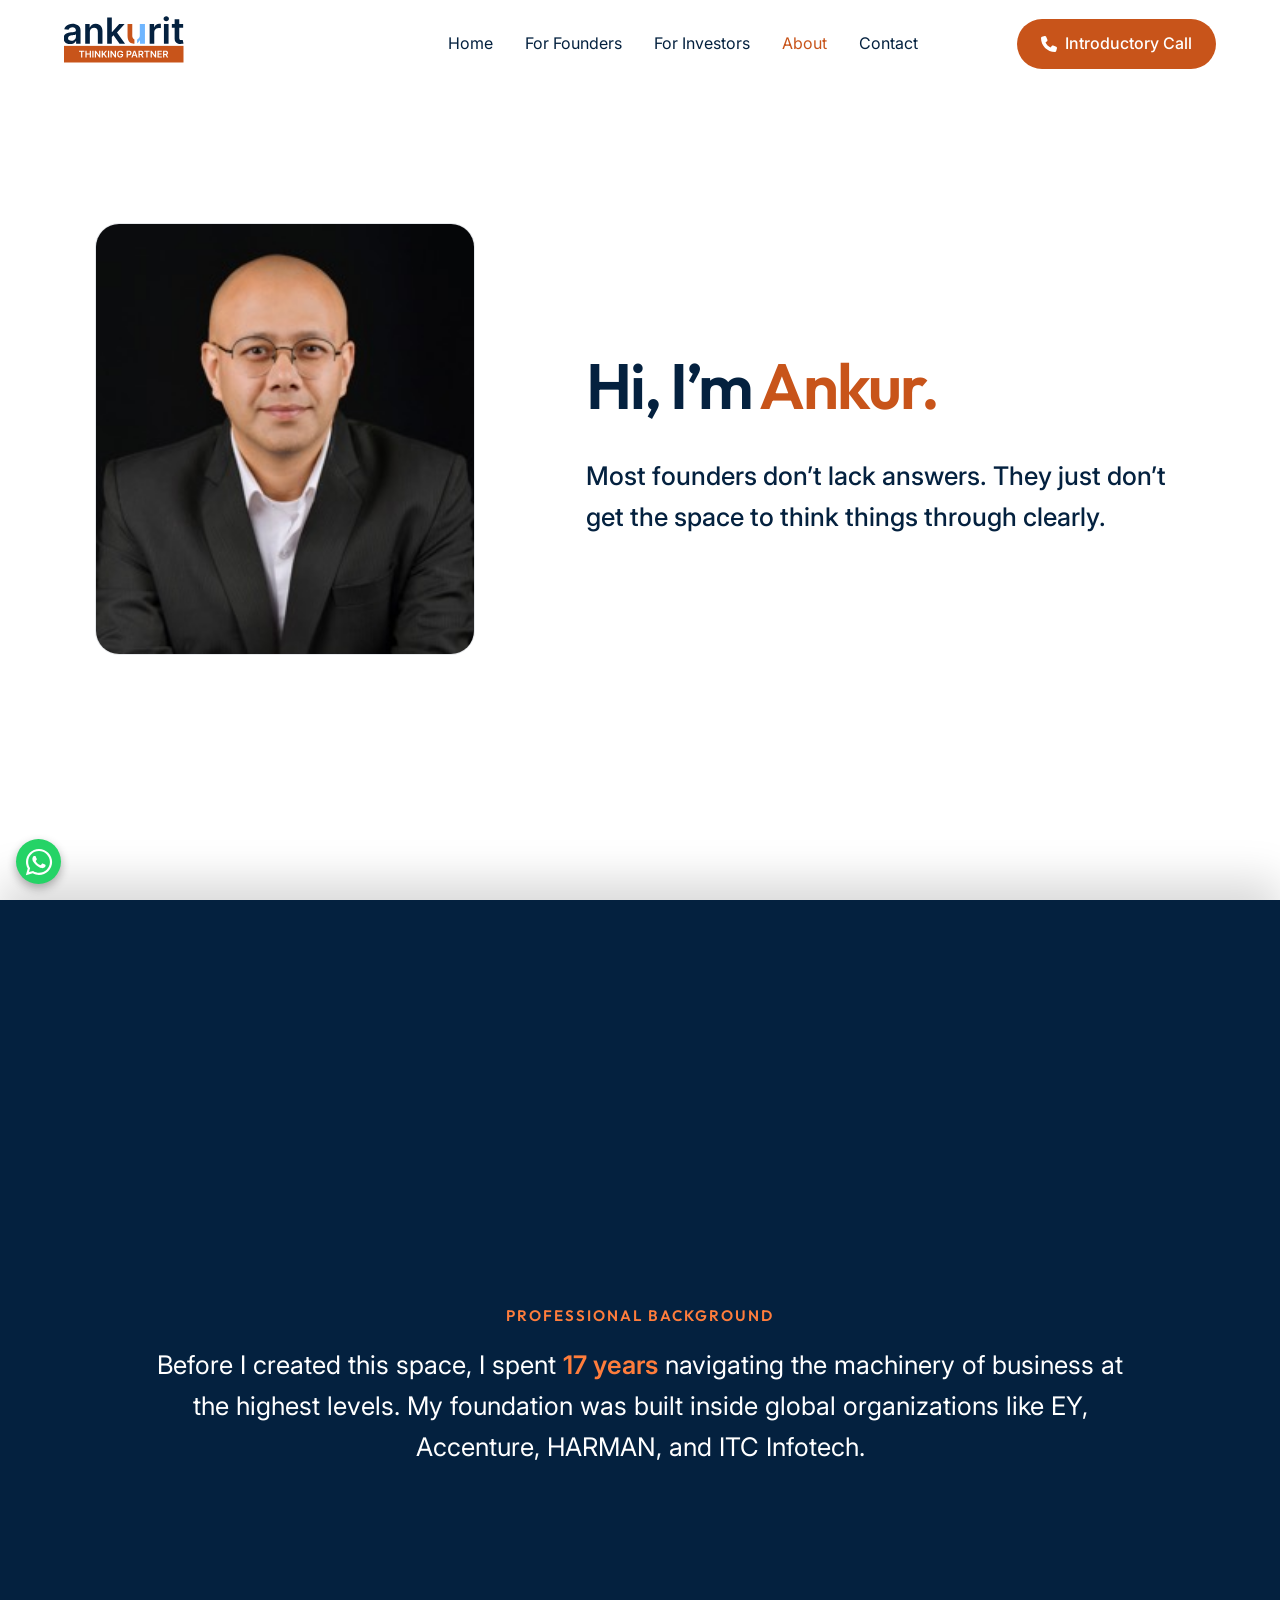
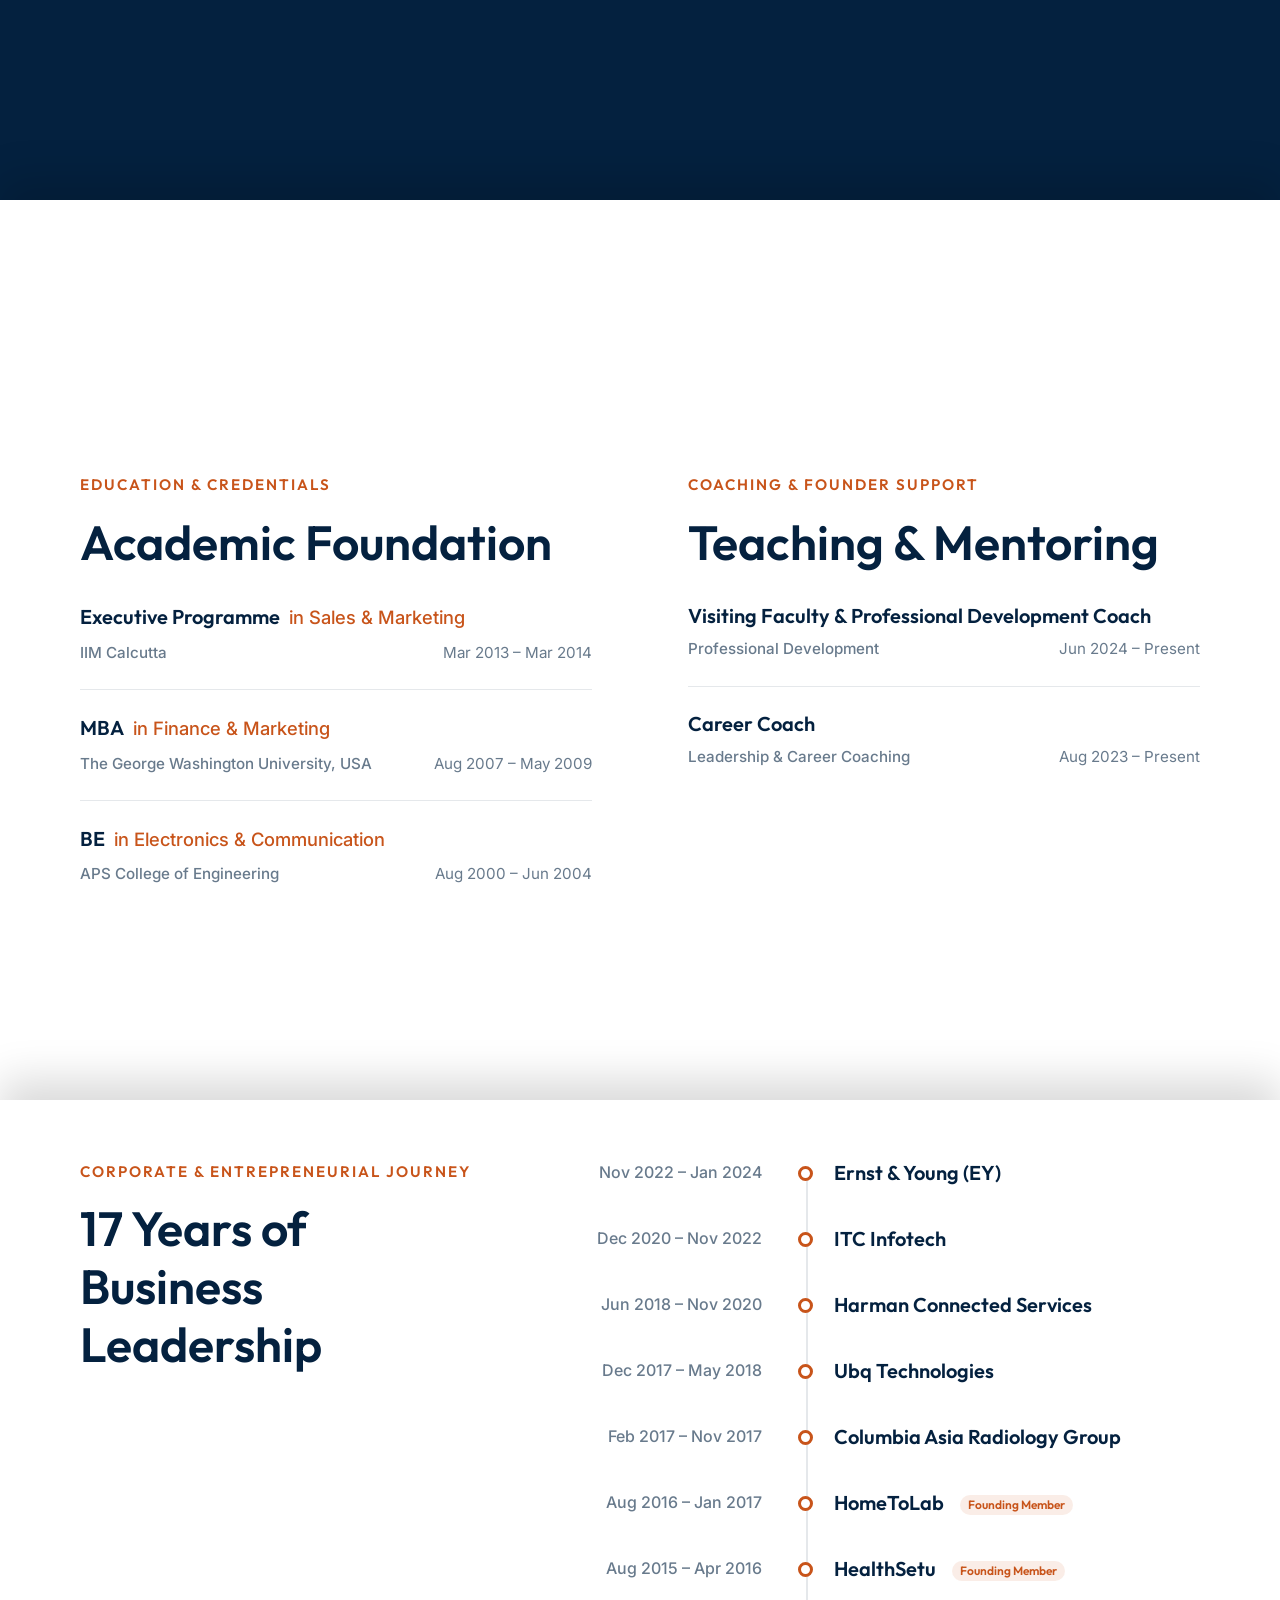
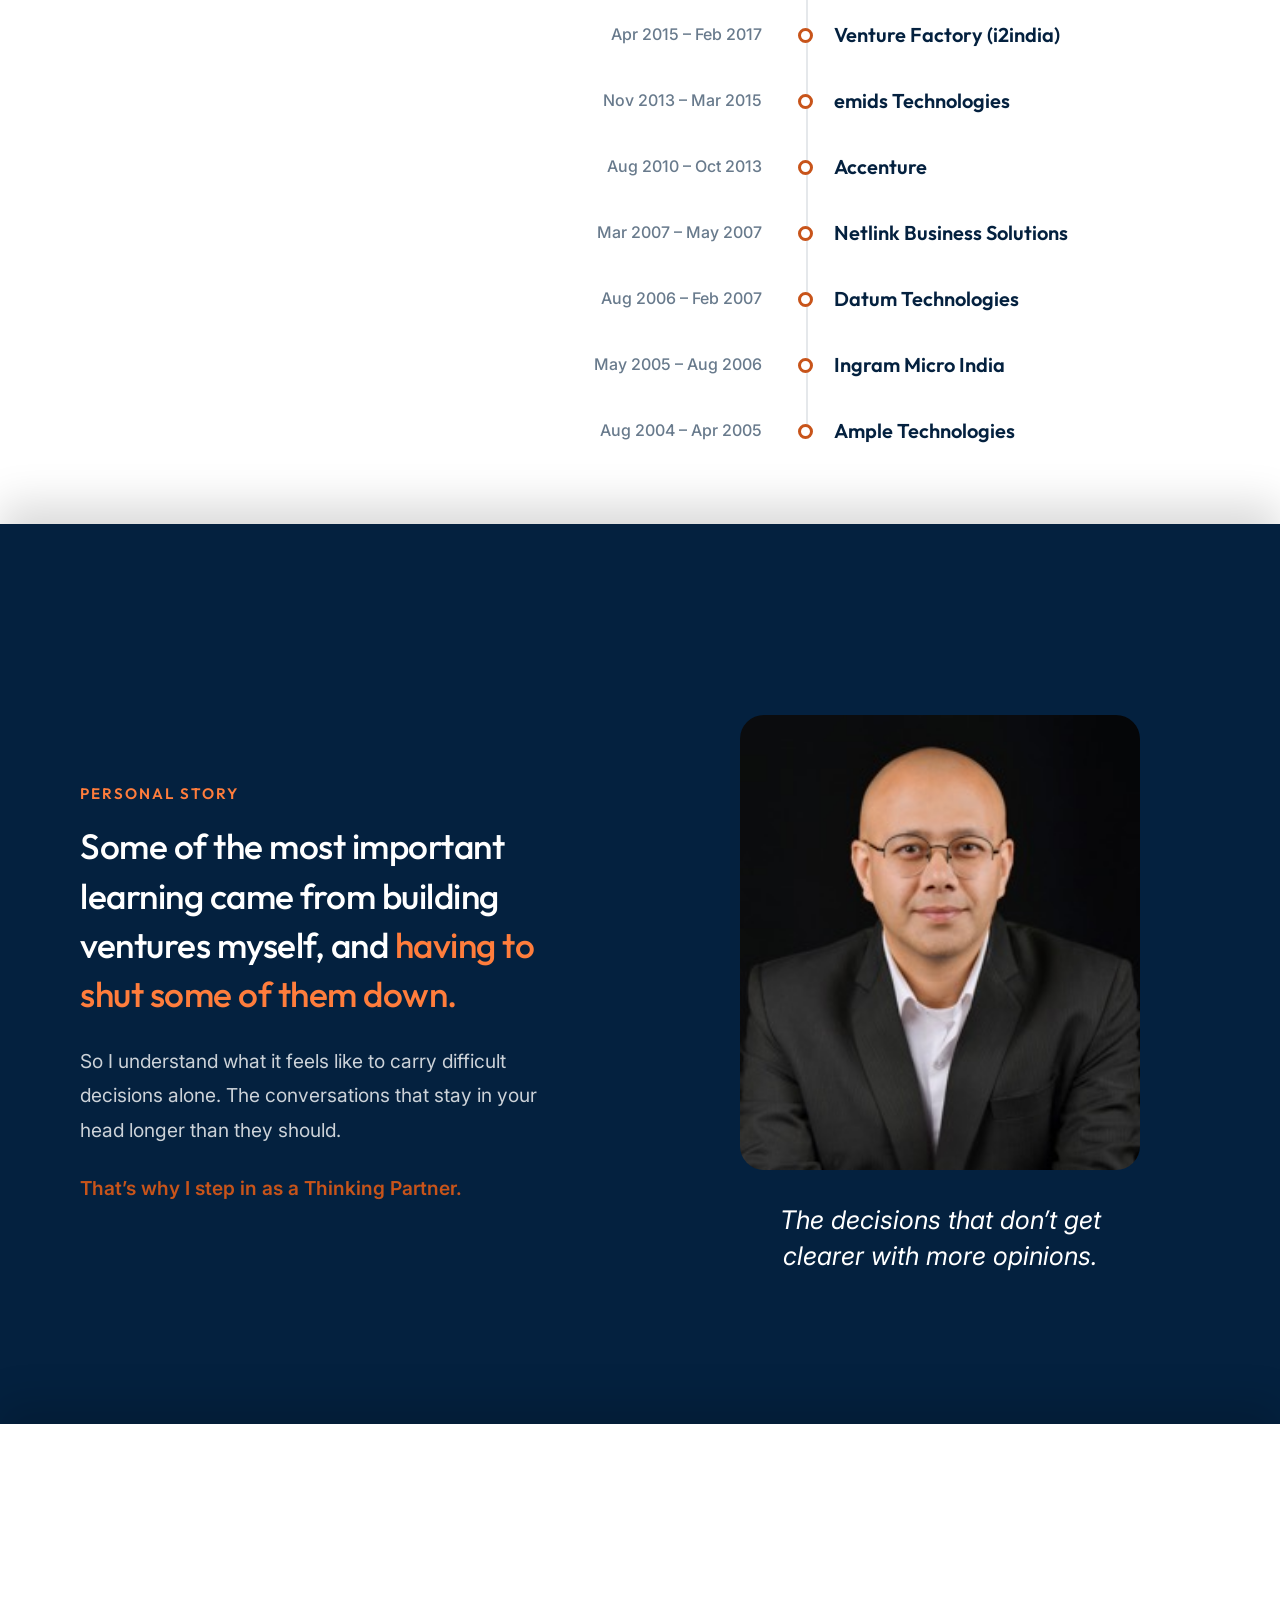
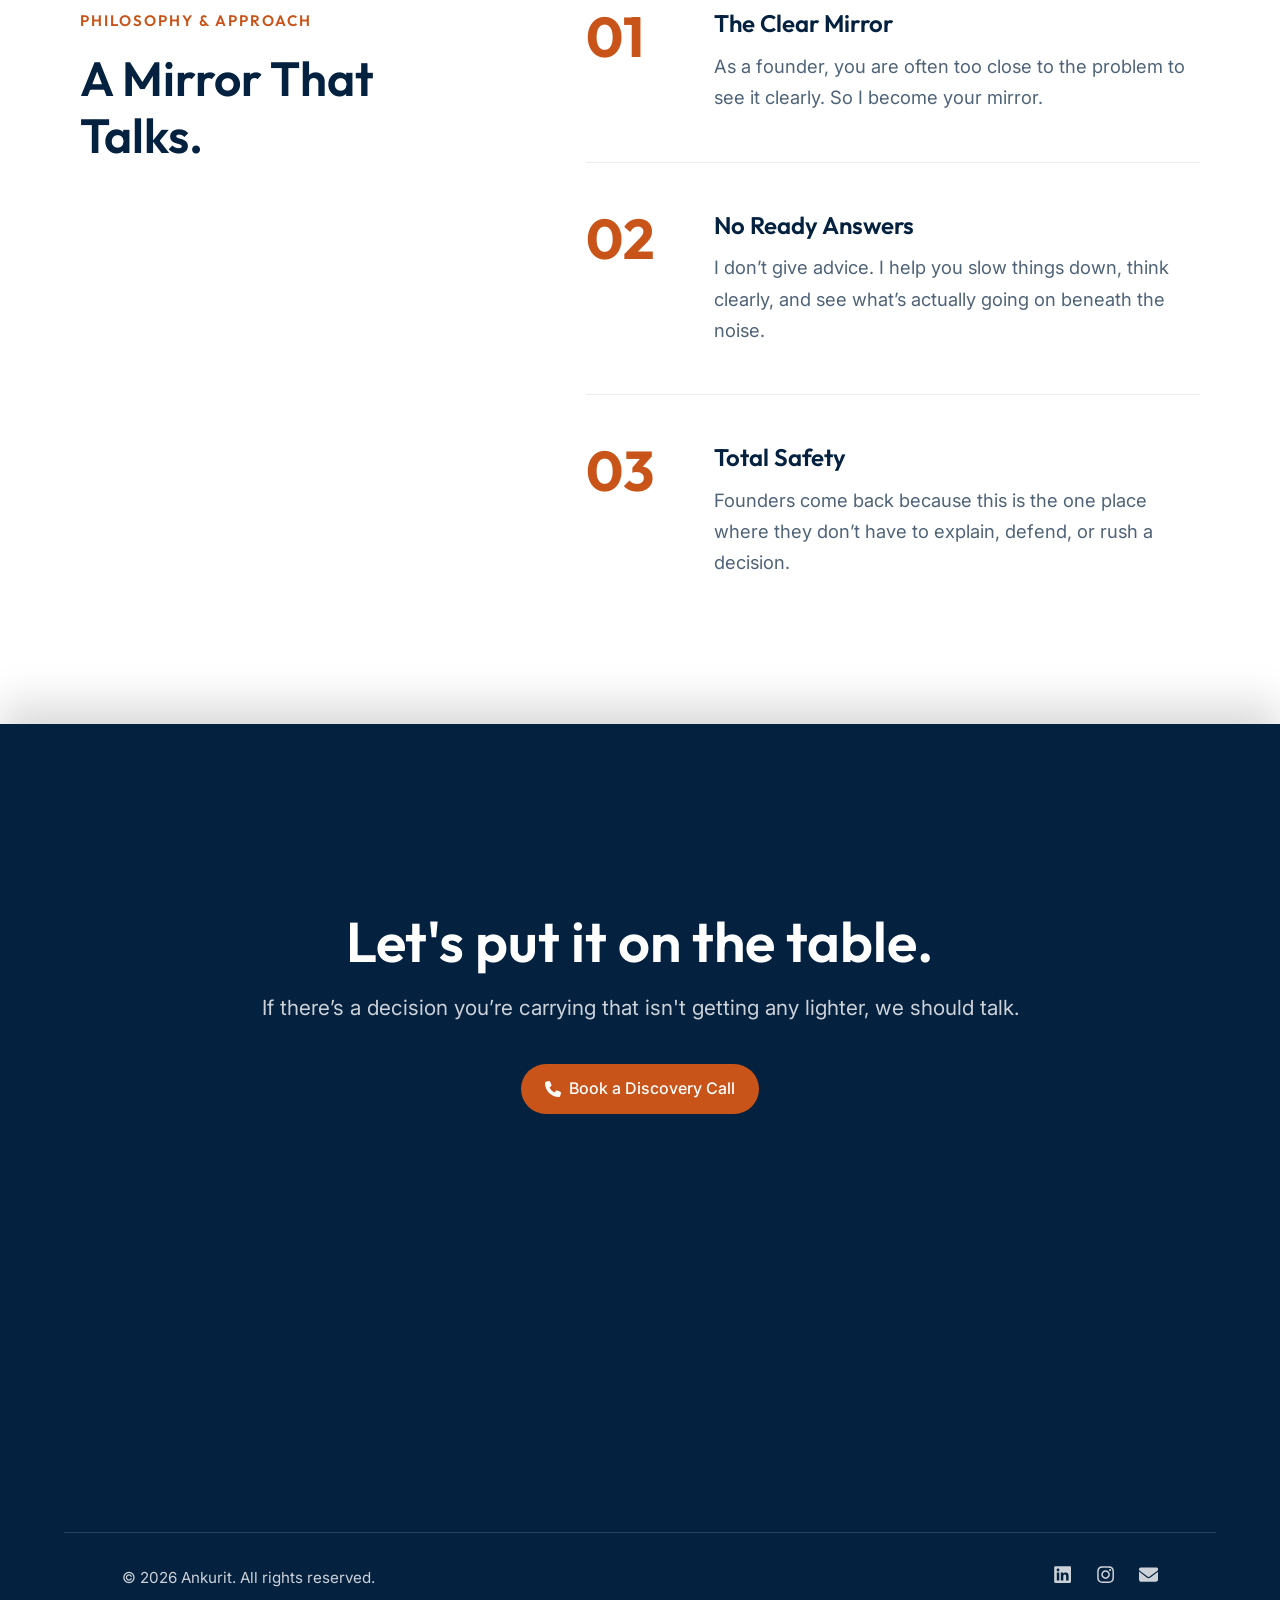
==== about/index.html @ 6495c2e6 "About us page draft completed" ====
<!DOCTYPE html>
<html lang="en">

<head>
    <meta charset="UTF-8">
    <meta name="viewport" content="width=device-width, initial-scale=1.0">
    <meta name="description" content="Ankurit - For Founders">
    <title>About Ankurit</title>

    <!-- Google Fonts -->
    <link rel="preconnect" href="https://fonts.googleapis.com">
    <link rel="preconnect" href="https://fonts.gstatic.com" crossorigin>
    <link
        href="https://fonts.googleapis.com/css2?family=Outfit:wght@300;400;500;600;700&family=Inter:wght@300;400;500;600&family=Caveat:wght@400;600;700&display=swap"
        rel="stylesheet">

    <!-- CSS Styles -->
    <link rel="stylesheet" href="../assets/css/variables.css">
    <link rel="stylesheet" href="../assets/css/style.css">
    <link rel="stylesheet" href="../assets/css/founder.css?v=2">
    <link rel="stylesheet" href="../assets/css/investor.css">
    <link rel="stylesheet" href="../assets/css/about.css?v=3">

</head>

<body class="investor-theme">

    <!-- Header Section -->
    <header id="main-header">
        <nav class="navbar theme-light">
            <div class="logo">
                <a href="../"><img src="../assets/images/logo/logo-main.svg" alt="Ankurit Logo"></a>
            </div>
            <!-- Mobile Menu Button -->
            <div class="mobile-menu-btn">
                <span></span>
                <span></span>
                <span></span>
            </div>

            <div class="nav-menu">
                <ul class="nav-links">
                    <li><a href="../">Home</a></li>
                    <li><a href="../founder/">For Founders</a></li>
                    <li><a href="../investor/">For Investors</a></li>
                    <li><a href="./" class="active">About</a></li>
                    <li><a href="../contact/">Contact</a></li>
                </ul>
                <div class="nav-cta">
                    <a href="../contact/" class="btn-primary"><svg xmlns="http://www.w3.org/2000/svg" viewBox="0 0 512 512"
                            class="icon-left">
                            <path
                                d="M164.9 24.6c-7.7-18.6-28-28.5-47.4-23.2l-88 24C12.1 30.2 0 46 0 64C0 311.4 200.6 512 448 512c18 0 33.8-12.1 38.6-29.5l24-88c5.3-19.4-4.6-39.7-23.2-47.4l-96-40c-16.3-6.8-35.2-2.1-46.3 11.6L304.7 368C234.3 334.7 177.3 277.7 144 207.3L193.3 167c13.7-11.2 18.4-30 11.6-46.3l-40-96z" />
                        </svg> Introductory Call</a>
                </div>
            </div>
        </nav>
    </header>

    <main>
        <!-- 1. Introduction (White Background) -->
        <section class="stack-section founder-section-white-dark-text founder-intro-padding" style="padding-top: 150px;">
            <div class="container founder-container-lg">
                <div class="partner-grid founder-partner-grid about-partner-grid" style="align-items: center; gap: 6rem;">
                    <!-- Left Section: Image -->
                    <div class="founder-text-center">
                        <img src="../assets/images/hero/founder-image.jpeg" alt="Ankur" class="founder-partner-img about-hero-img">
                    </div>

                    <!-- Right Section: Text -->
                    <div style="padding-right: 2rem;">
                        <h1 class="founder-heading-xl founder-text-left" style="margin-bottom: 2rem;">
                            Hi, I’m <span class="founder-highlight-inline">Ankur.</span>
                        </h1>
                        <p style="font-size: 1.6rem; line-height: 1.6; color: var(--text-dark, #04213F); font-weight: 500; margin: 0;">
                            Most founders don’t lack answers. They just don’t get the space to think things through clearly.
                        </p>
                    </div>
                </div>
            </div>
        </section>

        <!-- 2. Professional Background (Dark Blue Background) -->
        <section class="stack-section investor-section-dark-blue founder-standard-padding">
            <div class="container founder-container-md founder-text-center">
                <p class="about-section-label">
                    Professional Background
                </p>
                <p class="founder-subtext-lg about-subtext-no-margin" style="color: white; line-height: 1.6;">
                    Before I created this space, I spent <span class="founder-highlight-inline" style="font-weight: 600;">17 years</span> navigating the machinery of business at the highest levels. My foundation was built inside global organizations like EY, Accenture, HARMAN, and ITC Infotech.
                </p>
            </div>
        </section>

        <!-- 3. Education & Journey Lists (White Background) -->
        <section class="stack-section founder-section-white-dark-text founder-standard-padding" style="padding-bottom: 60px;">
            <div class="container founder-container-lg">
                <div class="about-credentials-grid">
                    <!-- Left Column: Education & Credentials -->
                    <div>
                        <div class="about-credentials-header" style="margin-bottom: 2rem;">
                            <p class="about-section-label">Education & Credentials</p>
                            <h2 class="founder-heading-lg" style="color: var(--text-dark, #04213F); margin: 0; line-height: 1.2;">Academic Foundation</h2>
                        </div>
                        <div class="about-credential-list">
                            <div class="about-credential-row">
                                <div>
                                    <span class="about-credential-degree">Executive Programme</span>
                                    <span class="about-credential-specialization">in Sales & Marketing</span>
                                </div>
                                <div class="about-credential-meta">
                                    <span class="about-credential-school">IIM Calcutta</span>
                                    <span class="about-credential-year">Mar 2013 – Mar 2014</span>
                                </div>
                            </div>
                            <div class="about-credential-row">
                                <div>
                                    <span class="about-credential-degree">MBA</span>
                                    <span class="about-credential-specialization">in Finance & Marketing</span>
                                </div>
                                <div class="about-credential-meta">
                                    <span class="about-credential-school">The George Washington University, USA</span>
                                    <span class="about-credential-year">Aug 2007 – May 2009</span>
                                </div>
                            </div>
                            <div class="about-credential-row">
                                <div>
                                    <span class="about-credential-degree">BE</span>
                                    <span class="about-credential-specialization">in Electronics & Communication</span>
                                </div>
                                <div class="about-credential-meta">
                                    <span class="about-credential-school">APS College of Engineering</span>
                                    <span class="about-credential-year">Aug 2000 – Jun 2004</span>
                                </div>
                            </div>
                        </div>
                    </div>

                    <!-- Right Column: Coaching, Teaching & Founder Support -->
                    <div>
                        <div class="about-credentials-header" style="margin-bottom: 2rem;">
                            <p class="about-section-label">Coaching & Founder Support</p>
                            <h2 class="founder-heading-lg" style="color: var(--text-dark, #04213F); margin: 0; line-height: 1.2;">Teaching & Mentoring</h2>
                        </div>
                        <div class="about-credential-list">
                            <div class="about-credential-row">
                                <span class="about-credential-degree">Visiting Faculty & Professional Development Coach</span>
                                <div class="about-credential-meta">
                                    <span class="about-credential-school">Professional Development</span>
                                    <span class="about-credential-year">Jun 2024 – Present</span>
                                </div>
                            </div>
                            <div class="about-credential-row">
                                <span class="about-credential-degree">Career Coach</span>
                                <div class="about-credential-meta">
                                    <span class="about-credential-school">Leadership & Career Coaching</span>
                                    <span class="about-credential-year">Aug 2023 – Present</span>
                                </div>
                            </div>
                        </div>
                    </div>
                </div>
            </div>
        </section>

        <!-- 3.5. Corporate & Entrepreneurial Journey (White Background, Timeline) -->
        <section class="stack-section founder-section-white-dark-text founder-standard-padding" style="padding-top: 60px; padding-bottom: 80px;">
            <div class="container founder-container-lg">
                <div class="about-timeline-grid">
                    <div class="about-timeline-header">
                        <p class="about-section-label">Corporate & Entrepreneurial Journey</p>
                        <h2 class="founder-heading-lg" style="color: var(--text-dark, #04213F); margin: 0; line-height: 1.2;">17 Years of Business Leadership</h2>
                    </div>
                    
                    <div class="about-timeline">
                        <div class="about-timeline-item">
                            <div class="about-timeline-date">Nov 2022 – Jan 2024</div>
                            <div class="about-timeline-dot-wrapper"><div class="about-timeline-dot"></div></div>
                            <div class="about-timeline-content">
                                <h4 class="about-timeline-title">Ernst & Young (EY)</h4>
                            </div>
                        </div>
                        <div class="about-timeline-item">
                            <div class="about-timeline-date">Dec 2020 – Nov 2022</div>
                            <div class="about-timeline-dot-wrapper"><div class="about-timeline-dot"></div></div>
                            <div class="about-timeline-content">
                                <h4 class="about-timeline-title">ITC Infotech</h4>
                            </div>
                        </div>
                        <div class="about-timeline-item">
                            <div class="about-timeline-date">Jun 2018 – Nov 2020</div>
                            <div class="about-timeline-dot-wrapper"><div class="about-timeline-dot"></div></div>
                            <div class="about-timeline-content">
                                <h4 class="about-timeline-title">Harman Connected Services</h4>
                            </div>
                        </div>
                        <div class="about-timeline-item">
                            <div class="about-timeline-date">Dec 2017 – May 2018</div>
                            <div class="about-timeline-dot-wrapper"><div class="about-timeline-dot"></div></div>
                            <div class="about-timeline-content">
                                <h4 class="about-timeline-title">Ubq Technologies</h4>
                            </div>
                        </div>
                        <div class="about-timeline-item">
                            <div class="about-timeline-date">Feb 2017 – Nov 2017</div>
                            <div class="about-timeline-dot-wrapper"><div class="about-timeline-dot"></div></div>
                            <div class="about-timeline-content">
                                <h4 class="about-timeline-title">Columbia Asia Radiology Group</h4>
                            </div>
                        </div>
                        <div class="about-timeline-item">
                            <div class="about-timeline-date">Aug 2016 – Jan 2017</div>
                            <div class="about-timeline-dot-wrapper"><div class="about-timeline-dot"></div></div>
                            <div class="about-timeline-content">
                                <h4 class="about-timeline-title">HomeToLab <span class="about-timeline-badge">Founding Member</span></h4>
                            </div>
                        </div>
                        <div class="about-timeline-item">
                            <div class="about-timeline-date">Aug 2015 – Apr 2016</div>
                            <div class="about-timeline-dot-wrapper"><div class="about-timeline-dot"></div></div>
                            <div class="about-timeline-content">
                                <h4 class="about-timeline-title">HealthSetu <span class="about-timeline-badge">Founding Member</span></h4>
                            </div>
                        </div>
                        <div class="about-timeline-item">
                            <div class="about-timeline-date">Apr 2015 – Feb 2017</div>
                            <div class="about-timeline-dot-wrapper"><div class="about-timeline-dot"></div></div>
                            <div class="about-timeline-content">
                                <h4 class="about-timeline-title">Venture Factory (i2india)</h4>
                            </div>
                        </div>
                        <div class="about-timeline-item">
                            <div class="about-timeline-date">Nov 2013 – Mar 2015</div>
                            <div class="about-timeline-dot-wrapper"><div class="about-timeline-dot"></div></div>
                            <div class="about-timeline-content">
                                <h4 class="about-timeline-title">emids Technologies</h4>
                            </div>
                        </div>
                        <div class="about-timeline-item">
                            <div class="about-timeline-date">Aug 2010 – Oct 2013</div>
                            <div class="about-timeline-dot-wrapper"><div class="about-timeline-dot"></div></div>
                            <div class="about-timeline-content">
                                <h4 class="about-timeline-title">Accenture</h4>
                            </div>
                        </div>
                        <div class="about-timeline-item">
                            <div class="about-timeline-date">Mar 2007 – May 2007</div>
                            <div class="about-timeline-dot-wrapper"><div class="about-timeline-dot"></div></div>
                            <div class="about-timeline-content">
                                <h4 class="about-timeline-title">Netlink Business Solutions</h4>
                            </div>
                        </div>
                        <div class="about-timeline-item">
                            <div class="about-timeline-date">Aug 2006 – Feb 2007</div>
                            <div class="about-timeline-dot-wrapper"><div class="about-timeline-dot"></div></div>
                            <div class="about-timeline-content">
                                <h4 class="about-timeline-title">Datum Technologies</h4>
                            </div>
                        </div>
                        <div class="about-timeline-item">
                            <div class="about-timeline-date">May 2005 – Aug 2006</div>
                            <div class="about-timeline-dot-wrapper"><div class="about-timeline-dot"></div></div>
                            <div class="about-timeline-content">
                                <h4 class="about-timeline-title">Ingram Micro India</h4>
                            </div>
                        </div>
                        <div class="about-timeline-item">
                            <div class="about-timeline-date">Aug 2004 – Apr 2005</div>
                            <div class="about-timeline-dot-wrapper"><div class="about-timeline-dot"></div></div>
                            <div class="about-timeline-content">
                                <h4 class="about-timeline-title">Ample Technologies</h4>
                            </div>
                        </div>
                    </div>
                </div>
            </div>
        </section>


        <!-- 4. Personal Story (Dark Blue Background) -->
        <section class="stack-section investor-section-dark-blue founder-standard-padding">
            <div class="container founder-container-lg">
                <div class="founder-grid-2" style="align-items: center; gap: 5rem;">
                    <div style="padding-right: 2rem;">
                        <p class="about-section-label">
                            Personal Story
                        </p>
                        
                        <h2 class="founder-heading-md" style="color: white; line-height: 1.4; margin-bottom: 1.5rem;">
                            Some of the most important learning came from building ventures myself, and <span class="founder-highlight-inline">having to shut some of them down.</span>
                        </h2>
                        <p style="font-size: 1.2rem; line-height: 1.8; color: rgba(255,255,255,0.8); margin-bottom: 1.5rem;">
                            So I understand what it feels like to carry difficult decisions alone. The conversations that stay in your head longer than they should.
                        </p>
                        <p style="font-size: 1.2rem; line-height: 1.8; color: var(--accent-primary); font-weight: 600; margin: 0;">
                            That’s why I step in as a Thinking Partner.
                        </p>
                    </div>
                    
                    <!-- Right Column: Ankur's Photo & Pull Quote below it -->
                    <div style="display: flex; flex-direction: column; align-items: center; gap: 2rem;">
                        <img src="../assets/images/hero/founder-image.jpeg" alt="Ankur" class="about-story-img">
                        <div class="about-pull-quote" style="max-width: 400px; padding: 0; border: none; align-self: center; text-align: center;">
                             <p class="about-pull-quote-text" style="font-size: 1.6rem !important; line-height: 1.4 !important; color: white !important; text-align: center;">
                                 The decisions that don’t get clearer with more opinions.
                             </p>
                        </div>
                    </div>
                </div>
            </div>
        </section>

        <!-- 5. Philosophy & Approach (White Background) -->
        <section class="stack-section founder-section-white-dark-text founder-standard-padding">
            <div class="container founder-container-lg">
                <div class="about-philosophy-grid">
                    <div class="about-philosophy-header">
                        <p class="about-section-label">Philosophy & Approach</p>
                        <h2 class="founder-heading-lg" style="color: var(--text-dark, #04213F); margin: 0; line-height: 1.2;">A Mirror That Talks.</h2>
                    </div>
                    
                    <div class="about-philosophy-list">
                        <div class="about-philosophy-item">
                            <div class="about-philosophy-num">01</div>
                            <div class="about-philosophy-content">
                                <h3 class="about-philosophy-title">The Clear Mirror</h3>
                                <p class="about-philosophy-desc">As a founder, you are often too close to the problem to see it clearly. So I become your mirror.</p>
                            </div>
                        </div>
                        <div class="about-philosophy-item">
                            <div class="about-philosophy-num">02</div>
                            <div class="about-philosophy-content">
                                <h3 class="about-philosophy-title">No Ready Answers</h3>
                                <p class="about-philosophy-desc">I don’t give advice. I help you slow things down, think clearly, and see what’s actually going on beneath the noise.</p>
                            </div>
                        </div>
                        <div class="about-philosophy-item">
                            <div class="about-philosophy-num">03</div>
                            <div class="about-philosophy-content">
                                <h3 class="about-philosophy-title">Total Safety</h3>
                                <p class="about-philosophy-desc">Founders come back because this is the one place where they don’t have to explain, defend, or rush a decision.</p>
                            </div>
                        </div>
                    </div>
                </div>
            </div>
        </section>

        <!-- 6. Discovery Call CTA (Dark Blue Background) -->
        <section class="stack-section founder-cta-section investor-cta-section founder-cta-padding">
            <div class="container founder-container-lg founder-text-center">
                <div class="founder-cta-box about-cta-box">
                    <h2 class="founder-heading-cta" style="color: white; margin-bottom: 1rem;">Let's put it on the table.</h2>
                    <p class="founder-subtext-cta" style="color: rgba(255,255,255,0.8); margin-bottom: 2.5rem;">If there’s a decision you’re carrying that isn't getting any lighter, we should talk.</p>
                    
                    <a href="https://calendly.com/" target="_blank" class="btn-primary">
                        <svg xmlns="http://www.w3.org/2000/svg" viewBox="0 0 512 512" class="icon-left"><path d="M164.9 24.6c-7.7-18.6-28-28.5-47.4-23.2l-88 24C12.1 30.2 0 46 0 64C0 311.4 200.6 512 448 512c18 0 33.8-12.1 38.6-29.5l24-88c5.3-19.4-4.6-39.7-23.2-47.4l-96-40c-16.3-6.8-35.2-2.1-46.3 11.6L304.7 368C234.3 334.7 177.3 277.7 144 207.3L193.3 167c13.7-11.2 18.4-30 11.6-46.3l-40-96z" /></svg>
                        Book a Discovery Call
                    </a>
                </div>
            </div>

            <!-- 7. Footer -->
            <footer class="founder-footer about-footer-separator">
                <div class="founder-footer-content">
                    <p class="founder-footer-text">&copy; 2026 Ankurit. All rights reserved.</p>
                    
                    <div class="founder-social-links">
                        <a href="https://linkedin.com/" target="_blank" rel="noopener noreferrer" class="founder-social-link" aria-label="LinkedIn">
                            <svg class="founder-social-icon" xmlns="http://www.w3.org/2000/svg" viewBox="0 0 448 512"><path fill="currentColor" d="M416 32H31.9C14.3 32 0 46.5 0 64.3v383.4C0 465.5 14.3 480 31.9 480H416c17.6 0 32-14.5 32-32.3V64.3c0-17.8-14.4-32.3-32-32.3zM135.4 416H69V202.2h66.5V416zm-33.2-243c-21.3 0-38.5-17.3-38.5-38.5S80.9 96 102.2 96c21.2 0 38.5 17.3 38.5 38.5 0 21.3-17.2 38.5-38.5 38.5zm282.1 243h-66.4V312c0-24.8-.5-56.7-34.5-56.7-34.5 0-39.9 27-39.9 54.9V416h-66.4V202.2h63.7v29.2h.9c8.9-16.8 30.6-34.5 62.9-34.5 67.2 0 79.7 44.3 79.7 101.9V416z"/></svg>
                        </a>
                        <a href="https://instagram.com/" target="_blank" rel="noopener noreferrer" class="founder-social-link" aria-label="Instagram">
                            <svg class="founder-social-icon" xmlns="http://www.w3.org/2000/svg" viewBox="0 0 448 512"><path fill="currentColor" d="M224.1 141c-63.6 0-114.9 51.3-114.9 114.9s51.3 114.9 114.9 114.9S339 319.5 339 255.9 287.7 141 224.1 141zm0 189.6c-41.1 0-74.7-33.5-74.7-74.7s33.5-74.7 74.7-74.7 74.7 33.5 74.7 74.7-33.6 74.7-74.7 74.7zm146.4-194.3c0 14.9-12 26.8-26.8 26.8-14.9 0-26.8-12-26.8-26.8s12-26.8 26.8-26.8 26.8 12 26.8 26.8zm76.1 27.2c-1.7-35.9-9.9-67.7-36.2-93.9-26.2-26.2-58-34.4-93.9-36.2-37-2.1-147.9-2.1-184.9 0-35.8 1.7-67.6 9.9-93.9 36.1s-34.4 58-36.2 93.9c-2.1 37-2.1 147.9 0 184.9 1.7 35.9 9.9 67.7 36.2 93.9s58 34.4 93.9 36.2c37 2.1 147.9 2.1 184.9 0 35.9-1.7 67.7-9.9 93.9-36.2 26.2-26.2 34.4-58 36.2-93.9 2.1-37 2.1-147.8 0-184.8zM398.8 388c-7.8 19.6-22.9 34.7-42.6 42.6-29.5 11.7-99.5 9-132.1 9s-102.7 2.6-132.1-9c-19.6-7.8-34.7-22.9-42.6-42.6-11.7-29.5-9-99.5-9-132.1s-2.6-102.7 9-132.1c7.8-19.6 22.9-34.7 42.6-42.6 29.5-11.7 99.5-9 132.1-9s102.7-2.6 132.1 9c19.6 7.8 34.7 22.9 42.6 42.6 11.7 29.5 9 99.5 9 132.1s2.7 102.7-9 132.1z"/></svg>
                        </a>
                        <a href="mailto:ankur@example.com" class="founder-social-link" aria-label="Mail">
                            <svg class="founder-social-icon" xmlns="http://www.w3.org/2000/svg" viewBox="0 0 512 512"><path fill="currentColor" d="M48 64C21.5 64 0 85.5 0 112c0 15.1 7.1 29.3 19.2 38.4L236.8 313.6c11.4 8.5 27 8.5 38.4 0L492.8 150.4c12.1-9.1 19.2-23.3 19.2-38.4c0-26.5-21.5-48-48-48H48zM0 176V384c0 35.3 28.7 64 64 64H448c35.3 0 64-28.7 64-64V176L294.4 339.2c-22.8 17.1-54 17.1-76.8 0L0 176z"/></svg>
                        </a>
                    </div>
                </div>
            </footer>
        </section>
    </main>

    <!-- WhatsApp FAB -->
    <a href="https://wa.me/+916361744860?text=Hi%20Ankur,%20I'd%20love%20to%20discuss%20a%20decision%20with%20you."
        class="fab-whatsapp" target="_blank" rel="noopener noreferrer" aria-label="Chat on WhatsApp">
        <svg xmlns="http://www.w3.org/2000/svg" viewBox="0 0 448 512">
            <path
                d="M380.9 97.1C339 55.1 283.2 32 223.9 32c-122.4 0-222 99.6-222 222 0 39.1 10.2 77.3 29.6 111L0 480l117.7-30.9c32.4 17.7 68.9 27 106.1 27h.1c122.3 0 224.1-99.6 224.1-222 0-59.3-25.2-115-67.1-157zm-157 341.6c-33.2 0-65.7-8.9-94-25.7l-6.7-4-69.8 18.3L72 359.2l-4.4-7c-18.5-29.4-28.2-63.3-28.2-98.2 0-101.7 82.8-184.5 184.6-184.5 49.3 0 95.6 19.2 130.4 54.1 34.8 34.9 56.2 81.2 56.1 130.5 0 101.8-84.9 184.6-186.6 184.6zm101.2-138.2c-5.5-2.8-32.8-16.2-37.9-18-5.1-1.9-8.8-2.8-12.5 2.8-3.7 5.6-14.3 18-17.6 21.8-3.2 3.7-6.5 4.2-12 1.4-32.6-16.3-54-29.1-75.5-66-5.7-9.8 5.7-9.1 16.3-30.3 1.8-3.7 .9-6.9-.5-9.7-1.4-2.8-12.5-30.1-17.1-41.2-4.5-10.8-9.1-9.3-12.5-9.5-3.2-.2-6.9-.2-10.6-.2-3.7 0-9.7 1.4-14.8 6.9-5.1 5.6-19.4 19-19.4 46.3 0 27.3 19.9 53.7 22.6 57.4 2.8 3.7 39.1 59.7 94.8 83.8 35.2 15.2 49 16.5 66.6 13.9 10.7-1.6 32.8-13.4 37.4-26.4 4.6-13 4.6-24.1 3.2-26.4-1.3-2.5-5-3.9-10.5-6.6z" />
        </svg>
    </a>

    <!-- JavaScript Files -->
    <script src="../assets/js/main.js"></script>
</body>

</html>
---- assets/css/variables.css ----
/* assets/css/variables.css */
:root {
    /* Color Palette - Premium Dark Mode Feel */
    --bg-primary: #0a0a0b; /* Brand Black */
    --bg-secondary: #121214; /* Slightly lighter dark shade for cards/sections */
    --text-primary: #ffffff;
    --text-secondary: #a3a3a3;
    
    /* Brand Accent Colors */
    --accent-primary: #C8541A; /* Brand Orange */
    --accent-secondary: #6fb6ff; /* Brand Blue */
    --accent-gradient: linear-gradient(135deg, var(--accent-primary), var(--accent-secondary));
    
    /* Typography */
    --font-heading: 'Outfit', sans-serif;
    --font-body: 'Inter', sans-serif;
    --font-accent: 'Caveat', cursive;
    
    /* Spacing & Layout */
    --spacing-sm: 0.5rem;
    --spacing-md: 1rem;
    --spacing-lg: 2rem;
    --spacing-xl: 4rem;
    
    /* Transitions */
    --transition-fast: 0.2s ease;
    --transition-normal: 0.3s ease;
    
    /* Border Radius */
    --radius-sm: 4px;
    --radius-md: 8px;
    --radius-lg: 16px;
    --radius-full: 9999px;
}

/* Theme Overrides */
body.founder-theme {
    --accent-primary: #6fb6ff;
    --accent-primary-hover: #509eed;
    --accent-gradient: #6fb6ff;
    background-color: #FAF3E0;
}

body.investor-theme {
    --accent-primary: #C8541A;
    --accent-primary-hover: #b04815;
    --accent-gradient: #C8541A;
}
---- assets/css/style.css ----
/* assets/css/style.css */
* {
    margin: 0;
    padding: 0;
    box-sizing: border-box;
}

body {
    background-color: var(--bg-primary);
    color: var(--text-primary);
    font-family: var(--font-body);
    line-height: 1.6;
    overflow-x: hidden;
}

h1,
h2,
h3,
h4,
h5,
h6 {
    font-family: var(--font-heading);
    font-weight: 600;
    line-height: 1.2;
}

.keyword {
    font-weight: 700;
    color: var(--accent-primary);
}

/* Utilities */
.btn-primary {
    background: var(--accent-gradient);
    color: white;
    padding: 0.75rem 1.5rem;
    border-radius: var(--radius-full);
    text-decoration: none;
    font-weight: 500;
    transition: transform var(--transition-fast), background-color var(--transition-fast), border-color var(--transition-fast);
    display: inline-flex;
    align-items: center;
    gap: 0.5rem;
}

.btn-primary:hover {
    transform: translateY(-2px);
    background: var(--accent-primary-hover, var(--accent-primary));
}

.btn-primary .icon-right {
    width: 2.1em;
    /* Adjusted for shorter tail */
    height: 0.6em;
    /* Keeps arrowhead proportionate */
    fill: none;
    transition: transform var(--transition-fast);
}

.btn-primary:hover .icon-right {
    transform: translateX(4px);
}

.btn-primary .icon-left {
    width: 1em;
    height: 1em;
    fill: currentColor;
    transition: transform var(--transition-fast);
}

.btn-primary:hover .icon-left {
    transform: scale(1.1) rotate(5deg);
}

.btn-secondary {
    background: transparent;
    color: var(--text-primary);
    border: 1px solid var(--accent-primary);
    padding: 0.75rem 1.5rem;
    border-radius: var(--radius-full);
    text-decoration: none;
    font-weight: 500;
    cursor: pointer;
    transition: all var(--transition-fast);
}

.btn-secondary:hover {
    background: var(--accent-primary);
    transform: translateY(-2px);
}

.btn-secondary {
    display: inline-flex;
    align-items: center;
    gap: 0.5rem;
}

.btn-secondary .icon-right {
    width: 2.1em;
    height: 0.6em;
    fill: none;
    transition: transform var(--transition-fast);
}

.btn-secondary:hover .icon-right {
    transform: translateX(4px);
}

/* Header & Navbar */
.navbar {
    display: flex;
    justify-content: space-between;
    align-items: center;
    padding: var(--spacing-md) 5%;
    background-color: transparent;
    position: fixed;
    width: 100%;
    top: 0;
    z-index: 1000;
    transition: all var(--transition-normal);
}

.logo {
    flex: 1;
    display: flex;
    align-items: center;
}

.logo img {
    height: 48px;
    width: auto;
}

.nav-menu {
    display: flex;
    flex: 2;
    justify-content: space-between;
    align-items: center;
}

/* =========================================
   Structural Layout & Grids
   ========================================= */
.container {
    width: 100%;
    padding: 0 1rem;
}

.grid-4 {
    display: grid;
    grid-template-columns: repeat(4, 1fr);
    gap: 2rem;
}

.grid-3 {
    display: grid;
    grid-template-columns: repeat(3, 1fr);
    gap: 2rem;
}

.grid-2 {
    display: grid;
    grid-template-columns: repeat(2, 1fr);
    gap: 2rem;
}

@media (max-width: 900px) {

    .grid-4,
    .grid-3,
    .grid-2 {
        grid-template-columns: 1fr;
    }
}

.card-glass {
    background: rgba(255, 255, 255, 0.03);
    border: 1px solid rgba(255, 255, 255, 0.05);
    border-radius: 20px;
    backdrop-filter: blur(10px);
    -webkit-backdrop-filter: blur(10px);
    transition: transform var(--transition-normal), border-color var(--transition-normal), box-shadow var(--transition-normal);
}

.hover-lift:hover {
    transform: translateY(-5px);
    border-color: rgba(255, 255, 255, 0.1);
    box-shadow: 0 10px 30px rgba(0, 0, 0, 0.5);
}

/* Timeline Components */
.timeline {
    position: relative;
    padding: 2rem 0;
}

/* =========================================
   Parallax Stacking Effect
   ========================================= */
.stack-section {
    position: sticky;
    top: 0;
    min-height: 100vh;
    padding: 15vh 5% 10vh;
    overflow: hidden;
    z-index: 1;
    box-shadow: 0 -20px 40px rgba(0, 0, 0, 0.15);
    /* Cast shadow upward onto previous section */
}

/* Ensure z-indexes stack correctly */
.stack-section:nth-child(1) {
    z-index: 1;
}

.stack-section:nth-child(2) {
    z-index: 2;
}

.stack-section:nth-child(3) {
    z-index: 3;
}

.stack-section:nth-child(4) {
    z-index: 4;
}

.stack-section:nth-child(5) {
    z-index: 5;
}

.stack-section:nth-child(6) {
    z-index: 6;
}

.stack-section:nth-child(7) {
    z-index: 7;
}

.stack-section:nth-child(8) {
    z-index: 8;
}

.stack-section:nth-child(9) {
    z-index: 9;
}

.stack-section:nth-child(10) {
    z-index: 10;
}

.stack-section:nth-child(11) {
    z-index: 11;
}

.stack-section:nth-child(12) {
    z-index: 12;
}

.timeline::before {
    content: '';
    position: absolute;
    top: 0;
    left: 24px;
    height: 100%;
    width: 2px;
    background: linear-gradient(to bottom, transparent, var(--accent-primary), transparent);
}

.timeline-step {
    position: relative;
    padding-left: 80px;
    margin-bottom: 3rem;
}

.timeline-step:last-child {
    margin-bottom: 0;
}

.timeline-marker {
    position: absolute;
    left: 0;
    top: 0;
    width: 50px;
    height: 50px;
    background: var(--bg-primary);
    border: 2px solid var(--accent-primary);
    border-radius: 50%;
    display: flex;
    align-items: center;
    justify-content: center;
    font-family: var(--font-accent);
    font-weight: 700;
    color: var(--accent-primary);
    font-size: 1.2rem;
    z-index: 2;
}

.timeline-content h3 {
    color: white;
    margin-bottom: 0.5rem;
    font-size: 1.4rem;
}

.timeline-content p {
    color: rgba(255, 255, 255, 0.7);
    font-size: 1.1rem;
}

.timeline-content {
    padding: 2rem;
}

@media (max-width: 600px) {
    .timeline::before {
        left: 20px;
    }

    .timeline-step {
        padding-left: 60px;
    }

    .timeline-marker {
        width: 40px;
        height: 40px;
        font-size: 1rem;
    }

    .timeline-content {
        padding: 1.5rem;
    }
}

.mobile-menu-btn {
    display: none;
    flex-direction: column;
    gap: 5px;
    cursor: pointer;
    z-index: 1001;
}

.mobile-menu-btn span {
    width: 25px;
    height: 3px;
    background-color: #ffffff;
    transition: all 0.3s ease;
}

.navbar.scrolled .mobile-menu-btn span {
    background-color: #04213F;
}

.nav-links {
    list-style: none;
    display: flex;
    gap: var(--spacing-lg);
    /* Restored larger gap */
    align-items: center;
    flex: 1;
    justify-content: center;
}

.nav-cta {
    flex: 1;
    display: flex;
    justify-content: flex-end;
}

.nav-cta .btn-primary {
    background: var(--accent-primary);
    /* Brand Orange */
    color: #ffffff;
}

.nav-links a:not(.btn-primary) {
    color: #ffffff;
    /* White text on transparent/dark navbar */
    text-decoration: none;
    white-space: nowrap;
    /* Prevent wrapping into two lines */
    transition: color var(--transition-fast);
}

.nav-links a:not(.btn-primary):hover {
    color: var(--accent-primary);
    /* Brand Orange on hover */
}

/* Hero Section Layout */
.hero-section {
    height: 100vh;
    max-height: 100vh;
    width: 100vw;
    position: relative;
    overflow: hidden;
    background-color: #04213F;
    /* Dark Theme Always */
    z-index: 1;
    display: flex;
    align-items: center;
    justify-content: center;
}

.hero-layout {
    display: flex;
    width: 100%;
    align-items: center;
    justify-content: center;
}

.hero-text-col {
    width: 100%;
    max-width: 1100px;
    margin: 0 auto;
    display: flex;
    flex-direction: column;
    align-items: center;
    justify-content: center;
    padding: 0 2%;
    text-align: center;
}

.hero-logo img {
    height: 60px;
    width: auto;
    object-fit: contain;
    display: block;
}

/* =========================================
   Top Corner Logos
   ========================================= */
.top-corner-logo {
    position: absolute;
    top: 40px;
    width: 130px;
    z-index: 100;
}

.top-corner-logo.left {
    left: 40px;
}

.top-corner-logo.right {
    right: 40px;
}

.top-corner-logo img {
    width: 100%;
    height: auto;
    display: block;
}

@media (max-width: 768px) {
    .top-corner-logo {
        top: 20px;
        width: 90px;
    }

    .top-corner-logo.left {
        left: 20px;
    }

    .top-corner-logo.right {
        right: 20px;
    }
}

/* =========================================
   Initial Load Staggered Sequence
   ========================================= */
.initial-load .slide-founders h1,
.initial-load .slide-founders .text-lines,
.initial-load .cta-group {
    opacity: 0;
    transform: translateY(20px);
}

.initial-load .slide-founders .sub-heading {
    opacity: 0;
    transform: translate(-50%, 20px);
    animation: fadeUpStaggerSubHeading 0.6s ease forwards 1.5s;
}

.initial-load .slide-founders h1 {
    animation: fadeUpStagger 0.6s ease forwards 1.8s;
}

.initial-load .slide-founders .text-lines {
    animation: fadeUpStagger 0.6s ease forwards 2.1s;
}

.initial-load .cta-group {
    animation: fadeUpStagger 0.6s ease forwards 2.4s;
}

@keyframes fadeUpStagger {
    to {
        opacity: 1;
        transform: translateY(0);
    }
}

@keyframes fadeUpStaggerSubHeading {
    to {
        opacity: 1;
        transform: translate(-50%, 0);
    }
}

.slides-wrapper {
    display: grid;
    width: 100%;
}

.text-slide {
    grid-column: 1;
    grid-row: 1;
    opacity: 0;
    visibility: hidden;
    transition: opacity 0.4s ease-out, visibility 0.4s ease-out;
    display: flex;
    flex-direction: column;
    justify-content: center;
    /* Center h1 and paragraphs vertically */
    align-items: center;
    /* Center horizontally */
    position: relative;
    padding-top: 2.5rem;
    /* Give space for the absolutely positioned sub-heading */
}

.text-slide.active {
    opacity: 1;
    visibility: visible;
    transition: opacity 0.4s ease-in 0.4s, visibility 0s 0.4s;
    z-index: 2;
}

.keyword {
    /* font-family: 'Caveat', cursive; */
    color: var(--accent-primary);
    font-weight: 700;
    font-style: italic;
}


.sub-heading {
    color: var(--accent-primary);
    font-weight: 600;
    letter-spacing: 1px;
    text-transform: uppercase;
    margin-bottom: var(--spacing-sm);
    font-size: 0.875rem;
}

.text-slide .sub-heading {
    position: absolute;
    top: 0;
    left: 50%;
    transform: translateX(-50%);
    margin-bottom: 0;
    white-space: nowrap;
}

.hero-text-col h1 {
    font-size: 4rem;
    line-height: 1.1;
    margin-bottom: var(--spacing-md);
}

.text-lines {
    margin-bottom: var(--spacing-lg);
    color: var(--text-secondary);
    font-size: 1.125rem;
}

.text-lines p {
    margin-bottom: var(--spacing-sm);
}

.cta-group {
    display: flex;
    gap: var(--spacing-md);
    justify-content: center;
}

.hero-quote {
    grid-column: 1;
    grid-row: 2;
    margin-top: calc(var(--spacing-xl) * 1.5);
    font-size: 1.125rem;
    color: var(--text-secondary);
    font-style: italic;
    font-weight: 300;
    max-width: 600px;
    margin-left: auto;
    margin-right: auto;
    border-top: 1px solid rgba(255, 255, 255, 0.1);
    padding-top: var(--spacing-md);
}

.hero-quote span {
    font-weight: 600;
    font-style: normal;
    color: #ffffff;
    display: inline-block;
    margin-top: 0.5rem;
}


/* =========================================
   Dual-Themed Carousel Aesthetics
   ========================================= */

/* 1. Founder Journey (Calm, Subtle, Light) */
/* Background is #04213F */

.slide-founders h1,
.slide-founders .text-lines {
    color: #ffffff;
    /* Crisp white for Navy background */
}

.slide-founders .sub-heading,
.slide-founders .keyword {
    color: var(--accent-secondary);
    /* Brand Blue accents */
}

/* 2. Investor Journey */
.slide-investors h1,
.slide-investors .text-lines {
    color: #ffffff;
    /* Crisp white */
}

.slide-investors .sub-heading,
.slide-investors .keyword {
    color: var(--accent-primary);
    /* Brand Orange accents */
}

/* Button Theming classes used in both slides */
.btn-founder {
    background: transparent !important;
    border: 2px solid var(--accent-secondary) !important;
    color: #ffffff !important;
    transition: all 0.3s ease !important;
}

.btn-founder:hover {
    background: var(--accent-secondary) !important;
}

.btn-investor {
    background: transparent !important;
    border: 2px solid var(--accent-primary) !important;
    color: #ffffff !important;
    transition: all 0.3s ease !important;
}

.btn-investor:hover {
    background: var(--accent-primary) !important;
}

/* =========================================
   Dynamic Navbar Theming
   ========================================= */
/* Default (Dark Theme) */
.navbar.theme-dark .nav-links a:not(.btn-primary) {
    color: #ffffff;
}

.navbar.theme-dark .logo {
    color: #ffffff;
    /* If text logo */
}

/* Light Theme (For Founder Slide) */
.navbar.theme-light .nav-links a:not(.btn-primary) {
    color: #04213F;
}

.navbar.theme-light .logo {
    color: #04213F;
}

/* Scrolled state overrides */
.navbar.scrolled {
    background-color: rgba(255, 255, 255, 0.9) !important;
    backdrop-filter: blur(10px) !important;
    box-shadow: 0 4px 6px -1px rgba(0, 0, 0, 0.05);
    /* Added subtle shadow for separation */
}

.navbar.scrolled .nav-links a:not(.btn-primary) {
    color: #04213F !important;
}

.navbar.scrolled .logo {
    color: #04213F !important;
}

/* =========================================
   Journey Selector (Parallax)
   ========================================= */
.parallax-section {
    position: relative;
    padding: 8rem 5%;
    /* Increased top/bottom spacing */
    background-color: var(--bg-primary);
    /* Base color fallback */
    background-image: radial-gradient(circle at 50% 50%, rgba(200, 84, 26, 0.05) 0%, rgba(4, 33, 63, 1) 100%);
    background-attachment: fixed;
    /* Parallax effect */
    background-size: cover;
    background-position: center;
    color: #ffffff;
    overflow: hidden;
    min-height: 80vh;
    display: flex;
    align-items: center;
}

.parallax-overlay {
    position: absolute;
    top: 0;
    left: 0;
    right: 0;
    bottom: 0;
    background: url('data:image/svg+xml;utf8,<svg viewBox="0 0 200 200" xmlns="http://www.w3.org/2000/svg"><filter id="noiseFilter"><feTurbulence type="fractalNoise" baseFrequency="0.65" numOctaves="3" stitchTiles="stitch"/></filter><rect width="100%" height="100%" filter="url(%23noiseFilter)" opacity="0.05"/></svg>');
    pointer-events: none;
    z-index: 1;
}

.selector-container {
    position: relative;
    z-index: 2;
    width: 100%;
    max-width: 1200px;
    margin: 0 auto;
}

.parallax-section .section-header {
    text-align: center;
    margin-bottom: var(--spacing-xl);
}

.parallax-section .section-header h2 {
    font-size: 2.5rem;
    margin-bottom: var(--spacing-sm);
    color: #ffffff;
}

.parallax-section .section-header p {
    font-size: 1.2rem;
    color: rgba(255, 255, 255, 0.7);
    max-width: 600px;
    margin: 0 auto;
}

.split-layout {
    display: grid;
    grid-template-columns: 1fr auto 1fr;
    gap: var(--spacing-xl);
    align-items: stretch;
}

.journey-card {
    background: #061220;
    /* Solid dark, not glassy */
    border: 1px solid rgba(255, 255, 255, 0.05);
    border-radius: 8px;
    /* Subtle radius */
    padding: 3rem 2.5rem;
    text-align: left;
    /* Professional left-aligned text */
    transition: transform 0.3s ease, box-shadow 0.3s ease;
    display: flex;
    flex-direction: column;
    justify-content: flex-start;
    box-shadow: 0 4px 20px rgba(0, 0, 0, 0.2);
}

.founder-card {
    border-top: 4px solid var(--accent-secondary);
}

.investor-card {
    border-top: 4px solid var(--accent-primary);
}

.founder-card:hover,
.investor-card:hover {
    transform: translateY(-5px);
    box-shadow: 0 12px 30px rgba(0, 0, 0, 0.4);
}

.card-icon {
    width: 48px;
    height: 48px;
    margin: 0 0 var(--spacing-lg) 0;
    display: flex;
    align-items: center;
    justify-content: center;
    border-radius: 8px;
    /* Subtle rounded box instead of circle */
    background: rgba(255, 255, 255, 0.04);
    border: 1px solid rgba(255, 255, 255, 0.05);
}

.founder-card .card-icon svg {
    fill: var(--accent-secondary);
    width: 24px;
}

.investor-card .card-icon svg {
    fill: var(--accent-primary);
    width: 24px;
}

.journey-card h3 {
    font-size: 2rem;
    margin-bottom: var(--spacing-sm);
}

.card-msg {
    font-size: 1.1rem;
    color: var(--text-secondary);
    margin-bottom: var(--spacing-lg);
    line-height: 1.6;
}

.journey-features {
    list-style: none;
    text-align: left;
    margin-top: auto;
}

.journey-features li {
    display: flex;
    align-items: center;
    gap: 10px;
    margin-bottom: 10px;
    font-size: 0.95rem;
    color: rgba(255, 255, 255, 0.8);
}

.icon-check {
    width: 16px;
    height: 16px;
    fill: #25D366;
    /* Green check */
}

.vertical-divider {
    width: 1px;
    background: linear-gradient(to bottom, rgba(255, 255, 255, 0) 0%, rgba(255, 255, 255, 0.2) 50%, rgba(255, 255, 255, 0) 100%);
    align-self: stretch;
}

/* Animations */
.scroll-animate {
    opacity: 0;
    transition: opacity 1s ease-out, transform 1s cubic-bezier(0.16, 1, 0.3, 1);
}

.scroll-animate.in-view {
    opacity: 1;
    transform: translate(0, 0) scale(1) !important;
}

.fade-up {
    transform: translateY(50px);
}

.slide-left {
    transform: translateX(-50px);
}

.slide-right {
    transform: translateX(50px);
}

.grow {
    transform: scaleY(0);
    transform-origin: top;
}

.delay-1 {
    transition-delay: 0.2s;
}

/* Dynamic Section */
.dynamic-section {
    padding: var(--spacing-xl) 5%;
    background-color: var(--bg-secondary);
}

.section-header {
    text-align: center;
    margin-bottom: var(--spacing-xl);
}

.section-header h2 {
    font-size: 2.5rem;
    margin-bottom: var(--spacing-sm);
}

.section-header p {
    color: var(--text-secondary);
}

.data-grid {
    display: grid;
    grid-template-columns: repeat(auto-fill, minmax(300px, 1fr));
    gap: var(--spacing-lg);
}

.data-card {
    background: var(--bg-primary);
    padding: var(--spacing-lg);
    border-radius: var(--radius-lg);
    border: 1px solid rgba(255, 255, 255, 0.05);
    transition: transform var(--transition-fast);
}

.data-card:hover {
    transform: translateY(-5px);
    border-color: rgba(99, 102, 241, 0.3);
}

.loading-spinner {
    text-align: center;
    color: var(--text-secondary);
    grid-column: 1 / -1;
    padding: var(--spacing-xl);
}

/* Footer */
#main-footer {
    text-align: center;
    padding: var(--spacing-lg) 5%;
    border-top: 1px solid rgba(255, 255, 255, 0.05);
    color: var(--text-secondary);
}

/* =========================================
   Floating Action Button (WhatsApp)
   ========================================= */
.fab-whatsapp {
    position: fixed;
    bottom: var(--spacing-md);
    left: var(--spacing-md);
    width: 45px;
    height: 45px;
    background-color: #25D366;
    /* Official WhatsApp Green */
    color: white;
    border-radius: 50%;
    display: flex;
    justify-content: center;
    align-items: center;
    box-shadow: 0 4px 10px rgba(0, 0, 0, 0.3);
    z-index: 1000;
    transition: transform var(--transition-fast), box-shadow var(--transition-fast), background-color var(--transition-fast);
}

.fab-whatsapp:hover {
    transform: translateY(-5px) scale(1.05);
    box-shadow: 0 6px 15px rgba(0, 0, 0, 0.4);
    background-color: #128C7E;
}

.fab-whatsapp svg {
    width: 30px;
    height: 30px;
    fill: currentColor;
}

/* =========================================
   Founder Cards & Hover Effects
   ========================================= */
.founder-card {
    position: relative;
    overflow: hidden;
}

.founder-card::before {
    content: '';
    position: absolute;
    top: 0;
    left: 50%;
    width: 0;
    height: 3px;
    background: var(--accent-primary);
    transition: all 0.3s cubic-bezier(0.4, 0, 0.2, 1);
    transform: translateX(-50%);
    z-index: 10;
}

.founder-card:hover::before {
    width: 100%;
}

/* Hero List Items without Cards */
.hero-list-item {
    position: relative;
    padding-bottom: 2rem;
    display: flex;
    flex-direction: row;
    gap: 1.5rem;
    align-items: center;
    text-align: left;
}

/* Bottom border and hover line only for the first row (first 2 items) */
.founder-cards-grid .hero-list-item:nth-child(1),
.founder-cards-grid .hero-list-item:nth-child(2) {
    border-bottom: 2px solid #04213F;
}


/* =========================================
   Timeline / How it Works Style
   ========================================= */
.timeline-container {
    position: relative;
    max-width: 1000px;
    margin: 0 auto;
    padding: 2rem 0;
}

.timeline-line {
    position: absolute;
    left: 50%;
    top: 0;
    bottom: 0;
    width: 2px;
    background: rgba(255, 255, 255, 0.08);
    transform: translateX(-50%);
    overflow: hidden;
}

.timeline-progress {
    position: absolute;
    top: 0;
    left: 0;
    width: 100%;
    height: 0%;
    background: linear-gradient(to bottom, var(--accent-primary), #6fb6ff);
    transition: height 0.1s ease-out;
}

.timeline-item {
    position: relative;
    width: 50%;
    margin-bottom: 4rem;
}

.timeline-item:last-child {
    margin-bottom: 0;
}

.timeline-item.left {
    left: 0;
    padding-right: 4rem;
}

.timeline-item.right {
    left: 50%;
    padding-left: 4rem;
}

.timeline-dot {
    position: absolute;
    top: 2.2rem;
    width: 18px;
    height: 18px;
    border-radius: 50%;
    background: #04213F;
    border: 3.5px solid var(--accent-primary);
    box-shadow: 0 0 10px rgba(111, 182, 255, 0.4);
    z-index: 2;
}

.timeline-item.left .timeline-dot {
    right: -9px;
}

.timeline-item.right .timeline-dot {
    left: -9px;
}

.timeline-card {
    background: rgba(255, 255, 255, 0.03) !important;
    border: 1px solid rgba(255, 255, 255, 0.08) !important;
    padding: 2.5rem 2rem !important;
    border-radius: 12px !important;
    text-align: left !important;
    display: flex !important;
    flex-direction: column !important;
    gap: 0.8rem !important;
}

.timeline-number {
    font-size: 0.95rem;
    font-weight: 700;
    color: var(--accent-primary);
    letter-spacing: 2px;
}

.timeline-title {
    font-size: 1.4rem;
    color: #ffffff;
    margin: 0 !important;
    font-weight: 600;
}

.timeline-desc {
    color: rgba(255, 255, 255, 0.7);
    font-size: 1.1rem;
    line-height: 1.6;
    margin: 0 !important;
}

/* Responsive timeline for mobile */
@media (max-width: 768px) {
    .timeline-line {
        left: 20px;
        transform: none;
        top: 10px;
        bottom: 10px;
    }
    
    .timeline-item {
        width: 100% !important;
        left: 0 !important;
        padding-left: 3.5rem !important;
        padding-right: 0 !important;
        margin-bottom: 3rem;
    }
    
    .timeline-dot {
        left: 11px !important;
        right: auto !important;
        top: 2.2rem;
    }
}

/* =========================================
   Responsive Design
   ========================================= */
@media (max-width: 992px) {
    .nav-menu {
        position: absolute;
        top: 100%;
        left: 0;
        width: 100%;
        flex-direction: column;
        background-color: rgba(10, 10, 11, 0.98);
        padding: var(--spacing-xl) 0;
        gap: var(--spacing-lg);
        clip-path: polygon(0 0, 100% 0, 100% 0, 0 0);
        /* Hidden */
        transition: clip-path 0.4s ease;
        backdrop-filter: blur(10px);
    }

    .navbar.scrolled .nav-menu {
        background-color: rgba(255, 255, 255, 0.98);
    }

    .nav-menu.active {
        clip-path: polygon(0 0, 100% 0, 100% 100%, 0 100%);
        /* Revealed */
        box-shadow: 0 10px 20px rgba(0, 0, 0, 0.1);
    }

    .nav-links {
        flex-direction: column;
        gap: var(--spacing-md);
    }

    .nav-cta {
        justify-content: center;
    }

    .mobile-menu-btn {
        display: flex;
    }

    /* Hamburger Animation */
    .mobile-menu-btn.active span:nth-child(1) {
        transform: translateY(8px) rotate(45deg);
    }

    .mobile-menu-btn.active span:nth-child(2) {
        opacity: 0;
    }

    .mobile-menu-btn.active span:nth-child(3) {
        transform: translateY(-8px) rotate(-45deg);
    }

    .hero-text-col h1 {
        font-size: 2.5rem;
        /* Scale down hero text on mobile */
    }

    .hero-text-col {
        padding: var(--spacing-md) 5%;
    }

    .split-layout {
        grid-template-columns: 1fr;
        gap: var(--spacing-lg);
    }

    .vertical-divider {
        width: 100%;
        height: 1px;
        background: linear-gradient(to right, rgba(255, 255, 255, 0) 0%, rgba(255, 255, 255, 0.2) 50%, rgba(255, 255, 255, 0) 100%);
    }

    .vertical-divider.grow {
        transform: scaleX(0);
        transform-origin: center;
    }

    .vertical-divider.grow.in-view {
        transform: scaleX(1);
    }
}

/* Small Mobile Adjustments */
@media (max-width: 576px) {
    .hero-logo img {
        height: 40px;
    }

    .hero-text-col h1 {
        font-size: 2rem;
        /* Further scale down for small screens */
    }

    .text-lines {
        font-size: 1rem;
    }

    .cta-group {
        flex-direction: column;
        align-items: center;
    }

    .cta-group .btn-primary {
        width: 100%;
        justify-content: center;
    }

    .section-header h2 {
        font-size: 2rem;
    }
}

/* Disable sticky stacking parallax effect on mobile devices */
@media (max-width: 768px) {
    .stack-section {
        position: relative !important;
        top: auto !important;
        min-height: auto !important;
        height: auto !important;
        padding: 4rem 5% !important;
        box-shadow: none !important;
    }

    .founder-cards-grid, .founder-cards-grid-3, .partner-grid, .founder-grid-2, .founder-grid-3 {
        grid-template-columns: 1fr !important;
        gap: 1.5rem !important;
    }

    .carousel-slide {
        flex-direction: column !important;
        gap: 1.5rem !important;
    }
}

/* =========================================
   Light Theme Navbar Overrides for Founders Page
   ========================================= */
.founder-theme .nav-links a:not(.btn-primary) {
    color: #111111 !important;
}

.founder-theme .nav-links a:not(.btn-primary):hover,
.founder-theme .nav-links a.active:not(.btn-primary) {
    color: #6fb6ff !important;
}

.founder-theme .mobile-menu-btn span {
    background-color: #111111 !important;
}

/* Timeline Light Theme Overrides */
.founder-theme .timeline-card {
    background: transparent !important;
    border: none !important;
    padding: 1.5rem 0 !important;
    box-shadow: none !important;
}

.founder-theme .timeline-title {
    color: #6fb6ff !important;
}

.founder-theme .timeline-desc {
    color: rgba(4, 33, 63, 0.7) !important;
}

.founder-theme .timeline-line {
    background: rgba(4, 33, 63, 0.08) !important;
}

.founder-theme .timeline-dot {
    background: #FAF3E0 !important;
}

/* Ensure Thinking Partner section fits perfectly inside 100vh on desktop devices */
@media (min-width: 1025px) {
    #thinking-partner-section {
        height: 100vh !important;
        min-height: 100vh !important;
        top: 0px !important;             /* Force section to stick at top: 0px always */
        padding-top: 90px !important;    /* Account for navbar header + spacing */
        padding-bottom: 25px !important;
        box-sizing: border-box !important;
        overflow: hidden !important;
    }

    #thinking-partner-section .container {
        display: flex;
        flex-direction: column;
        justify-content: center;
    }

    #thinking-partner-section .partner-grid {
        gap: 3.5rem !important;
        margin-bottom: 1.2rem !important;
    }

    #thinking-partner-section h2 {
        font-size: 2.8rem !important;
        margin-bottom: 0.8rem !important;
        line-height: 1.2 !important;
    }

    #thinking-partner-section .partner-grid div > div {
        font-size: 1.1rem !important;
        line-height: 1.65 !important;
    }

    #thinking-partner-section .partner-grid div > div p {
        margin-bottom: 0.6rem !important;
    }

    #thinking-partner-section img {
        max-width: 280px !important;
        border-radius: 12px !important;
    }

    #thinking-partner-section .founder-cards-grid-3 {
        gap: 2.5rem !important;
    }

    #thinking-partner-section .founder-cards-grid-3 > div {
        gap: 0.5rem !important;
    }

    #thinking-partner-section .founder-cards-grid-3 svg {
        width: 1.8rem !important;
        height: 1.8rem !important;
    }

    #thinking-partner-section .founder-cards-grid-3 h3 {
        font-size: 1.2rem !important;
        margin-bottom: 0.3rem !important;
    }

    #thinking-partner-section .founder-cards-grid-3 p {
        font-size: 0.9rem !important;
        line-height: 1.5 !important;
    }
}
---- assets/css/founder.css ----
/* founder.css - Styles for the For Founders page */

/* --- Sections & Layout --- */
.founder-section-light-warm {
    background-color: #FAF3E0;
    color: #04213F;
    min-height: 100vh;
    display: flex;
    align-items: center;
    justify-content: center;
}

.founder-section-white {
    background-color: #ffffff;
    color: #333333;
    min-height: 100vh;
    display: flex;
    align-items: center;
    justify-content: center;
}

.founder-section-white-dark-text {
    background-color: #ffffff;
    color: #04213F;
    min-height: 100vh;
    display: flex;
    align-items: center;
    justify-content: center;
}

/* Paddings */
.founder-intro-padding { padding: 150px 5% 100px; }
.founder-callout-padding { padding: 100px 5% 60px; }
.founder-standard-padding { padding: 120px 5% 80px; }
.founder-cta-padding { padding: 120px 5% 0; }

.founder-container-lg {
    max-width: 1200px;
    margin: 0 auto;
    width: 100%;
}
.founder-container-md {
    max-width: 1000px;
    margin: 2rem auto 0;
    width: 100%;
}
.founder-container-sm {
    max-width: 800px;
    margin: 0 auto;
    width: 100%;
}

.founder-text-center { text-align: center; }
.founder-text-left { text-align: left; }

/* --- Typography --- */
.founder-heading-xl {
    font-size: 4rem;
    line-height: 1.2;
    letter-spacing: -2px;
    margin: 0 auto 1.5rem;
    color: #04213F;
}

.founder-heading-lg {
    font-size: 3rem;
    margin-bottom: 1rem;
    color: #04213F;
}

.founder-heading-md {
    font-size: 2.2rem;
    color: #04213F;
    font-family: var(--font-heading, "Outfit", sans-serif);
    font-weight: 500;
    margin: 0 auto;
    line-height: 1.5;
    letter-spacing: -0.5px;
}

.founder-heading-cta {
    font-size: 3.5rem;
    margin-bottom: 1.5rem;
    color: #04213F;
}

.founder-subtext-lg {
    font-size: 1.6rem;
    color: rgba(4, 33, 63, 0.8);
    margin: 0 auto 4rem;
    font-weight: 400;
}

.founder-subtext-md {
    font-size: 1.25rem;
    color: rgba(4, 33, 63, 0.7);
    margin: 0 auto 4rem;
    line-height: 1.6;
}

.founder-subtext-md-dark {
    font-size: 1.25rem;
    color: #555555;
    margin: 0 auto 4rem;
    line-height: 1.6;
}

.founder-subtext-cta {
    font-size: 1.3rem;
    color: rgba(4, 33, 63, 0.7);
    margin-bottom: 3rem;
    line-height: 1.6;
}

.founder-highlight-inline {
    color: var(--accent-primary, #6fb6ff);
}

.founder-highlight-block {
    color: #6fb6ff;
    display: block;
    font-size: 3.2rem;
    font-weight: 600;
    margin-top: 1rem;
    letter-spacing: -1.5px;
}

.founder-highlight-block-sm {
    color: #6fb6ff;
    display: block;
    font-size: 3.2rem;
    font-weight: 600;
    margin-top: 1.5rem;
    letter-spacing: -1.5px;
    font-style: normal;
}

/* --- Cards & Components --- */
.founder-number-icon {
    width: 2.5rem;
    height: 2.5rem;
    border-radius: 50%;
    background-color: #04213F;
    color: #FAF3E0;
    display: flex;
    align-items: center;
    justify-content: center;
    font-weight: 600;
    font-size: 1.15rem;
    flex-shrink: 0;
}

.founder-card-heading {
    color: #6fb6ff;
    font-size: 1.35rem;
    font-weight: 600;
    margin: 0 0 0.5rem;
    line-height: 1.3;
}

.founder-card-desc {
    color: rgba(4, 33, 63, 0.7);
    font-size: 1.1rem;
    margin: 0;
    line-height: 1.5;
}

.founder-card-desc-sm {
    color: rgba(4, 33, 63, 0.7);
    font-size: 1rem;
    margin: 0;
    line-height: 1.6;
}

.founder-card-container {
    display: flex;
    flex-direction: column;
    gap: 1.2rem;
    text-align: left;
}

.founder-svg-icon {
    width: 2.2rem;
    height: 2.2rem;
    color: #6fb6ff;
    flex-shrink: 0;
}

/* Grids */
.founder-grid-2 {
    display: grid;
    grid-template-columns: repeat(2, 1fr);
    gap: 2.5rem 6rem;
}

.founder-partner-grid {
    display: grid;
    grid-template-columns: 1.2fr 0.8fr;
    gap: 4rem;
    align-items: center;
    width: 100%;
    margin-bottom: 4rem;
}

.founder-grid-3 {
    display: grid;
    grid-template-columns: repeat(3, 1fr);
    gap: 4rem;
    width: 100%;
}

/* Partner section */
.founder-partner-text {
    font-size: 1.25rem;
    color: rgba(4, 33, 63, 0.85);
    line-height: 1.8;
    text-align: left;
}

.founder-partner-text p {
    margin-bottom: 1.5rem;
}

.founder-partner-text p:last-child {
    margin-bottom: 0;
}

.founder-partner-img {
    width: 100%;
    max-width: 380px;
    height: auto;
    border-radius: 16px;
    box-shadow: 0 20px 40px rgba(4, 33, 63, 0.1);
    border: 1px solid rgba(4, 33, 63, 0.1);
}

/* Rules section */
.founder-rules-heading {
    font-size: 1.5rem;
    margin-bottom: 0.8rem;
    color: #6fb6ff;
}

.founder-rules-desc {
    color: rgba(4, 33, 63, 0.7);
    line-height: 1.6;
    font-size: 1.1rem;
    margin: 0;
}

/* Reach out section */
.founder-reachout-heading {
    font-size: 1.4rem;
    margin-bottom: 0.8rem;
    color: #6fb6ff;
    line-height: 1.3;
    min-height: 3.8rem;
}

.founder-reachout-desc {
    color: #555555;
    font-size: 1.1rem;
    line-height: 1.6;
    margin: 0;
}

/* Carousel Testimonials */
.founder-carousel-container {
    overflow: hidden;
    width: 100%;
    position: relative;
}

.founder-carousel-track {
    display: flex;
    transition: transform 0.6s cubic-bezier(0.4, 0, 0.2, 1);
    width: 100%;
}

.founder-carousel-slide {
    display: flex;
    gap: 4rem;
    width: 100%;
    flex-shrink: 0;
}

.founder-quote-card {
    flex: 1;
    padding: 0.5rem 0 0.5rem 2rem;
    text-align: left;
    background: transparent;
    border-left: 2px solid var(--accent-primary, #6fb6ff);
    position: relative;
    overflow: hidden;
    display: flex;
    flex-direction: column;
    justify-content: space-between;
    min-height: 240px;
}

.founder-quote-text {
    font-style: italic;
    color: #555555;
    margin-bottom: 2rem;
    line-height: 1.6;
    font-size: 1.1rem;
    position: relative;
    z-index: 1;
}

.founder-quote-author {
    display: flex;
    align-items: center;
    gap: 1rem;
    position: relative;
    z-index: 1;
}

.founder-quote-img {
    width: 50px;
    height: 50px;
    border-radius: 50%;
    object-fit: cover;
    border: 2px solid #6fb6ff;
}

.founder-quote-name {
    color: #04213F;
    margin: 0 0 0.2rem;
    font-size: 1.15rem;
    font-weight: 600;
}

.founder-quote-role {
    font-size: 0.9rem;
    color: #6fb6ff;
    margin: 0;
}

.founder-cta-section {
    background-color: #FAF3E0;
    color: #04213F;
    min-height: 100vh;
    display: flex;
    flex-direction: column;
    justify-content: space-between;
}

.founder-cta-wrapper {
    flex-grow: 1;
    display: flex;
    align-items: center;
    justify-content: center;
    width: 100%;
}

.founder-cta-box {
    max-width: 800px;
    margin: 0 auto;
    padding: 2rem 0;
}

.founder-cta-btn {
    font-size: 1.2rem;
    padding: 1rem 2.5rem;
    background: var(--accent-primary, #6fb6ff);
    color: #ffffff;
    font-weight: 600;
    display: inline-flex;
    align-items: center;
    justify-content: center;
    gap: 0.5rem;
    border-radius: 8px;
    text-decoration: none;
    transition: background 0.3s ease;
}

.founder-cta-btn:hover {
    background: #005bb5;
}

.founder-cta-btn .icon-right {
    width: 24px;
    height: 24px;
    transition: transform 0.3s ease;
}

.founder-cta-btn:hover .icon-right {
    transform: translateX(4px);
}

.founder-cta-disclaimer {
    font-size: 1rem;
    color: rgba(4, 33, 63, 0.5);
    margin-top: 2rem;
    font-style: italic;
}

.founder-footer {
    padding: 2rem 5%;
    width: 100%;
    border-top: 1px solid rgba(4, 33, 63, 0.08);
    color: rgba(4, 33, 63, 0.6);
}

.founder-footer-content {
    max-width: 1200px;
    margin: 0 auto;
    display: flex;
    justify-content: space-between;
    align-items: center;
    flex-wrap: wrap;
    gap: 1rem;
}

.founder-footer-text {
    margin: 0;
    font-size: 0.95rem;
}

.founder-social-links {
    display: flex;
    align-items: center;
    gap: 1.5rem;
}

.founder-social-link {
    color: rgba(4, 33, 63, 0.6);
    transition: color 0.3s ease;
    text-decoration: none;
}

.founder-social-icon {
    width: 1.2rem;
    height: 1.2rem;
    fill: currentColor;
}
---- assets/css/investor.css ----
/* investor.css - Styles specifically for the Investor page */

.investor-section-dark-blue {
    background-color: #04213F;
    color: #ffffff;
    min-height: 100vh;
    display: flex;
    align-items: center;
    justify-content: center;
}

/* Headings in dark blue section */
.investor-section-dark-blue .founder-heading-xl,
.investor-section-dark-blue .founder-heading-lg,
.investor-section-dark-blue .founder-heading-md,
.investor-section-dark-blue .founder-card-heading,
.investor-section-dark-blue .founder-card-heading-inline,
.investor-section-dark-blue .founder-rules-heading,
.investor-section-dark-blue .timeline-title {
    color: #ffffff;
}

/* Secondary headings / highlights in dark blue section */
.investor-section-dark-blue .founder-highlight-inline,
.investor-section-dark-blue .founder-highlight-block {
    color: var(--accent-primary, #6fb6ff);
}

/* Text and descriptions in dark blue section */
.investor-section-dark-blue .founder-subtext-lg,
.investor-section-dark-blue .founder-subtext-md,
.investor-section-dark-blue .founder-card-desc,
.investor-section-dark-blue .founder-card-desc-sm,
.investor-section-dark-blue .founder-card-desc-inline,
.investor-section-dark-blue .founder-partner-text,
.investor-section-dark-blue .founder-rules-desc,
.investor-section-dark-blue .timeline-desc {
    color: rgba(255, 255, 255, 0.8);
}

/* Invert number icon for dark background */
.investor-section-dark-blue .founder-number-icon {
    background-color: #ffffff;
    color: #04213F;
}

/* Timeline specific overrides for dark background */
.investor-section-dark-blue .timeline-card {
    background-color: rgba(255, 255, 255, 0.05);
    border: 1px solid rgba(255, 255, 255, 0.1);
}

.investor-section-dark-blue .timeline-number {
    color: rgba(255, 255, 255, 0.2);
}

.investor-section-dark-blue .timeline-line {
    background: rgba(255, 255, 255, 0.1);
}

.investor-section-dark-blue .timeline-dot {
    background: var(--accent-primary, #6fb6ff);
    border: 4px solid #04213F;
}

/* CTA and Footer specific overrides for dark background */
.investor-cta-section.founder-cta-section {
    background-color: #04213F;
    color: #ffffff;
}

.investor-cta-section .founder-footer {
    border-top: 1px solid rgba(255, 255, 255, 0.1);
}

.investor-cta-section .founder-heading-cta {
    color: #ffffff;
}

.investor-cta-section .founder-subtext-cta,
.investor-cta-section .founder-cta-disclaimer,
.investor-cta-section .founder-footer-text,
.investor-cta-section .founder-social-link {
    color: rgba(255, 255, 255, 0.8);
}

.investor-cta-section .founder-social-link:hover {
    color: #ffffff;
}

/* Navbar scrolled state for Investor CTA button */
.navbar.scrolled .btn-investor {
    color: var(--accent-primary) !important;
    border-color: var(--accent-primary) !important;
}

.navbar.scrolled .btn-investor:hover {
    background-color: var(--accent-primary) !important;
    color: #ffffff !important;
}

/* Navbar link colors for investor theme */
.investor-theme .navbar .nav-links a:not(.btn-investor):hover,
.investor-theme .navbar .nav-links a.active:not(.btn-investor) {
    color: var(--accent-primary) !important;
}

.investor-theme .navbar.scrolled .nav-links a:not(.btn-investor):hover,
.investor-theme .navbar.scrolled .nav-links a.active:not(.btn-investor) {
    color: var(--accent-primary) !important;
}

/* Creative List Styles for Investor Page */
.investor-creative-bullet {
    flex-shrink: 0;
    width: 2.5rem;
    height: 2.5rem;
    border-radius: 8px;
    background: rgba(200, 84, 26, 0.1);
    color: var(--accent-primary);
    display: flex;
    align-items: center;
    justify-content: center;
    font-weight: 700;
    font-family: var(--font-heading);
    font-size: 1rem;
    border: 1px solid rgba(200, 84, 26, 0.2);
    box-shadow: 0 4px 6px -1px rgba(200, 84, 26, 0.05);
}

.investor-roi-list {
    list-style: none;
    padding: 0;
    margin: 1rem 0 0 0;
    display: flex;
    flex-direction: column;
    gap: 0.25rem;
}

.investor-roi-list li {
    display: flex;
    align-items: center;
    gap: 0.75rem;
    font-size: 1.15rem;
    color: rgba(255, 255, 255, 0.9);
    padding: 0.25rem 0;
}

.founder-section-white-dark-text .investor-roi-list li {
    color: var(--text-dark, #333333);
}

.investor-roi-list svg {
    width: 20px;
    height: 20px;
    color: var(--accent-primary);
    flex-shrink: 0;
}

/* Highlight Block Override for Investor Theme */
.investor-theme .founder-highlight-block {
    color: var(--accent-primary) !important;
}

/* Timeline Light Theme Overrides for Investor Page */
.founder-section-white-dark-text .timeline-card {
    background: transparent !important;
    border: none !important;
    padding: 1.5rem 0 !important;
    box-shadow: none !important;
}

.founder-section-white-dark-text .timeline-title {
    color: var(--text-dark, #04213F) !important;
}

.founder-section-white-dark-text .timeline-desc {
    color: rgba(4, 33, 63, 0.7) !important;
}

.founder-section-white-dark-text .timeline-line {
    background: rgba(200, 84, 26, 0.1) !important;
}

.founder-section-white-dark-text .timeline-dot {
    background: #ffffff !important;
    border: 3px solid var(--accent-primary) !important;
}

.founder-section-white-dark-text .timeline-number {
    color: var(--accent-primary) !important;
}

/* Fix timeline progress gradient for investor theme */
.investor-theme .timeline-progress {
    background: var(--accent-primary) !important;
}

/* Quote Card Hover Animations */
.investor-quote-card {
    background: white;
    border-radius: 20px;
    padding: 4rem 3.5rem;
    box-shadow: 0 30px 60px rgba(0,0,0,0.3);
    transition: all 0.4s cubic-bezier(0.175, 0.885, 0.32, 1.275);
}

.investor-quote-card:hover {
    transform: translateY(-8px);
    box-shadow: 0 40px 70px rgba(0,0,0,0.4);
}

.investor-quote-icon {
    margin-bottom: 1.5rem;
}

.investor-quote-icon svg {
    width: 48px;
    height: 48px;
    color: var(--accent-primary);
    opacity: 0.6;
    transition: all 0.4s cubic-bezier(0.175, 0.885, 0.32, 1.275);
    transform-origin: center;
}

.investor-quote-card:hover .investor-quote-icon svg {
    opacity: 1;
    transform: scale(1.15) translateY(-5px);
}

.investor-quote-card p {
    font-size: 1.4rem;
    line-height: 1.7;
    color: var(--text-dark, #04213F);
    font-style: italic;
    margin: 0;
}
---- assets/css/about.css ----
/* about.css - Specific customizations for the About page (No-Box Clean Editorial Theme) */

/* --- Hero / Intro Section --- */
@media (min-width: 769px) {
    .about-partner-grid {
        grid-template-columns: 0.8fr 1.2fr !important;
    }
}

.about-hero-img {
    border-radius: 24px !important;
    width: 100% !important;
    box-shadow: none !important; /* Completely flat modern look, no-box drop-shadow */
}

/* --- Section 2: Professional Background --- */
.about-subtext-no-margin {
    margin-bottom: 0 !important;
}

/* --- Global Section Label (Modern Editorial Accent) --- */
.about-section-label {
    text-transform: uppercase;
    letter-spacing: 2px;
    font-weight: 600;
    margin-bottom: 1rem;
    color: var(--accent-primary);
    font-size: 0.95rem;
    font-family: var(--font-heading);
}

.investor-section-dark-blue .about-section-label {
    color: #ff7d3c !important; /* Brighter orange shade for high contrast/visibility on dark blue */
}

/* --- Section 3: Credentials Restructure (Education & Coaching Side-by-Side) --- */
.about-credentials-grid {
    display: grid;
    grid-template-columns: 1fr 1fr;
    gap: 6rem;
    align-items: flex-start;
}

.about-credentials-header {
    display: flex;
    flex-direction: column;
}

.about-credential-list {
    display: flex;
    flex-direction: column;
    width: 100%;
}

.about-credential-row {
    display: flex;
    flex-direction: column;
    align-items: flex-start;
    padding: 1.5rem 0;
    border-bottom: 1px solid rgba(4, 33, 63, 0.1);
    gap: 0.5rem;
}

.about-credential-row:first-child {
    padding-top: 0;
}

.about-credential-row:last-child {
    border-bottom: none;
    padding-bottom: 0;
}

.about-credential-degree {
    font-size: 1.25rem;
    font-weight: 600;
    font-family: var(--font-heading);
    color: var(--text-dark, #04213F);
    line-height: 1.3;
}

.about-credential-specialization {
    font-size: 1.15rem;
    color: var(--accent-primary);
    font-weight: 500;
    margin-left: 0.3rem;
}

.about-credential-meta {
    display: flex;
    justify-content: space-between;
    width: 100%;
    font-size: 0.95rem;
    color: rgba(4, 33, 63, 0.6);
    gap: 1.5rem;
}

.about-credential-school {
    font-weight: 500;
}

.about-credential-year {
    white-space: nowrap;
}

@media (max-width: 991px) {
    .about-credentials-grid {
        grid-template-columns: 1fr;
        gap: 4rem;
    }
}

@media (max-width: 768px) {
    .about-credential-meta {
        flex-direction: column;
        gap: 0.2rem;
    }
}

/* --- Section 3.5: Corporate & Entrepreneurial Journey Timeline --- */
.about-timeline-grid {
    display: grid;
    grid-template-columns: 1fr 1.5fr;
    gap: 6rem;
    align-items: flex-start;
}

.about-timeline-header {
    display: flex;
    flex-direction: column;
}

.about-timeline {
    position: relative;
    display: flex;
    flex-direction: column;
    gap: 2.5rem;
}

/* Continuous vertical line axis: centered exactly in the middle of Column 2 (200px + 20px = 220px) */
.about-timeline::before {
    content: '';
    position: absolute;
    left: 220px;
    top: 10px;
    bottom: 10px;
    width: 2px;
    background: rgba(4, 33, 63, 0.1);
    z-index: 1;
}

.about-timeline-item {
    display: grid;
    grid-template-columns: 200px 40px 1fr;
    align-items: center;
    position: relative;
    z-index: 2;
}

.about-timeline-date {
    font-size: 1rem;
    color: rgba(4, 33, 63, 0.6);
    font-weight: 500;
    text-align: right;
    padding-right: 1.5rem;
    white-space: nowrap; /* Prevent wrapping to ensure no text pushes */
}

.about-timeline-dot-wrapper {
    display: flex;
    justify-content: center;
    align-items: center;
    height: 100%;
}

.about-timeline-dot {
    width: 15px;
    height: 15px;
    border-radius: 50%;
    background: #ffffff;
    border: 3.5px solid var(--accent-primary);
    z-index: 2;
    transition: background var(--transition-fast) ease, transform var(--transition-fast) ease;
}

.about-timeline-item:hover .about-timeline-dot {
    background: var(--accent-primary);
    transform: scale(1.2);
}

.about-timeline-content {
    display: flex;
    flex-direction: column;
    padding-left: 0.5rem;
}

.about-timeline-title {
    font-size: 1.25rem;
    margin: 0;
    font-family: var(--font-heading);
    color: var(--text-dark, #04213F);
    font-weight: 600;
    line-height: 1.3;
}

.about-timeline-badge {
    font-size: 0.75rem;
    background: rgba(200, 84, 26, 0.1);
    color: var(--accent-primary);
    padding: 0.15rem 0.5rem;
    border-radius: 9999px;
    margin-left: 0.8rem;
    font-weight: 600;
    vertical-align: middle;
    display: inline-block;
}

@media (max-width: 991px) {
    .about-timeline-grid {
        grid-template-columns: 1fr;
        gap: 3rem;
    }
}

@media (max-width: 768px) {
    /* Continuous mobile line axis: centered in Column 1 (20px / 2 = 10px) */
    .about-timeline::before {
        left: 10px;
    }
    
    .about-timeline-item {
        grid-template-columns: 20px 1fr;
        gap: 0.5rem;
        align-items: flex-start;
    }
    
    .about-timeline-date {
        grid-column: 2;
        text-align: left;
        padding-right: 0;
        font-size: 0.95rem;
        margin-bottom: 0.2rem;
        white-space: normal;
    }
    
    .about-timeline-dot-wrapper {
        grid-column: 1;
        grid-row: 1 / 3;
        padding-top: 3px;
    }
    
    .about-timeline-dot {
        width: 13px;
        height: 13px;
        border-width: 3px;
    }
    
    .about-timeline-content {
        grid-column: 2;
        padding-left: 0;
    }
}

/* --- Section 4: Massive Pull-Quote (No-Box Quote Style) --- */
.about-pull-quote {
    display: flex;
    flex-direction: column;
    align-items: flex-start;
    justify-content: center;
    text-align: left;
    padding: 0 0 0 2rem;
    border-left: 2px solid var(--accent-primary);
    color: white;
    max-width: 450px;
}

.investor-section-dark-blue .about-pull-quote {
    border-left-color: #ff7d3c !important;
}

.about-pull-quote-text {
    font-size: 1.8rem !important;
    line-height: 1.5 !important;
    font-style: italic;
    color: white !important;
    font-weight: 400;
    margin: 0;
}

.about-story-img {
    width: 100% !important;
    max-width: 400px;
    height: auto;
    border-radius: 24px !important;
    border: none !important;
    box-shadow: none !important;
}

/* --- Section 5: Philosophy Restructure (Asymmetric Grid & Staggered List) --- */
.about-philosophy-grid {
    display: grid;
    grid-template-columns: 1fr 1.5fr;
    gap: 6rem;
    align-items: flex-start;
}

.about-philosophy-header {
    display: flex;
    flex-direction: column;
}

.about-philosophy-list {
    display: flex;
    flex-direction: column;
    width: 100%;
}

.about-philosophy-item {
    display: grid;
    grid-template-columns: 80px 1fr;
    gap: 3rem;
    padding: 3rem 0;
    border-bottom: 1px solid rgba(4, 33, 63, 0.08);
    align-items: flex-start;
}

.about-philosophy-item:first-child {
    padding-top: 0;
}

.about-philosophy-item:last-child {
    border-bottom: none;
    padding-bottom: 0;
}

.about-philosophy-num {
    font-size: 3.5rem;
    font-weight: 700;
    line-height: 1;
    color: var(--accent-primary);
    font-family: var(--font-heading);
}

.about-philosophy-content {
    display: flex;
    flex-direction: column;
}

.about-philosophy-title {
    font-size: 1.5rem;
    margin: 0 0 0.8rem 0;
    font-family: var(--font-heading);
    color: var(--text-dark, #04213F);
}

.about-philosophy-desc {
    color: rgba(4, 33, 63, 0.7);
    margin: 0;
    line-height: 1.7;
    font-size: 1.15rem;
}

@media (max-width: 991px) {
    .about-philosophy-grid {
        grid-template-columns: 1fr;
        gap: 3rem;
    }
}

@media (max-width: 576px) {
    .about-philosophy-item {
        grid-template-columns: 1fr;
        gap: 1rem;
        padding: 2rem 0;
    }
}

/* --- Dark Background Section Legibility / Highlight Contrast --- */
.investor-section-dark-blue .founder-highlight-inline,
.investor-section-dark-blue .founder-highlight-block,
.investor-section-dark-blue .founder-subtext-md,
.investor-section-dark-blue .founder-heading-md .founder-highlight-inline {
    color: #ff7d3c !important; /* Brighter orange shade for high contrast/visibility on dark blue */
}

/* --- Discovery CTA Section (No-Box) --- */
.about-cta-box {
    background: transparent !important;
    border: none !important;
    padding: 4rem 0 !important;
    box-shadow: none !important;
}

/* Footer separator visibility override for About page */
.about-footer-separator {
    border-top: 1px solid rgba(255, 255, 255, 0.15) !important;
    margin-top: 5rem !important;
}
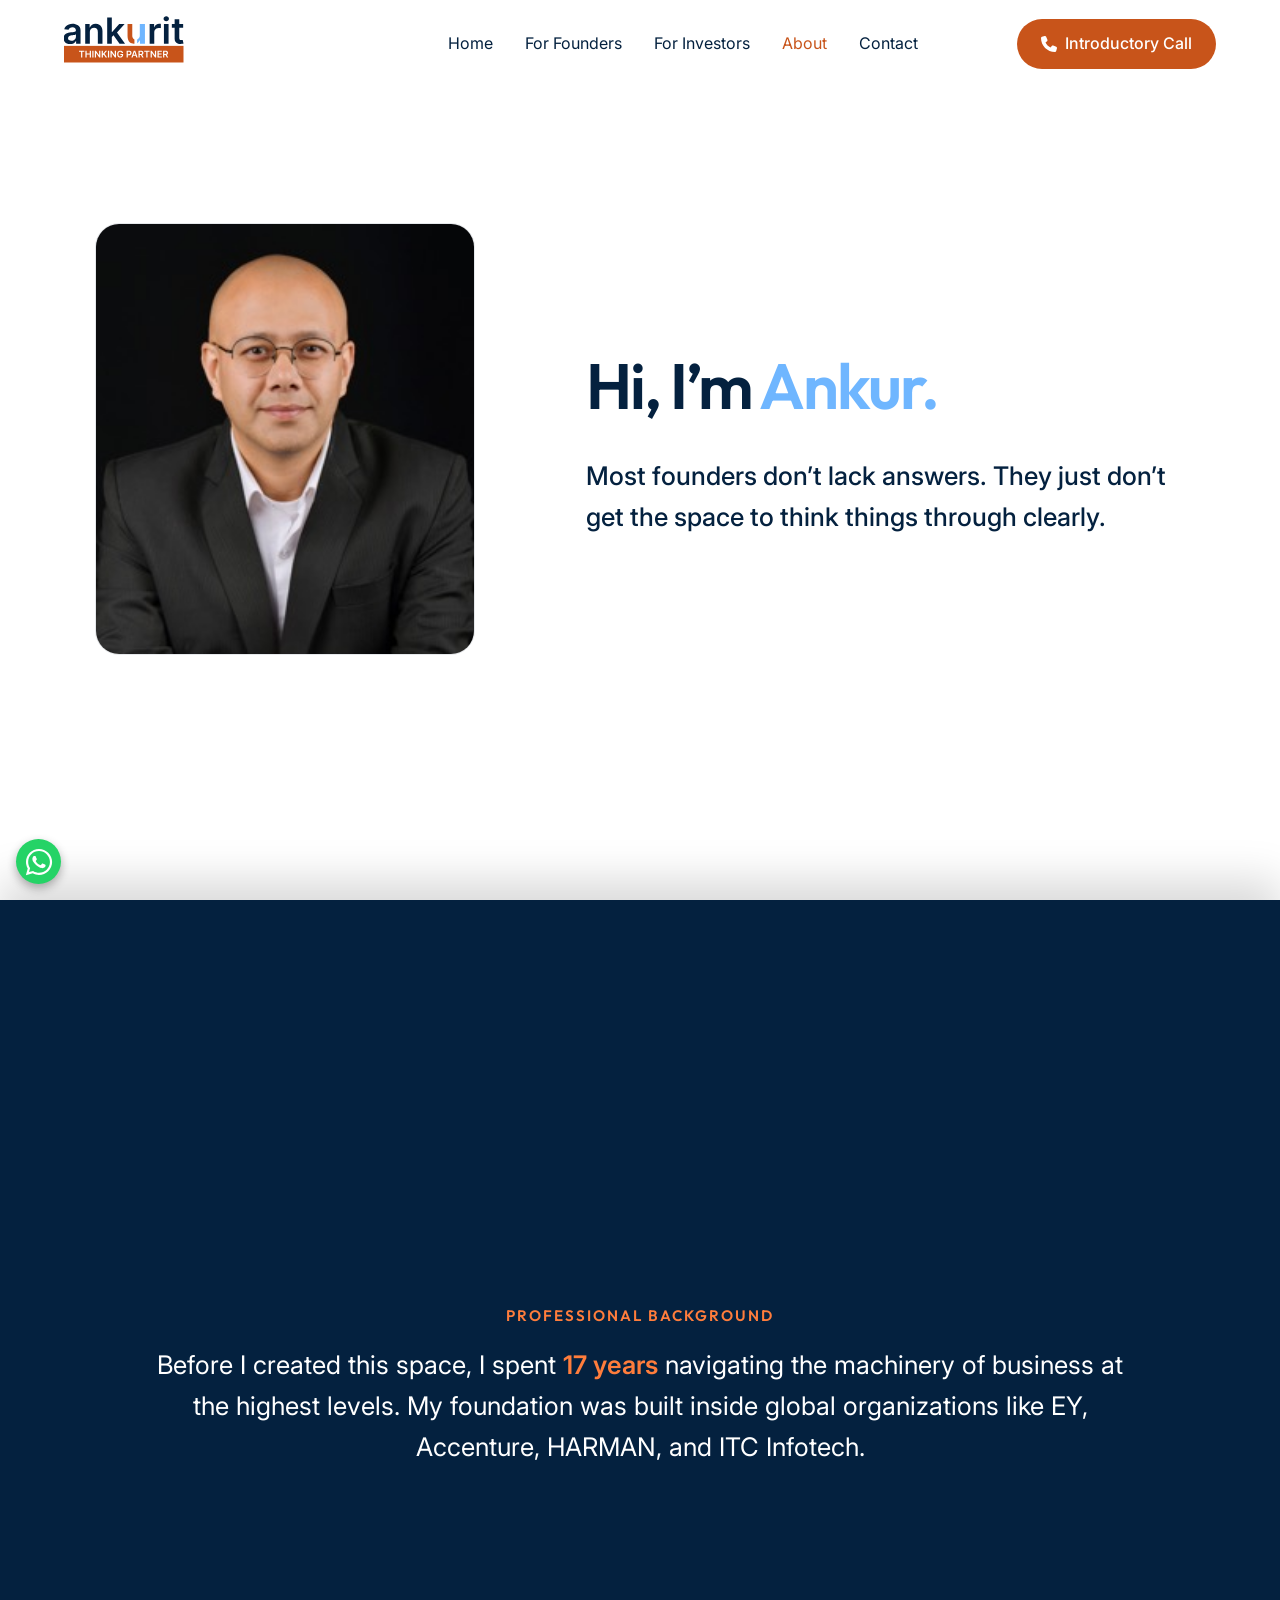
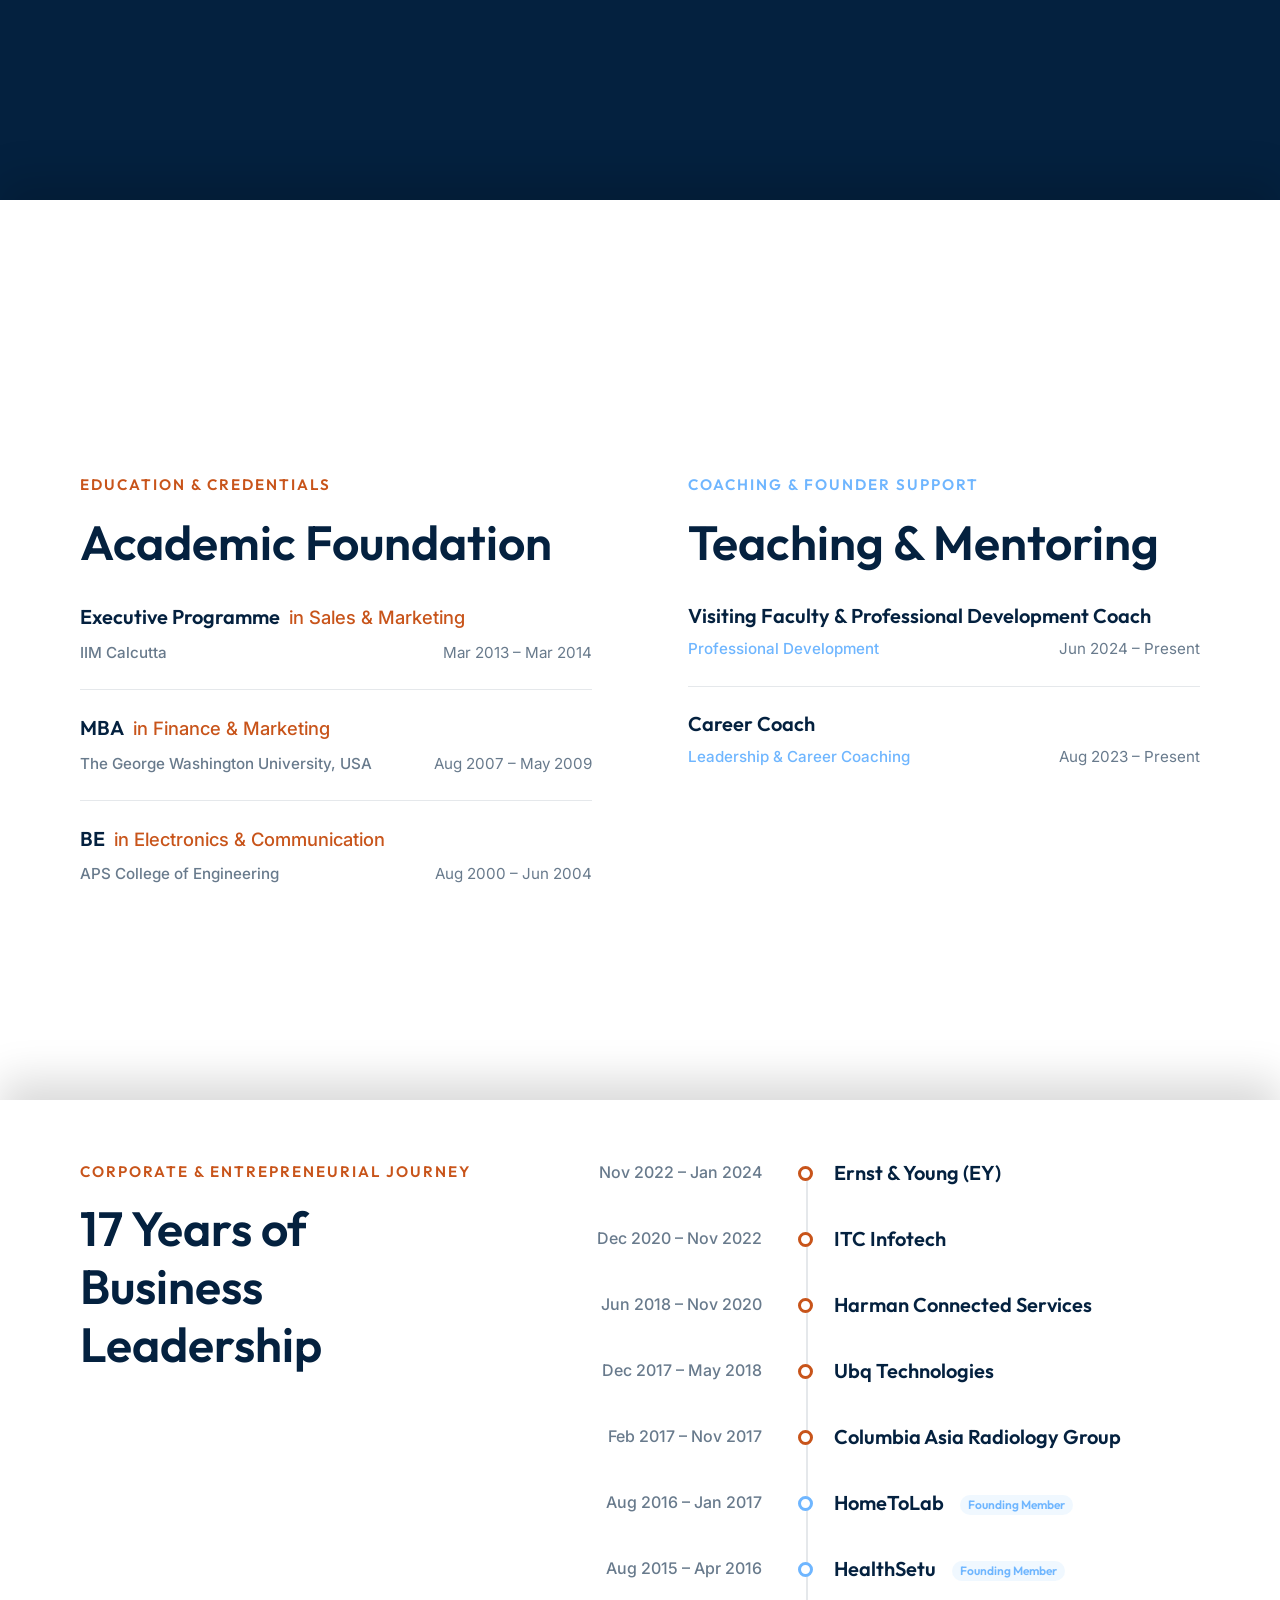
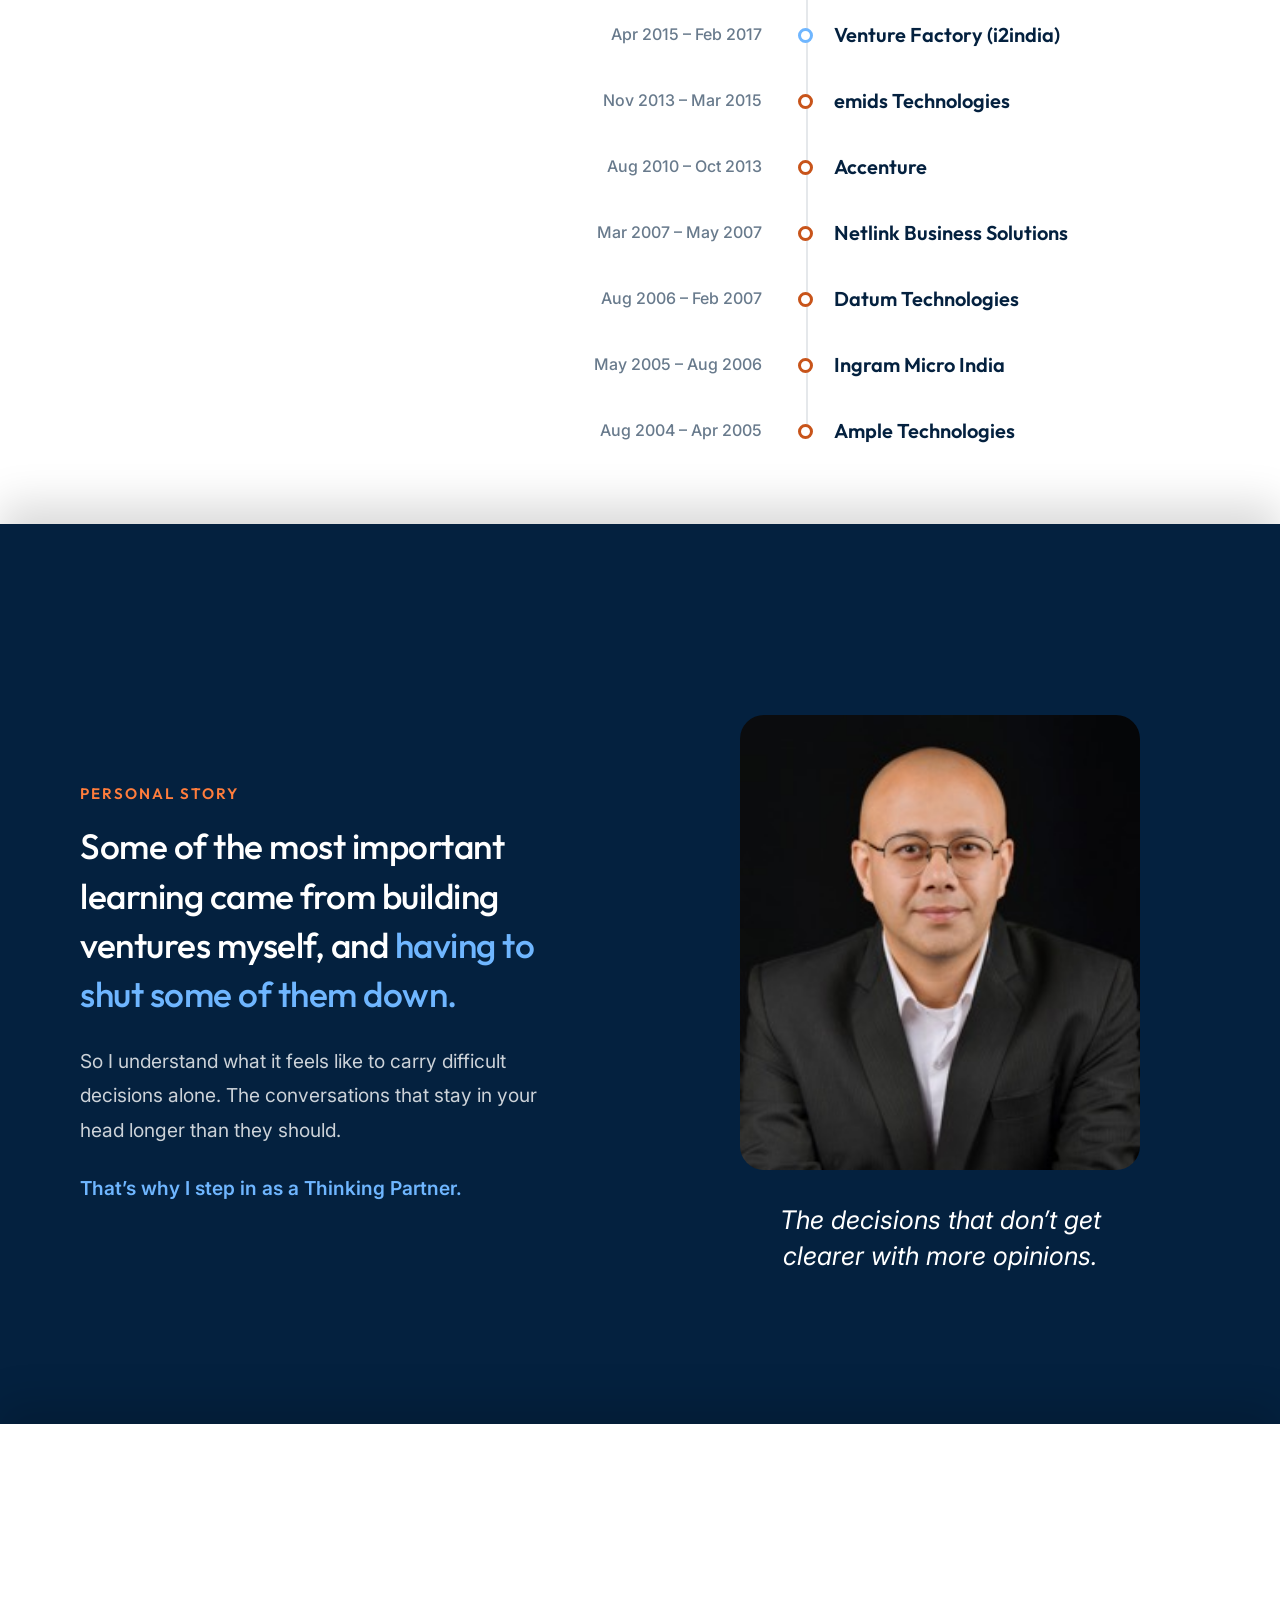
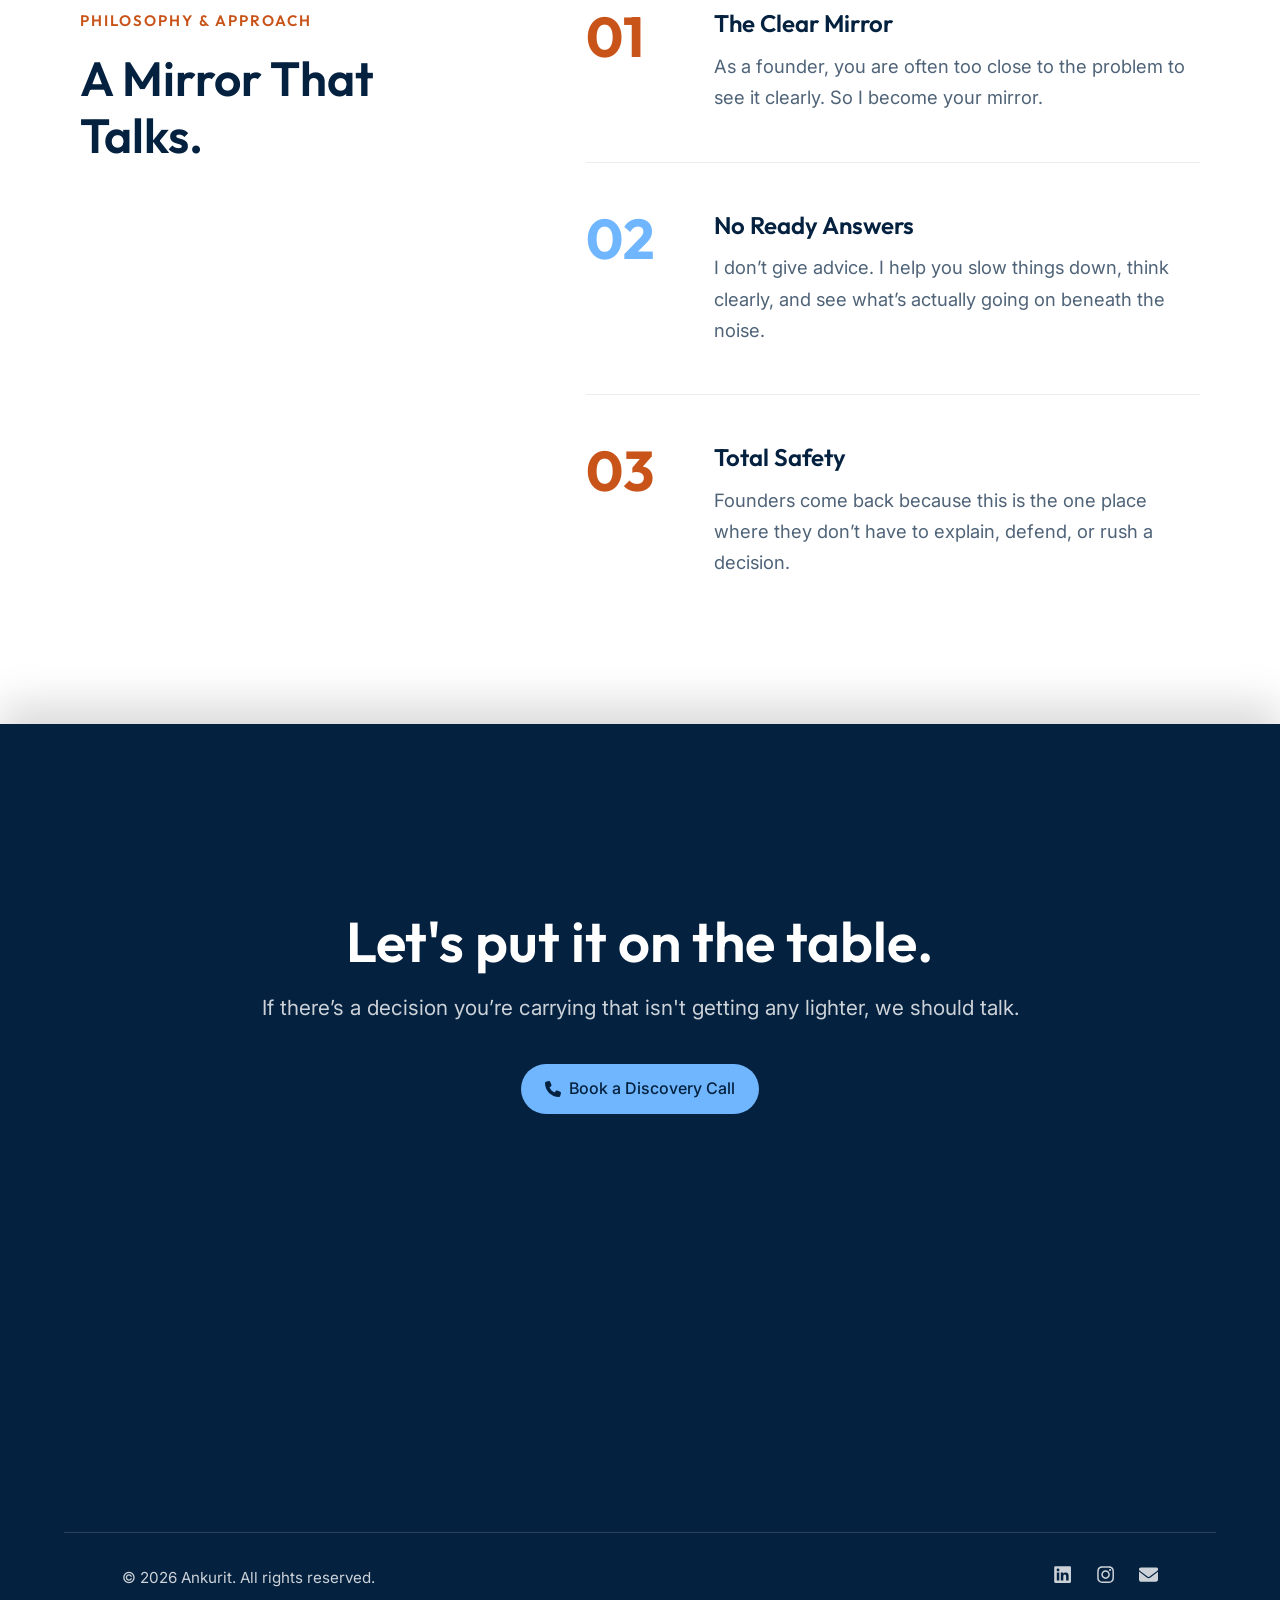
==== commit edfc6454: "Color Fixes" ====
--- a/about/index.html
+++ b/about/index.html
@@ -19,7 +19,7 @@
     <link rel="stylesheet" href="../assets/css/style.css">
     <link rel="stylesheet" href="../assets/css/founder.css?v=2">
     <link rel="stylesheet" href="../assets/css/investor.css">
-    <link rel="stylesheet" href="../assets/css/about.css?v=3">
+    <link rel="stylesheet" href="../assets/css/about.css?v=4">
 
 </head>
 
@@ -70,7 +70,7 @@
                     <!-- Right Section: Text -->
                     <div style="padding-right: 2rem;">
                         <h1 class="founder-heading-xl founder-text-left" style="margin-bottom: 2rem;">
-                            Hi, I’m <span class="founder-highlight-inline">Ankur.</span>
+                            Hi, I’m <span class="about-text-founder-blue">Ankur.</span>
                         </h1>
                         <p style="font-size: 1.6rem; line-height: 1.6; color: var(--text-dark, #04213F); font-weight: 500; margin: 0;">
                             Most founders don’t lack answers. They just don’t get the space to think things through clearly.
@@ -99,14 +99,14 @@
                     <!-- Left Column: Education & Credentials -->
                     <div>
                         <div class="about-credentials-header" style="margin-bottom: 2rem;">
-                            <p class="about-section-label">Education & Credentials</p>
+                            <p class="about-section-label about-text-investor-orange">Education & Credentials</p>
                             <h2 class="founder-heading-lg" style="color: var(--text-dark, #04213F); margin: 0; line-height: 1.2;">Academic Foundation</h2>
                         </div>
                         <div class="about-credential-list">
                             <div class="about-credential-row">
                                 <div>
                                     <span class="about-credential-degree">Executive Programme</span>
-                                    <span class="about-credential-specialization">in Sales & Marketing</span>
+                                    <span class="about-credential-specialization about-text-investor-orange">in Sales & Marketing</span>
                                 </div>
                                 <div class="about-credential-meta">
                                     <span class="about-credential-school">IIM Calcutta</span>
@@ -116,7 +116,7 @@
                             <div class="about-credential-row">
                                 <div>
                                     <span class="about-credential-degree">MBA</span>
-                                    <span class="about-credential-specialization">in Finance & Marketing</span>
+                                    <span class="about-credential-specialization about-text-investor-orange">in Finance & Marketing</span>
                                 </div>
                                 <div class="about-credential-meta">
                                     <span class="about-credential-school">The George Washington University, USA</span>
@@ -126,7 +126,7 @@
                             <div class="about-credential-row">
                                 <div>
                                     <span class="about-credential-degree">BE</span>
-                                    <span class="about-credential-specialization">in Electronics & Communication</span>
+                                    <span class="about-credential-specialization about-text-investor-orange">in Electronics & Communication</span>
                                 </div>
                                 <div class="about-credential-meta">
                                     <span class="about-credential-school">APS College of Engineering</span>
@@ -139,21 +139,21 @@
                     <!-- Right Column: Coaching, Teaching & Founder Support -->
                     <div>
                         <div class="about-credentials-header" style="margin-bottom: 2rem;">
-                            <p class="about-section-label">Coaching & Founder Support</p>
+                            <p class="about-section-label about-text-founder-blue">Coaching & Founder Support</p>
                             <h2 class="founder-heading-lg" style="color: var(--text-dark, #04213F); margin: 0; line-height: 1.2;">Teaching & Mentoring</h2>
                         </div>
                         <div class="about-credential-list">
                             <div class="about-credential-row">
                                 <span class="about-credential-degree">Visiting Faculty & Professional Development Coach</span>
                                 <div class="about-credential-meta">
-                                    <span class="about-credential-school">Professional Development</span>
+                                    <span class="about-credential-school about-text-founder-blue" style="font-weight: 500;">Professional Development</span>
                                     <span class="about-credential-year">Jun 2024 – Present</span>
                                 </div>
                             </div>
                             <div class="about-credential-row">
                                 <span class="about-credential-degree">Career Coach</span>
                                 <div class="about-credential-meta">
-                                    <span class="about-credential-school">Leadership & Career Coaching</span>
+                                    <span class="about-credential-school about-text-founder-blue" style="font-weight: 500;">Leadership & Career Coaching</span>
                                     <span class="about-credential-year">Aug 2023 – Present</span>
                                 </div>
                             </div>
@@ -168,105 +168,105 @@
             <div class="container founder-container-lg">
                 <div class="about-timeline-grid">
                     <div class="about-timeline-header">
-                        <p class="about-section-label">Corporate & Entrepreneurial Journey</p>
+                        <p class="about-section-label about-text-investor-orange">Corporate & Entrepreneurial Journey</p>
                         <h2 class="founder-heading-lg" style="color: var(--text-dark, #04213F); margin: 0; line-height: 1.2;">17 Years of Business Leadership</h2>
                     </div>
                     
                     <div class="about-timeline">
-                        <div class="about-timeline-item">
+                        <div class="about-timeline-item about-timeline-item-investor">
                             <div class="about-timeline-date">Nov 2022 – Jan 2024</div>
-                            <div class="about-timeline-dot-wrapper"><div class="about-timeline-dot"></div></div>
+                            <div class="about-timeline-dot-wrapper"><div class="about-timeline-dot about-timeline-dot-investor"></div></div>
                             <div class="about-timeline-content">
                                 <h4 class="about-timeline-title">Ernst & Young (EY)</h4>
                             </div>
                         </div>
-                        <div class="about-timeline-item">
+                        <div class="about-timeline-item about-timeline-item-investor">
                             <div class="about-timeline-date">Dec 2020 – Nov 2022</div>
-                            <div class="about-timeline-dot-wrapper"><div class="about-timeline-dot"></div></div>
+                            <div class="about-timeline-dot-wrapper"><div class="about-timeline-dot about-timeline-dot-investor"></div></div>
                             <div class="about-timeline-content">
                                 <h4 class="about-timeline-title">ITC Infotech</h4>
                             </div>
                         </div>
-                        <div class="about-timeline-item">
+                        <div class="about-timeline-item about-timeline-item-investor">
                             <div class="about-timeline-date">Jun 2018 – Nov 2020</div>
-                            <div class="about-timeline-dot-wrapper"><div class="about-timeline-dot"></div></div>
+                            <div class="about-timeline-dot-wrapper"><div class="about-timeline-dot about-timeline-dot-investor"></div></div>
                             <div class="about-timeline-content">
                                 <h4 class="about-timeline-title">Harman Connected Services</h4>
                             </div>
                         </div>
-                        <div class="about-timeline-item">
+                        <div class="about-timeline-item about-timeline-item-investor">
                             <div class="about-timeline-date">Dec 2017 – May 2018</div>
-                            <div class="about-timeline-dot-wrapper"><div class="about-timeline-dot"></div></div>
+                            <div class="about-timeline-dot-wrapper"><div class="about-timeline-dot about-timeline-dot-investor"></div></div>
                             <div class="about-timeline-content">
                                 <h4 class="about-timeline-title">Ubq Technologies</h4>
                             </div>
                         </div>
-                        <div class="about-timeline-item">
+                        <div class="about-timeline-item about-timeline-item-investor">
                             <div class="about-timeline-date">Feb 2017 – Nov 2017</div>
-                            <div class="about-timeline-dot-wrapper"><div class="about-timeline-dot"></div></div>
+                            <div class="about-timeline-dot-wrapper"><div class="about-timeline-dot about-timeline-dot-investor"></div></div>
                             <div class="about-timeline-content">
                                 <h4 class="about-timeline-title">Columbia Asia Radiology Group</h4>
                             </div>
                         </div>
-                        <div class="about-timeline-item">
+                        <div class="about-timeline-item about-timeline-item-founder">
                             <div class="about-timeline-date">Aug 2016 – Jan 2017</div>
-                            <div class="about-timeline-dot-wrapper"><div class="about-timeline-dot"></div></div>
-                            <div class="about-timeline-content">
-                                <h4 class="about-timeline-title">HomeToLab <span class="about-timeline-badge">Founding Member</span></h4>
-                            </div>
-                        </div>
-                        <div class="about-timeline-item">
+                            <div class="about-timeline-dot-wrapper"><div class="about-timeline-dot about-timeline-dot-founder"></div></div>
+                            <div class="about-timeline-content">
+                                <h4 class="about-timeline-title">HomeToLab <span class="about-timeline-badge" style="background: rgba(111, 182, 255, 0.1); color: var(--color-founder-blue);">Founding Member</span></h4>
+                            </div>
+                        </div>
+                        <div class="about-timeline-item about-timeline-item-founder">
                             <div class="about-timeline-date">Aug 2015 – Apr 2016</div>
-                            <div class="about-timeline-dot-wrapper"><div class="about-timeline-dot"></div></div>
-                            <div class="about-timeline-content">
-                                <h4 class="about-timeline-title">HealthSetu <span class="about-timeline-badge">Founding Member</span></h4>
-                            </div>
-                        </div>
-                        <div class="about-timeline-item">
+                            <div class="about-timeline-dot-wrapper"><div class="about-timeline-dot about-timeline-dot-founder"></div></div>
+                            <div class="about-timeline-content">
+                                <h4 class="about-timeline-title">HealthSetu <span class="about-timeline-badge" style="background: rgba(111, 182, 255, 0.1); color: var(--color-founder-blue);">Founding Member</span></h4>
+                            </div>
+                        </div>
+                        <div class="about-timeline-item about-timeline-item-founder">
                             <div class="about-timeline-date">Apr 2015 – Feb 2017</div>
-                            <div class="about-timeline-dot-wrapper"><div class="about-timeline-dot"></div></div>
+                            <div class="about-timeline-dot-wrapper"><div class="about-timeline-dot about-timeline-dot-founder"></div></div>
                             <div class="about-timeline-content">
                                 <h4 class="about-timeline-title">Venture Factory (i2india)</h4>
                             </div>
                         </div>
-                        <div class="about-timeline-item">
+                        <div class="about-timeline-item about-timeline-item-investor">
                             <div class="about-timeline-date">Nov 2013 – Mar 2015</div>
-                            <div class="about-timeline-dot-wrapper"><div class="about-timeline-dot"></div></div>
+                            <div class="about-timeline-dot-wrapper"><div class="about-timeline-dot about-timeline-dot-investor"></div></div>
                             <div class="about-timeline-content">
                                 <h4 class="about-timeline-title">emids Technologies</h4>
                             </div>
                         </div>
-                        <div class="about-timeline-item">
+                        <div class="about-timeline-item about-timeline-item-investor">
                             <div class="about-timeline-date">Aug 2010 – Oct 2013</div>
-                            <div class="about-timeline-dot-wrapper"><div class="about-timeline-dot"></div></div>
+                            <div class="about-timeline-dot-wrapper"><div class="about-timeline-dot about-timeline-dot-investor"></div></div>
                             <div class="about-timeline-content">
                                 <h4 class="about-timeline-title">Accenture</h4>
                             </div>
                         </div>
-                        <div class="about-timeline-item">
+                        <div class="about-timeline-item about-timeline-item-investor">
                             <div class="about-timeline-date">Mar 2007 – May 2007</div>
-                            <div class="about-timeline-dot-wrapper"><div class="about-timeline-dot"></div></div>
+                            <div class="about-timeline-dot-wrapper"><div class="about-timeline-dot about-timeline-dot-investor"></div></div>
                             <div class="about-timeline-content">
                                 <h4 class="about-timeline-title">Netlink Business Solutions</h4>
                             </div>
                         </div>
-                        <div class="about-timeline-item">
+                        <div class="about-timeline-item about-timeline-item-investor">
                             <div class="about-timeline-date">Aug 2006 – Feb 2007</div>
-                            <div class="about-timeline-dot-wrapper"><div class="about-timeline-dot"></div></div>
+                            <div class="about-timeline-dot-wrapper"><div class="about-timeline-dot about-timeline-dot-investor"></div></div>
                             <div class="about-timeline-content">
                                 <h4 class="about-timeline-title">Datum Technologies</h4>
                             </div>
                         </div>
-                        <div class="about-timeline-item">
+                        <div class="about-timeline-item about-timeline-item-investor">
                             <div class="about-timeline-date">May 2005 – Aug 2006</div>
-                            <div class="about-timeline-dot-wrapper"><div class="about-timeline-dot"></div></div>
+                            <div class="about-timeline-dot-wrapper"><div class="about-timeline-dot about-timeline-dot-investor"></div></div>
                             <div class="about-timeline-content">
                                 <h4 class="about-timeline-title">Ingram Micro India</h4>
                             </div>
                         </div>
-                        <div class="about-timeline-item">
+                        <div class="about-timeline-item about-timeline-item-investor">
                             <div class="about-timeline-date">Aug 2004 – Apr 2005</div>
-                            <div class="about-timeline-dot-wrapper"><div class="about-timeline-dot"></div></div>
+                            <div class="about-timeline-dot-wrapper"><div class="about-timeline-dot about-timeline-dot-investor"></div></div>
                             <div class="about-timeline-content">
                                 <h4 class="about-timeline-title">Ample Technologies</h4>
                             </div>
@@ -287,12 +287,12 @@
                         </p>
                         
                         <h2 class="founder-heading-md" style="color: white; line-height: 1.4; margin-bottom: 1.5rem;">
-                            Some of the most important learning came from building ventures myself, and <span class="founder-highlight-inline">having to shut some of them down.</span>
+                            Some of the most important learning came from building ventures myself, and <span class="about-highlight-founder">having to shut some of them down.</span>
                         </h2>
                         <p style="font-size: 1.2rem; line-height: 1.8; color: rgba(255,255,255,0.8); margin-bottom: 1.5rem;">
                             So I understand what it feels like to carry difficult decisions alone. The conversations that stay in your head longer than they should.
                         </p>
-                        <p style="font-size: 1.2rem; line-height: 1.8; color: var(--accent-primary); font-weight: 600; margin: 0;">
+                        <p class="about-highlight-founder" style="font-size: 1.2rem; line-height: 1.8; font-weight: 600; margin: 0;">
                             That’s why I step in as a Thinking Partner.
                         </p>
                     </div>
@@ -321,21 +321,21 @@
                     
                     <div class="about-philosophy-list">
                         <div class="about-philosophy-item">
-                            <div class="about-philosophy-num">01</div>
+                            <div class="about-philosophy-num about-text-investor-orange">01</div>
                             <div class="about-philosophy-content">
                                 <h3 class="about-philosophy-title">The Clear Mirror</h3>
                                 <p class="about-philosophy-desc">As a founder, you are often too close to the problem to see it clearly. So I become your mirror.</p>
                             </div>
                         </div>
                         <div class="about-philosophy-item">
-                            <div class="about-philosophy-num">02</div>
+                            <div class="about-philosophy-num about-text-founder-blue">02</div>
                             <div class="about-philosophy-content">
                                 <h3 class="about-philosophy-title">No Ready Answers</h3>
                                 <p class="about-philosophy-desc">I don’t give advice. I help you slow things down, think clearly, and see what’s actually going on beneath the noise.</p>
                             </div>
                         </div>
                         <div class="about-philosophy-item">
-                            <div class="about-philosophy-num">03</div>
+                            <div class="about-philosophy-num about-text-investor-orange">03</div>
                             <div class="about-philosophy-content">
                                 <h3 class="about-philosophy-title">Total Safety</h3>
                                 <p class="about-philosophy-desc">Founders come back because this is the one place where they don’t have to explain, defend, or rush a decision.</p>
@@ -353,7 +353,7 @@
                     <h2 class="founder-heading-cta" style="color: white; margin-bottom: 1rem;">Let's put it on the table.</h2>
                     <p class="founder-subtext-cta" style="color: rgba(255,255,255,0.8); margin-bottom: 2.5rem;">If there’s a decision you’re carrying that isn't getting any lighter, we should talk.</p>
                     
-                    <a href="https://calendly.com/" target="_blank" class="btn-primary">
+                    <a href="https://calendly.com/" target="_blank" class="btn-primary about-btn-founder-blue">
                         <svg xmlns="http://www.w3.org/2000/svg" viewBox="0 0 512 512" class="icon-left"><path d="M164.9 24.6c-7.7-18.6-28-28.5-47.4-23.2l-88 24C12.1 30.2 0 46 0 64C0 311.4 200.6 512 448 512c18 0 33.8-12.1 38.6-29.5l24-88c5.3-19.4-4.6-39.7-23.2-47.4l-96-40c-16.3-6.8-35.2-2.1-46.3 11.6L304.7 368C234.3 334.7 177.3 277.7 144 207.3L193.3 167c13.7-11.2 18.4-30 11.6-46.3l-40-96z" /></svg>
                         Book a Discovery Call
                     </a>
--- a/assets/css/about.css
+++ b/assets/css/about.css
@@ -1,4 +1,76 @@
 /* about.css - Specific customizations for the About page (No-Box Clean Editorial Theme) */
+
+/* --- Dual Accent Variables --- */
+:root {
+    --color-founder-blue: #6fb6ff;
+    --color-investor-orange: #C8541A;
+    --color-investor-orange-bright: #ff7d3c;
+}
+
+/* --- Solid Accent Utility Classes (No Gradients) --- */
+.about-text-founder-blue {
+    color: var(--color-founder-blue) !important;
+}
+
+.about-text-investor-orange {
+    color: var(--color-investor-orange) !important;
+}
+
+.about-highlight-founder {
+    color: var(--color-founder-blue) !important;
+}
+
+.about-highlight-investor {
+    color: var(--color-investor-orange) !important;
+}
+
+/* Ensure high contrast for text highlights in dark background sections */
+.investor-section-dark-blue .about-highlight-founder {
+    color: var(--color-founder-blue) !important;
+}
+
+.investor-section-dark-blue .about-highlight-investor {
+    color: var(--color-investor-orange-bright) !important;
+}
+
+/* Solid accent colors for timeline dots */
+.about-timeline-dot-founder {
+    border-color: var(--color-founder-blue) !important;
+}
+
+.about-timeline-item:hover .about-timeline-dot-founder {
+    background: var(--color-founder-blue) !important;
+}
+
+.about-timeline-dot-investor {
+    border-color: var(--color-investor-orange) !important;
+}
+
+.about-timeline-item:hover .about-timeline-dot-investor {
+    background: var(--color-investor-orange) !important;
+}
+
+/* Specific timeline text hover behaviors based on role type */
+.about-timeline-item-investor:hover .about-timeline-title {
+    color: var(--color-investor-orange) !important;
+}
+
+.about-timeline-item-founder:hover .about-timeline-title {
+    color: var(--color-founder-blue) !important;
+}
+
+/* solid founder blue button on about page */
+.about-btn-founder-blue {
+    background: var(--color-founder-blue) !important;
+    color: #04213F !important;
+    border: none !important;
+}
+
+.about-btn-founder-blue:hover {
+    background: #509eed !important;
+    color: #04213F !important;
+    transform: translateY(-2px);
+}
 
 /* --- Hero / Intro Section --- */
 @media (min-width: 769px) {
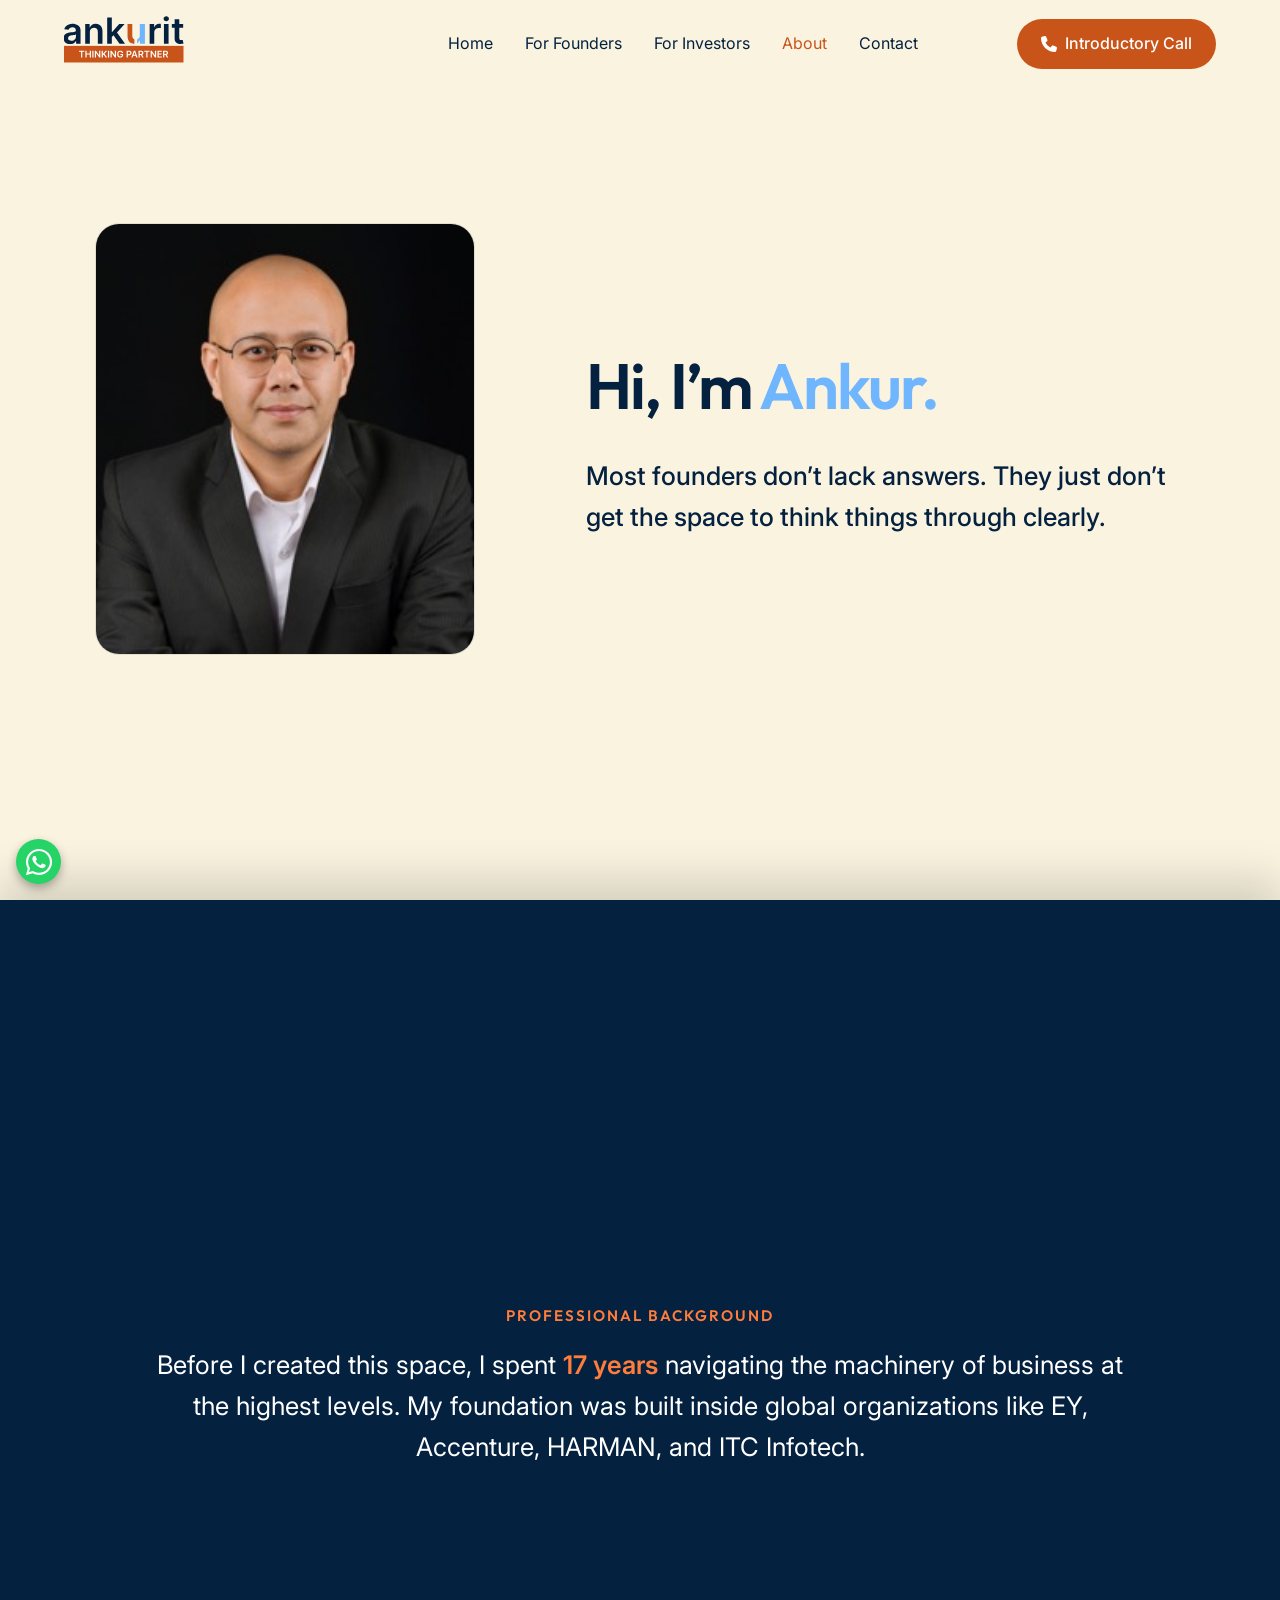
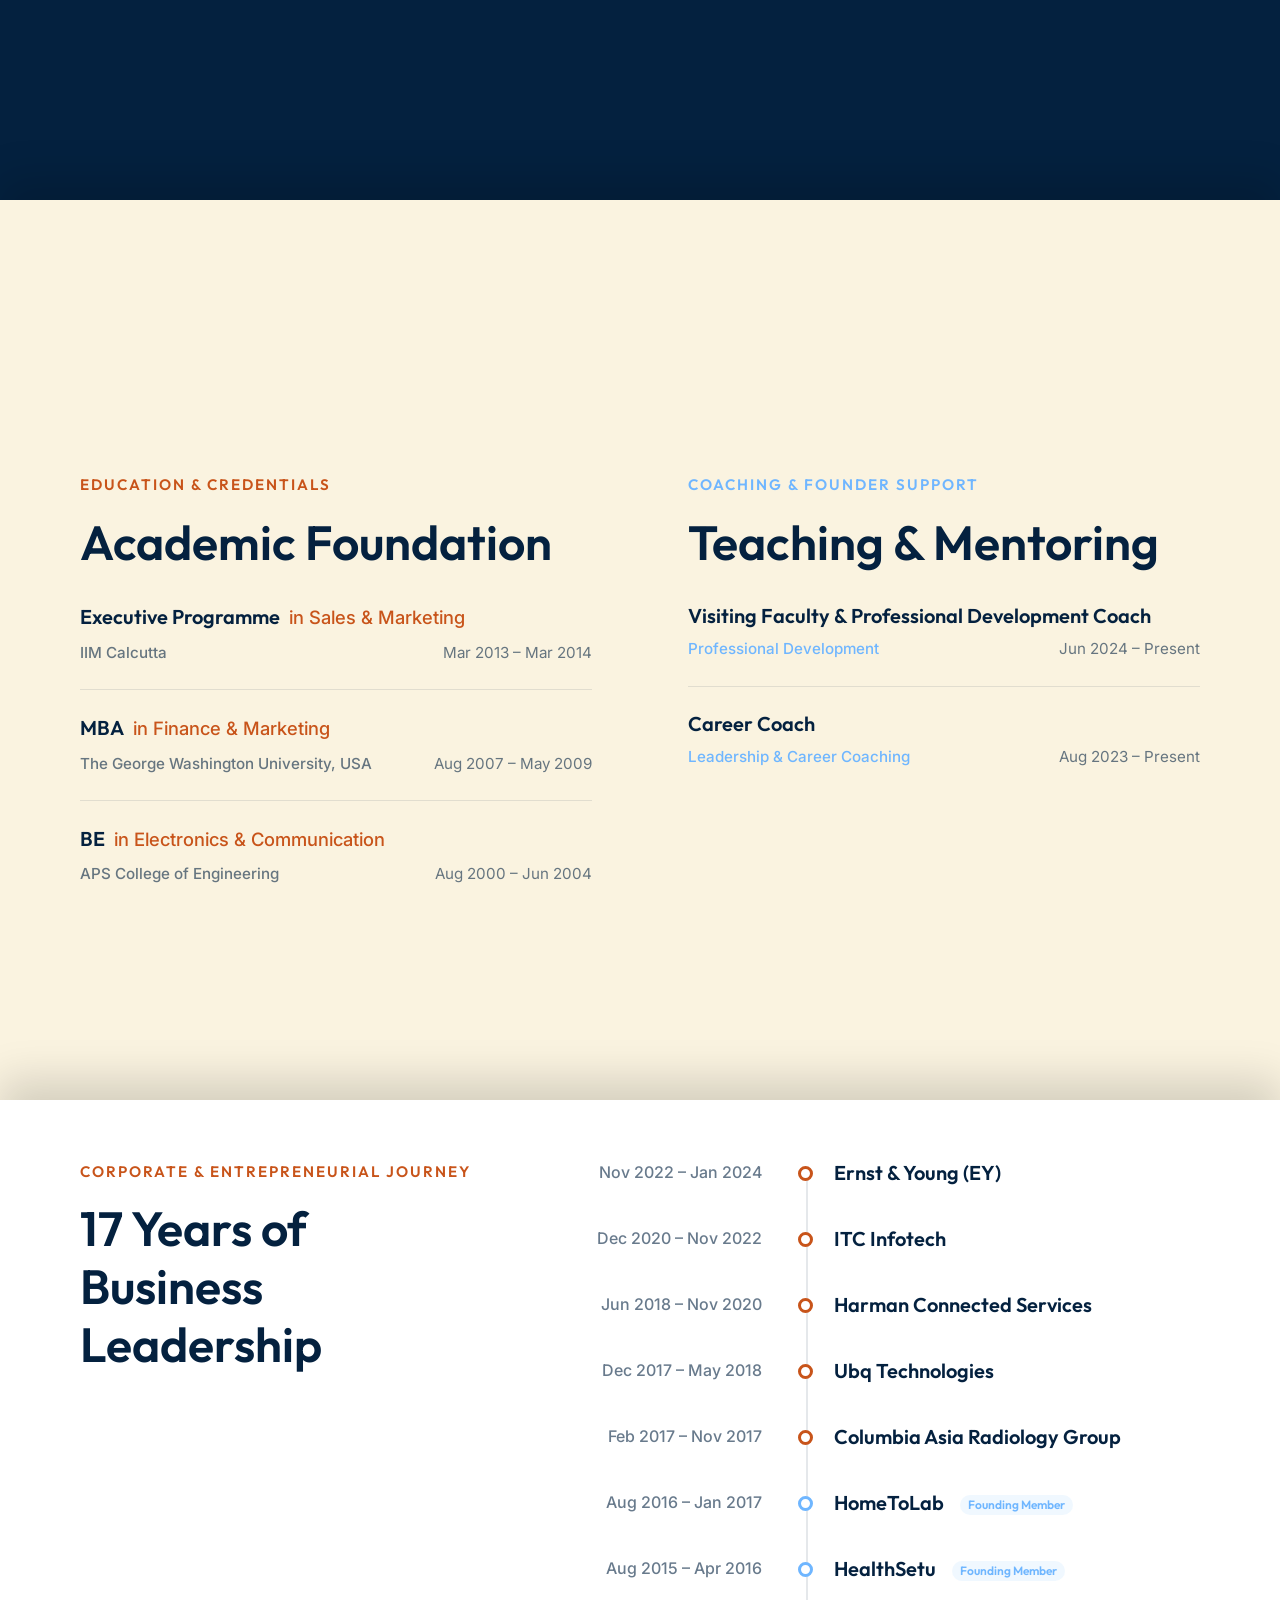
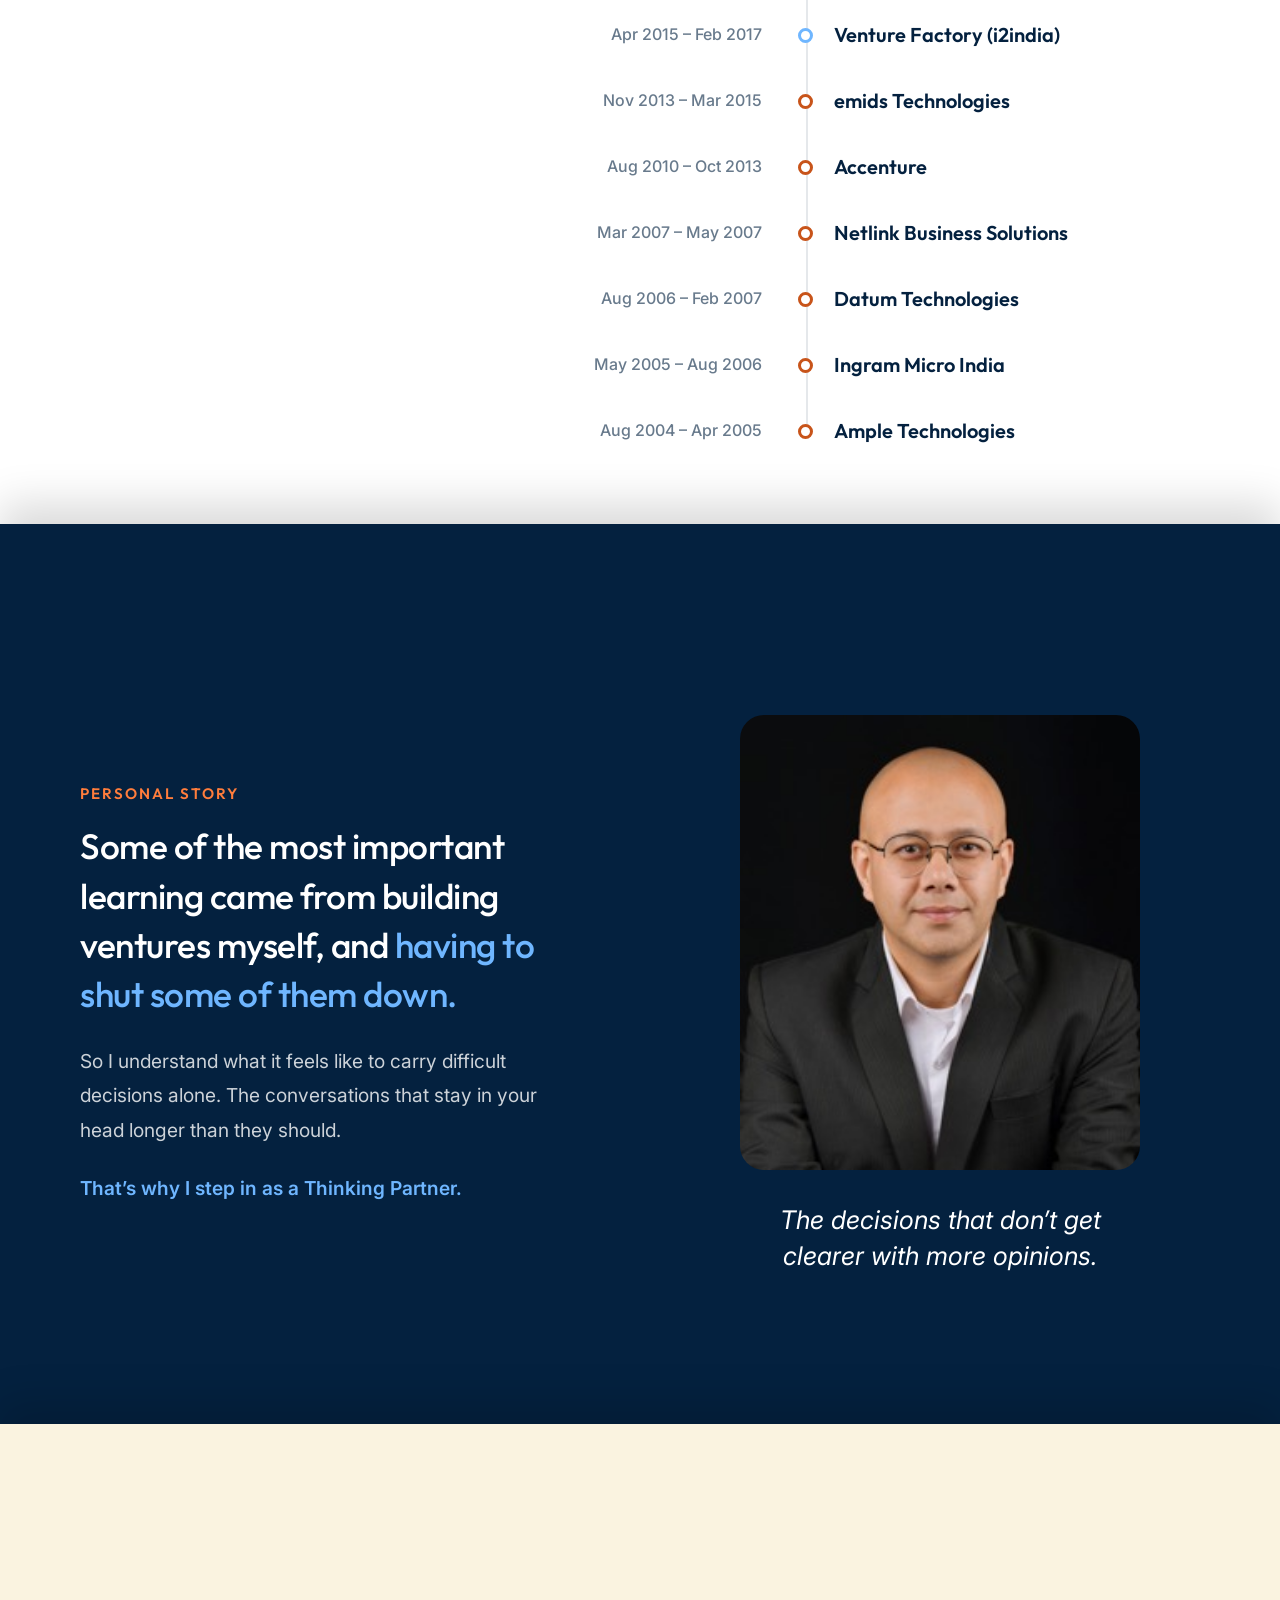
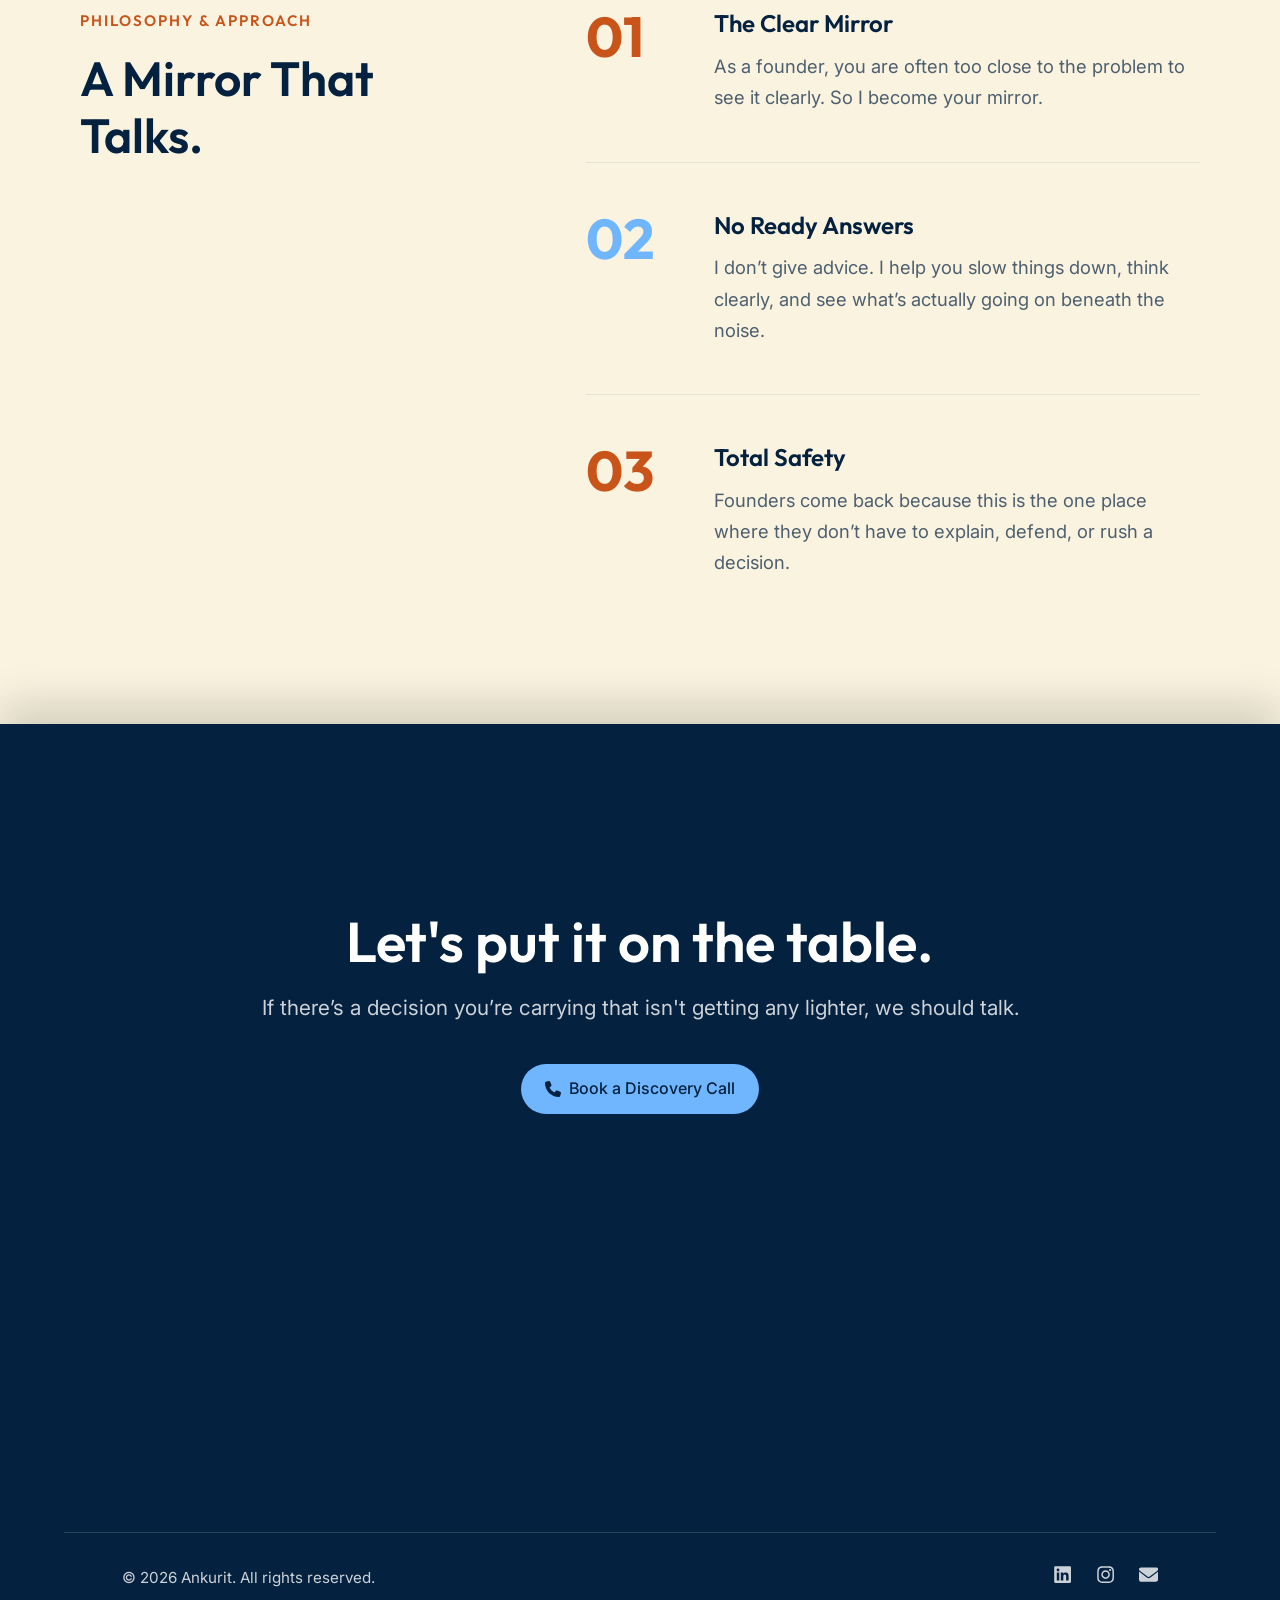
==== commit 740b2738: "1st draft contact page" ====
--- a/about/index.html
+++ b/about/index.html
@@ -19,7 +19,7 @@
     <link rel="stylesheet" href="../assets/css/style.css">
     <link rel="stylesheet" href="../assets/css/founder.css?v=2">
     <link rel="stylesheet" href="../assets/css/investor.css">
-    <link rel="stylesheet" href="../assets/css/about.css?v=4">
+    <link rel="stylesheet" href="../assets/css/about.css?v=5">
 
 </head>
 
@@ -58,8 +58,8 @@
     </header>
 
     <main>
-        <!-- 1. Introduction (White Background) -->
-        <section class="stack-section founder-section-white-dark-text founder-intro-padding" style="padding-top: 150px;">
+        <!-- 1. Introduction (Light Warm Background) -->
+        <section class="stack-section founder-section-white-dark-text bg-light-warm founder-intro-padding" style="padding-top: 150px;">
             <div class="container founder-container-lg">
                 <div class="partner-grid founder-partner-grid about-partner-grid" style="align-items: center; gap: 6rem;">
                     <!-- Left Section: Image -->
@@ -92,8 +92,8 @@
             </div>
         </section>
 
-        <!-- 3. Education & Journey Lists (White Background) -->
-        <section class="stack-section founder-section-white-dark-text founder-standard-padding" style="padding-bottom: 60px;">
+        <!-- 3. Education & Journey Lists (Light Warm Background) -->
+        <section class="stack-section founder-section-white-dark-text bg-light-warm founder-standard-padding" style="padding-bottom: 60px;">
             <div class="container founder-container-lg">
                 <div class="about-credentials-grid">
                     <!-- Left Column: Education & Credentials -->
@@ -310,8 +310,8 @@
             </div>
         </section>
 
-        <!-- 5. Philosophy & Approach (White Background) -->
-        <section class="stack-section founder-section-white-dark-text founder-standard-padding">
+        <!-- 5. Philosophy & Approach (Light Warm Background) -->
+        <section class="stack-section founder-section-white-dark-text bg-light-warm founder-standard-padding">
             <div class="container founder-container-lg">
                 <div class="about-philosophy-grid">
                     <div class="about-philosophy-header">
--- a/assets/css/style.css
+++ b/assets/css/style.css
@@ -30,6 +30,10 @@
 }
 
 /* Utilities */
+.bg-light-warm {
+    background-color: #FAF3E0 !important;
+}
+
 .btn-primary {
     background: var(--accent-gradient);
     color: white;
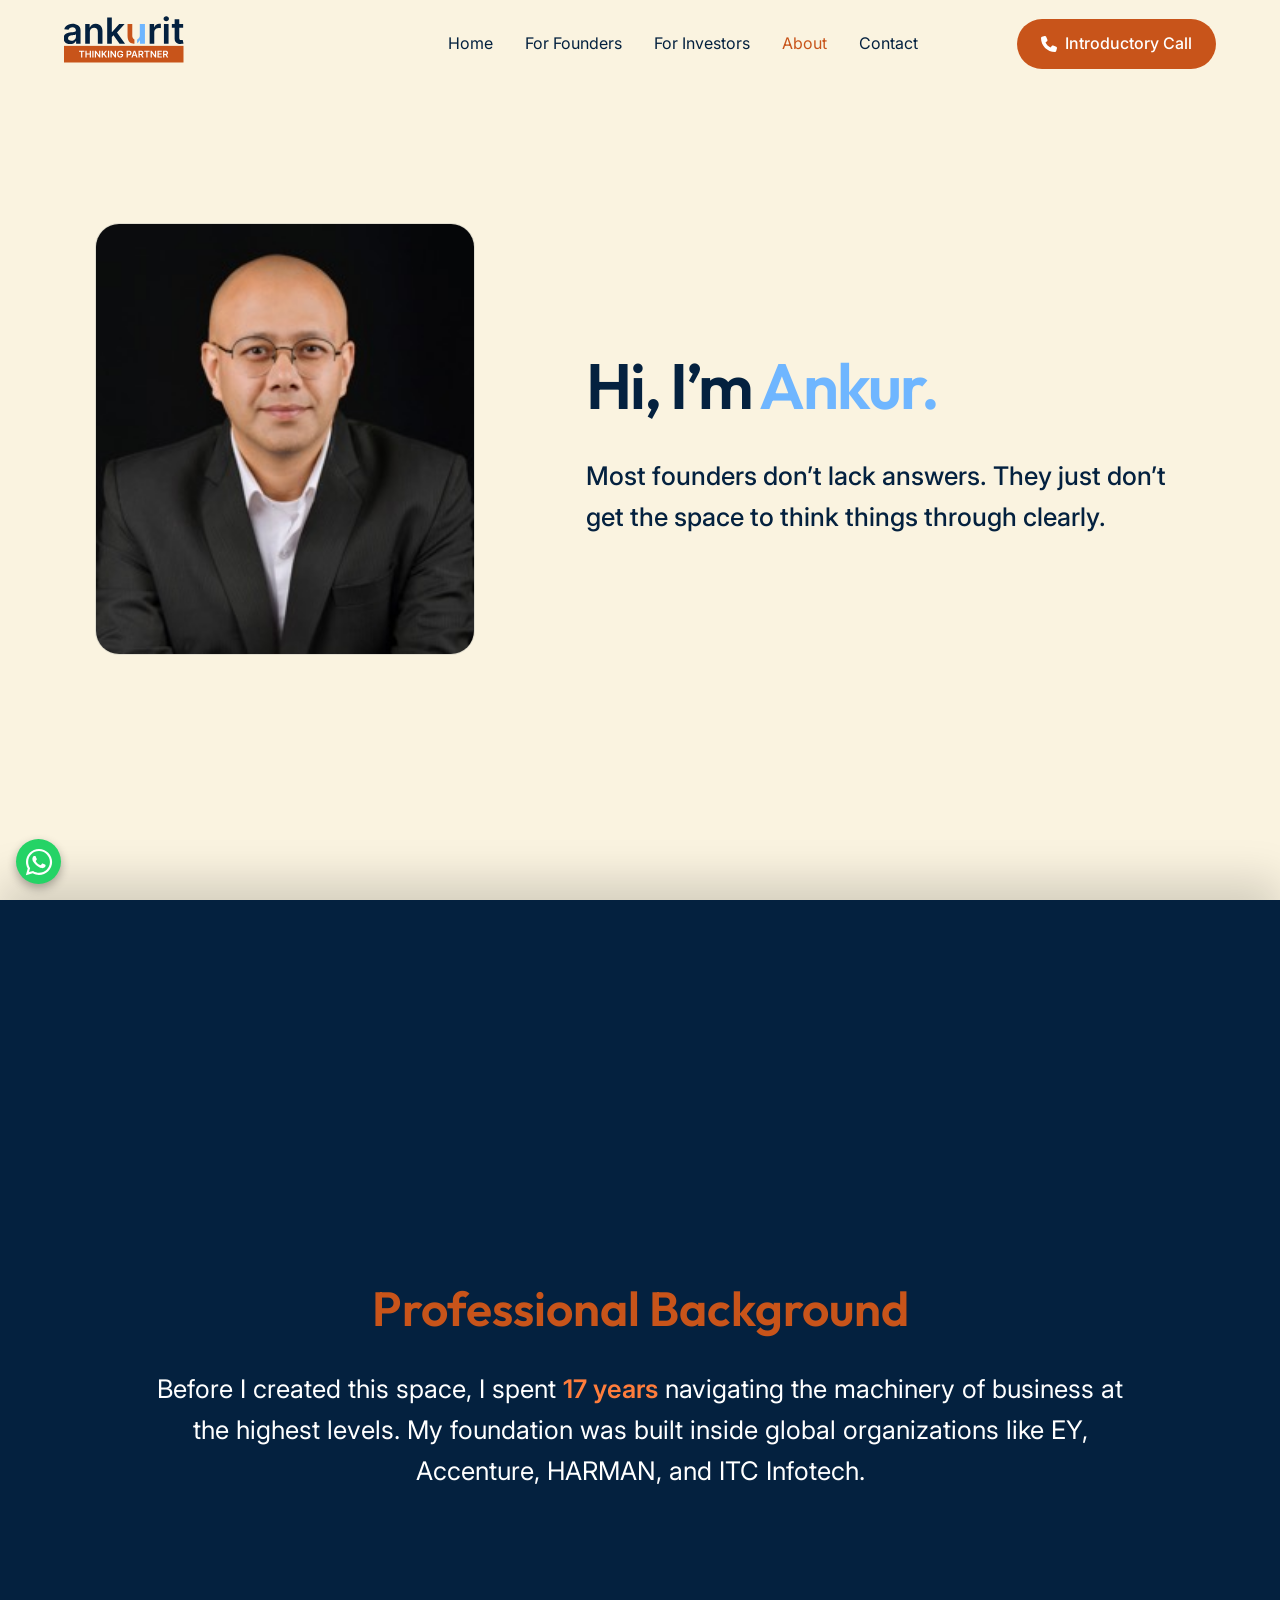
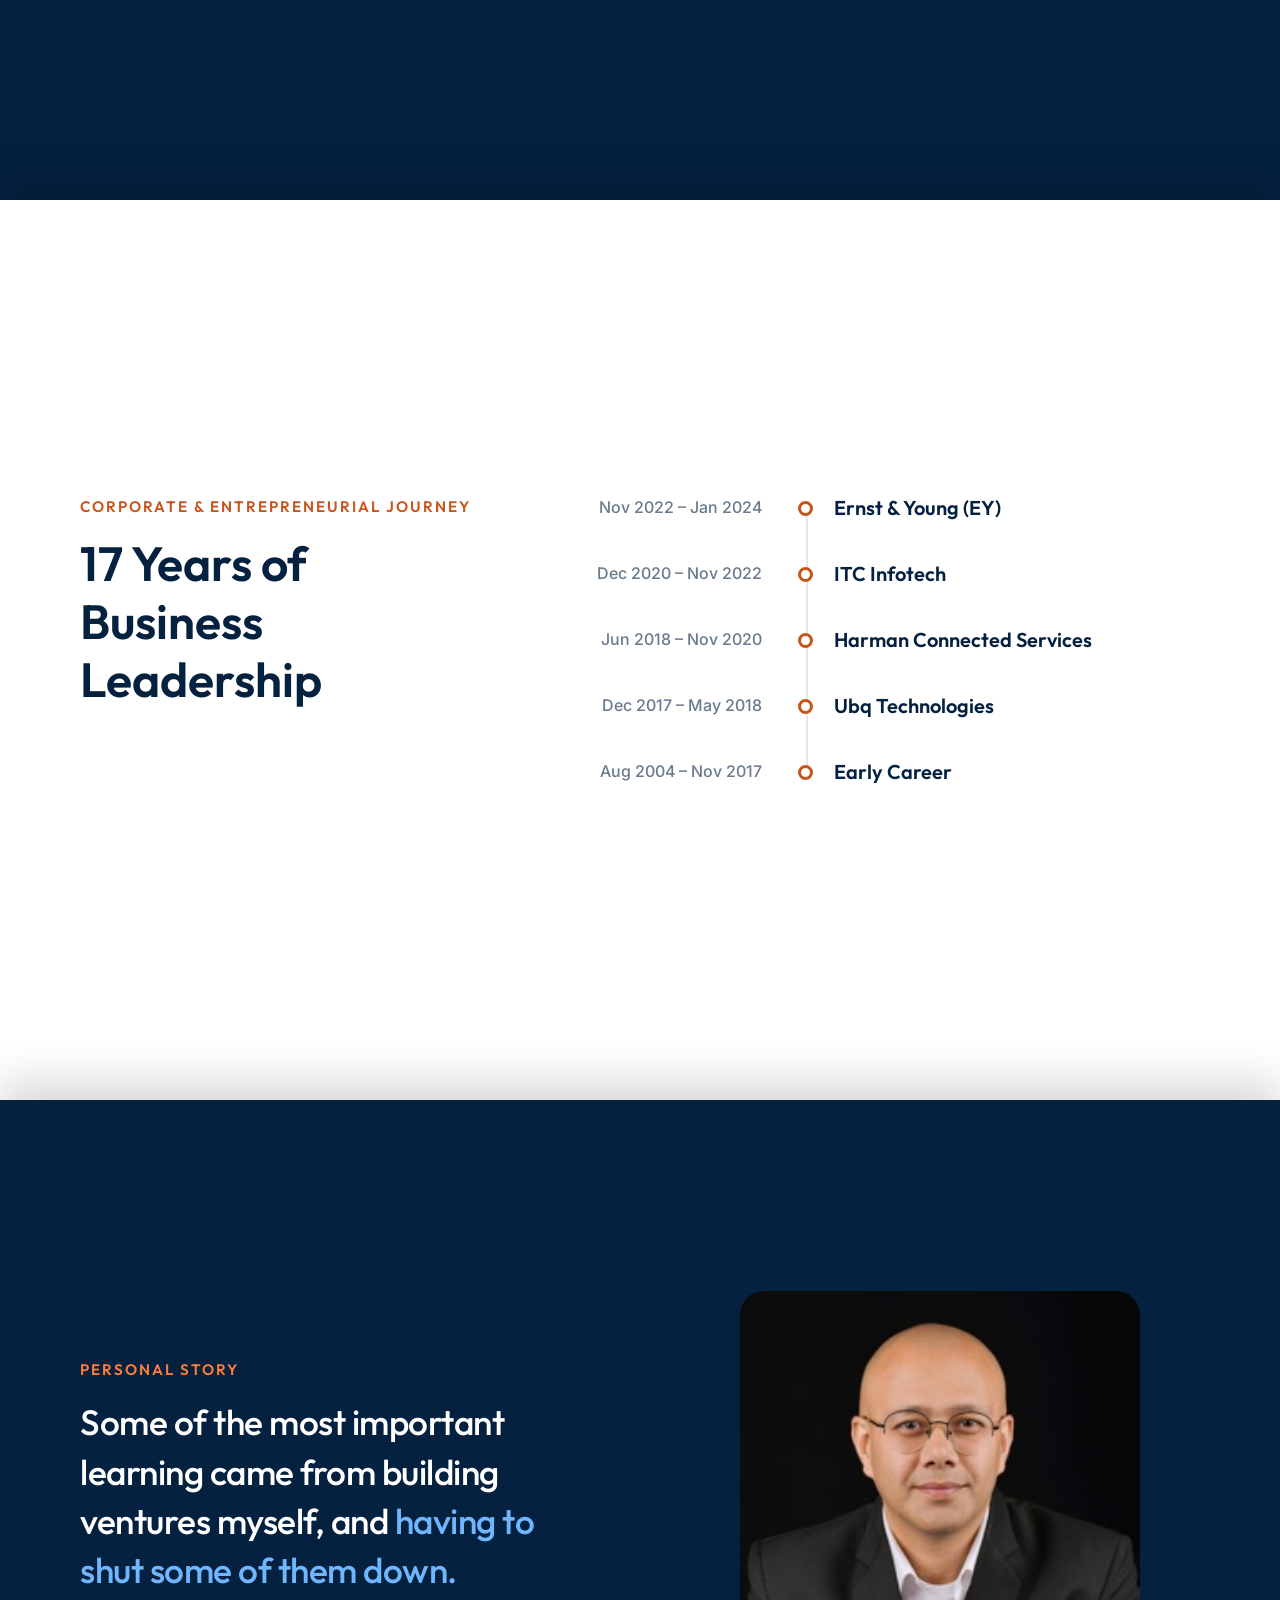
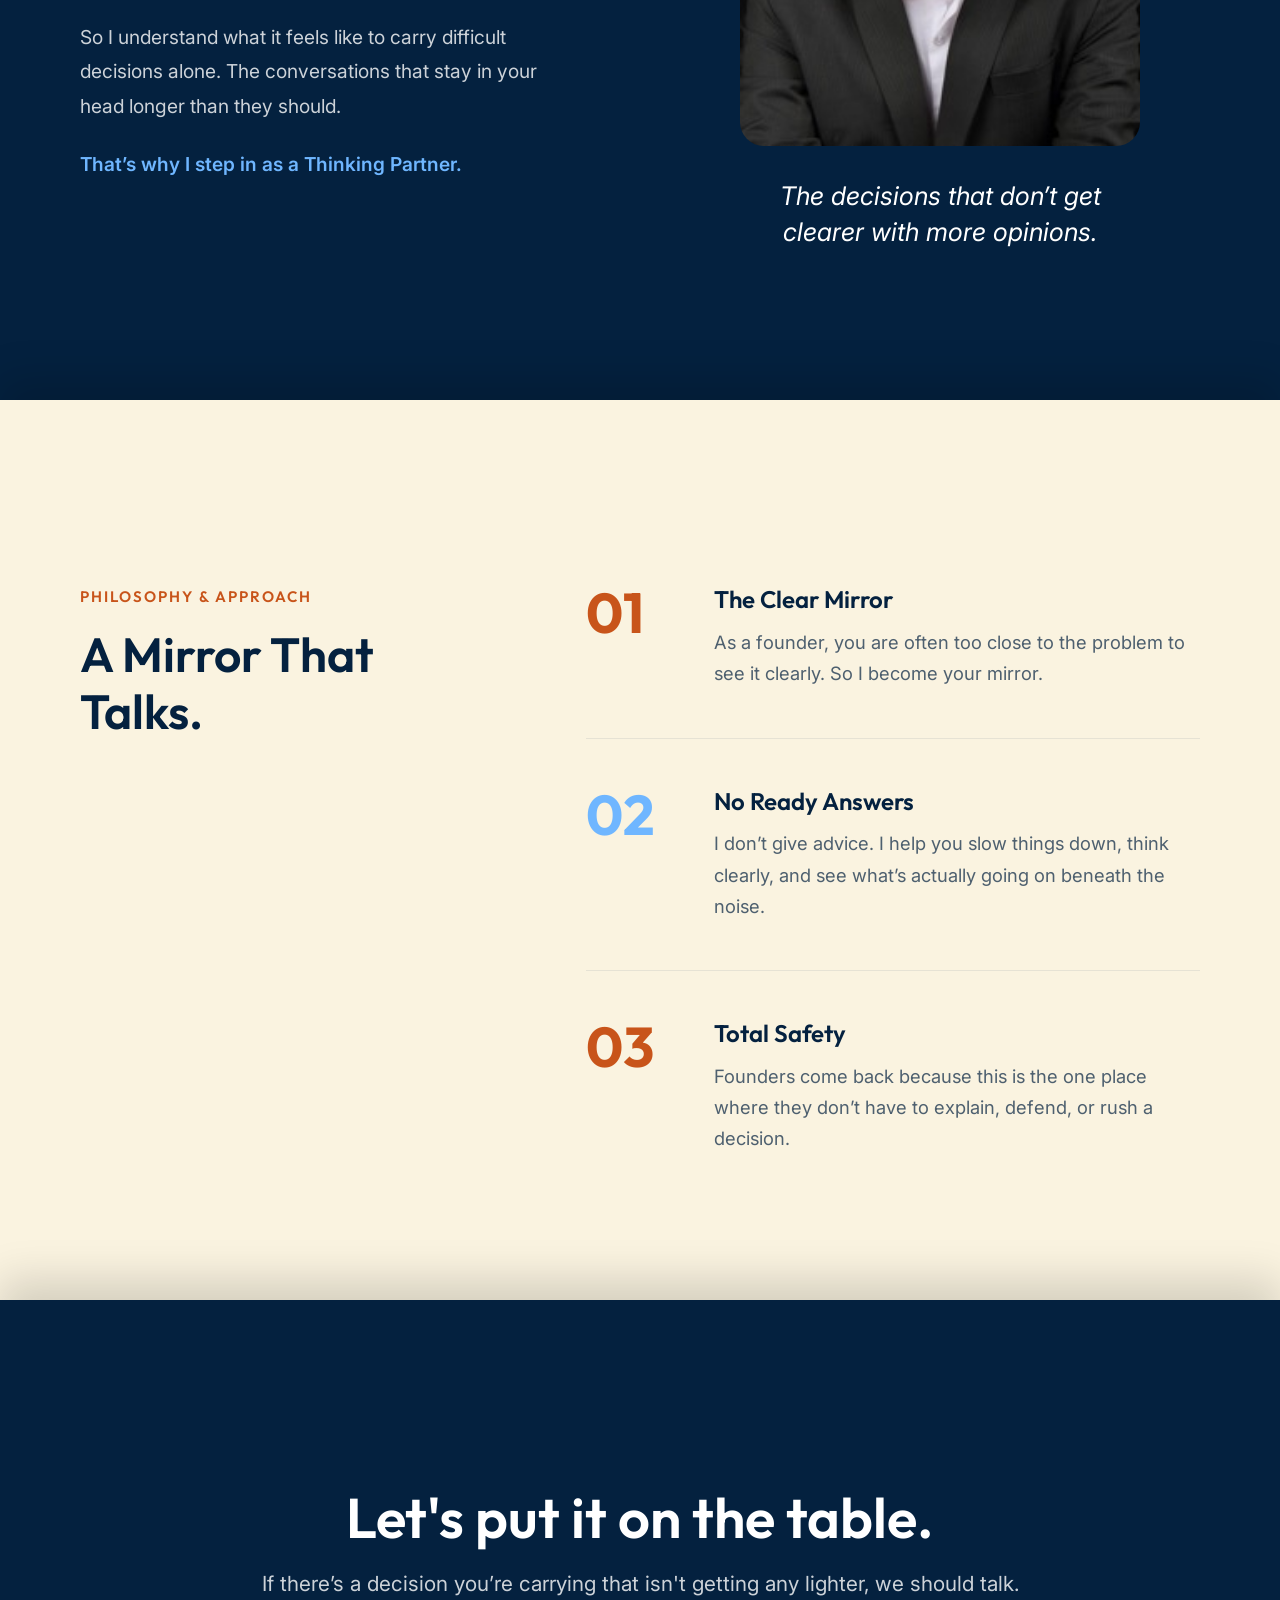
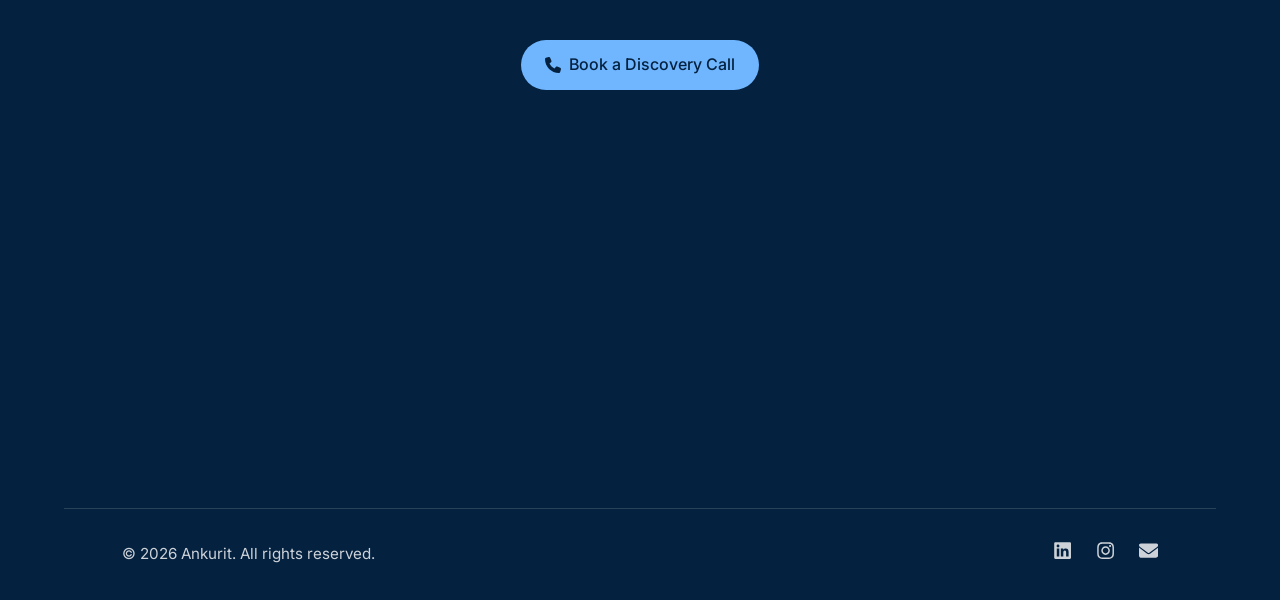
==== commit d834dcf1: "Minor changes on About Us page" ====
--- a/about/index.html
+++ b/about/index.html
@@ -83,9 +83,10 @@
         <!-- 2. Professional Background (Dark Blue Background) -->
         <section class="stack-section investor-section-dark-blue founder-standard-padding">
             <div class="container founder-container-md founder-text-center">
-                <p class="about-section-label">
+                <!-- <p class="about-section-label" style="display: flex; justify-content: center; margin-bottom: 1rem;">Experience</p> -->
+                <h2 class="founder-heading-lg" style="color: var(--color-investor-orange); margin-bottom: 2rem;">
                     Professional Background
-                </p>
+                </h2>
                 <p class="founder-subtext-lg about-subtext-no-margin" style="color: white; line-height: 1.6;">
                     Before I created this space, I spent <span class="founder-highlight-inline" style="font-weight: 600;">17 years</span> navigating the machinery of business at the highest levels. My foundation was built inside global organizations like EY, Accenture, HARMAN, and ITC Infotech.
                 </p>
@@ -93,10 +94,10 @@
         </section>
 
         <!-- 3. Education & Journey Lists (Light Warm Background) -->
-        <section class="stack-section founder-section-white-dark-text bg-light-warm founder-standard-padding" style="padding-bottom: 60px;">
+        <!-- <section class="stack-section founder-section-white-dark-text bg-light-warm founder-standard-padding" style="padding-bottom: 60px;">
             <div class="container founder-container-lg">
                 <div class="about-credentials-grid">
-                    <!-- Left Column: Education & Credentials -->
+                    
                     <div>
                         <div class="about-credentials-header" style="margin-bottom: 2rem;">
                             <p class="about-section-label about-text-investor-orange">Education & Credentials</p>
@@ -136,7 +137,7 @@
                         </div>
                     </div>
 
-                    <!-- Right Column: Coaching, Teaching & Founder Support -->
+                    
                     <div>
                         <div class="about-credentials-header" style="margin-bottom: 2rem;">
                             <p class="about-section-label about-text-founder-blue">Coaching & Founder Support</p>
@@ -161,7 +162,7 @@
                     </div>
                 </div>
             </div>
-        </section>
+        </section> -->
 
         <!-- 3.5. Corporate & Entrepreneurial Journey (White Background, Timeline) -->
         <section class="stack-section founder-section-white-dark-text founder-standard-padding" style="padding-top: 60px; padding-bottom: 80px;">
@@ -202,13 +203,13 @@
                             </div>
                         </div>
                         <div class="about-timeline-item about-timeline-item-investor">
-                            <div class="about-timeline-date">Feb 2017 – Nov 2017</div>
-                            <div class="about-timeline-dot-wrapper"><div class="about-timeline-dot about-timeline-dot-investor"></div></div>
-                            <div class="about-timeline-content">
-                                <h4 class="about-timeline-title">Columbia Asia Radiology Group</h4>
-                            </div>
-                        </div>
-                        <div class="about-timeline-item about-timeline-item-founder">
+                            <div class="about-timeline-date">Aug 2004 – Nov 2017</div>
+                            <div class="about-timeline-dot-wrapper"><div class="about-timeline-dot about-timeline-dot-investor"></div></div>
+                            <div class="about-timeline-content">
+                                <h4 class="about-timeline-title">Early Career</h4>
+                            </div>
+                        </div>
+                        <!-- <div class="about-timeline-item about-timeline-item-founder">
                             <div class="about-timeline-date">Aug 2016 – Jan 2017</div>
                             <div class="about-timeline-dot-wrapper"><div class="about-timeline-dot about-timeline-dot-founder"></div></div>
                             <div class="about-timeline-content">
@@ -270,7 +271,7 @@
                             <div class="about-timeline-content">
                                 <h4 class="about-timeline-title">Ample Technologies</h4>
                             </div>
-                        </div>
+                        </div> -->
                     </div>
                 </div>
             </div>
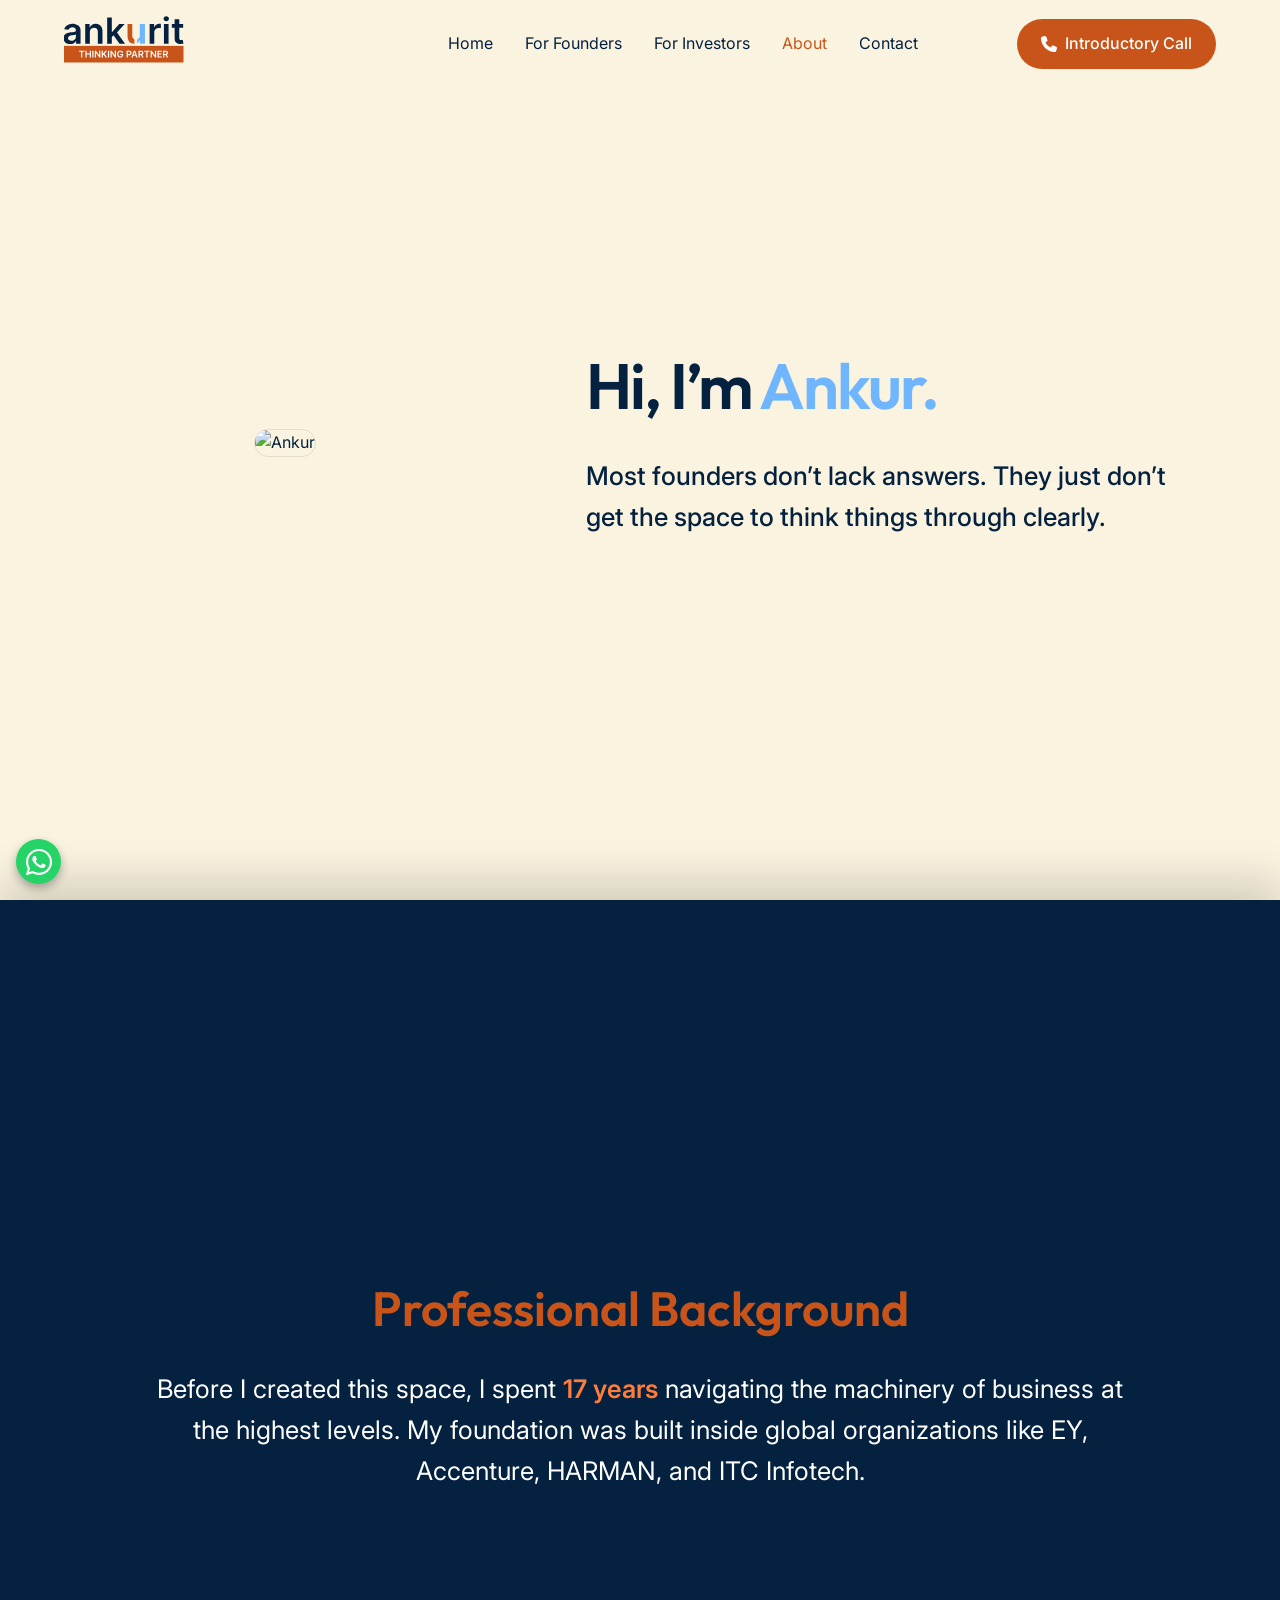
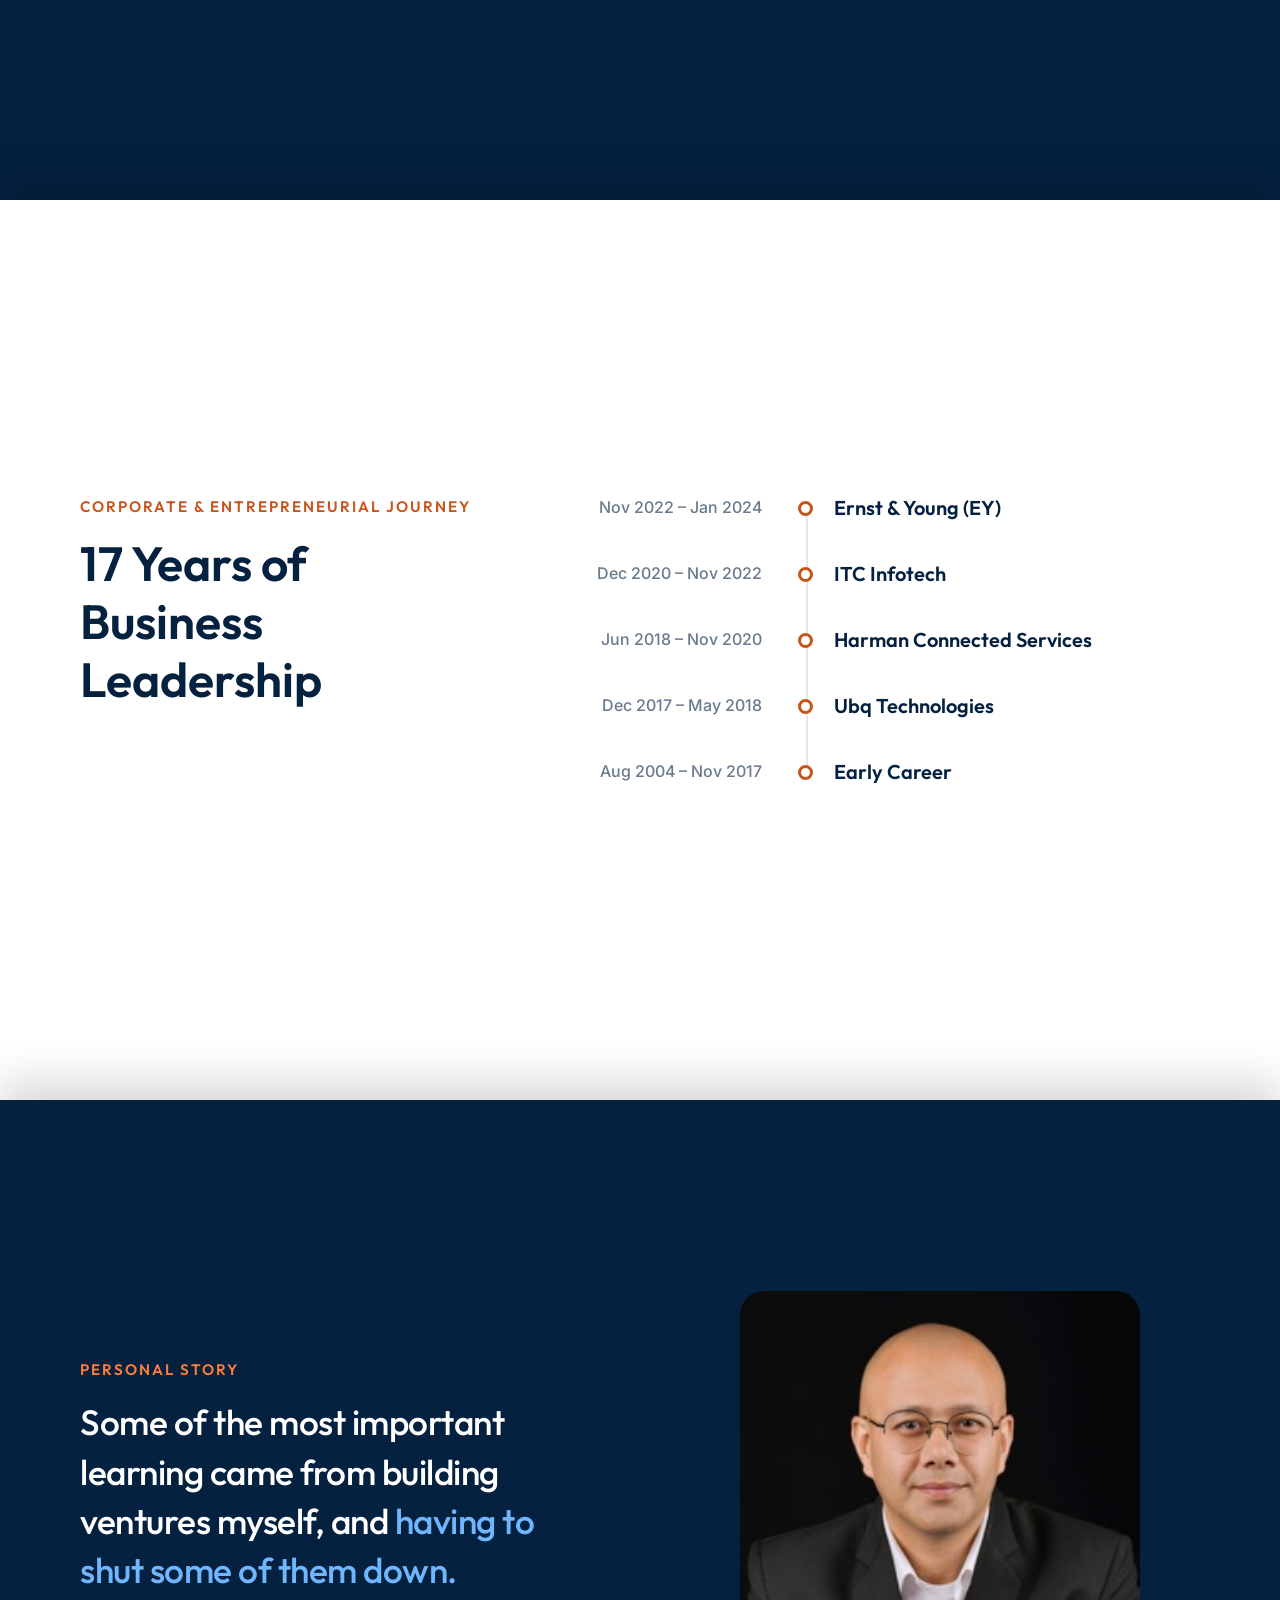
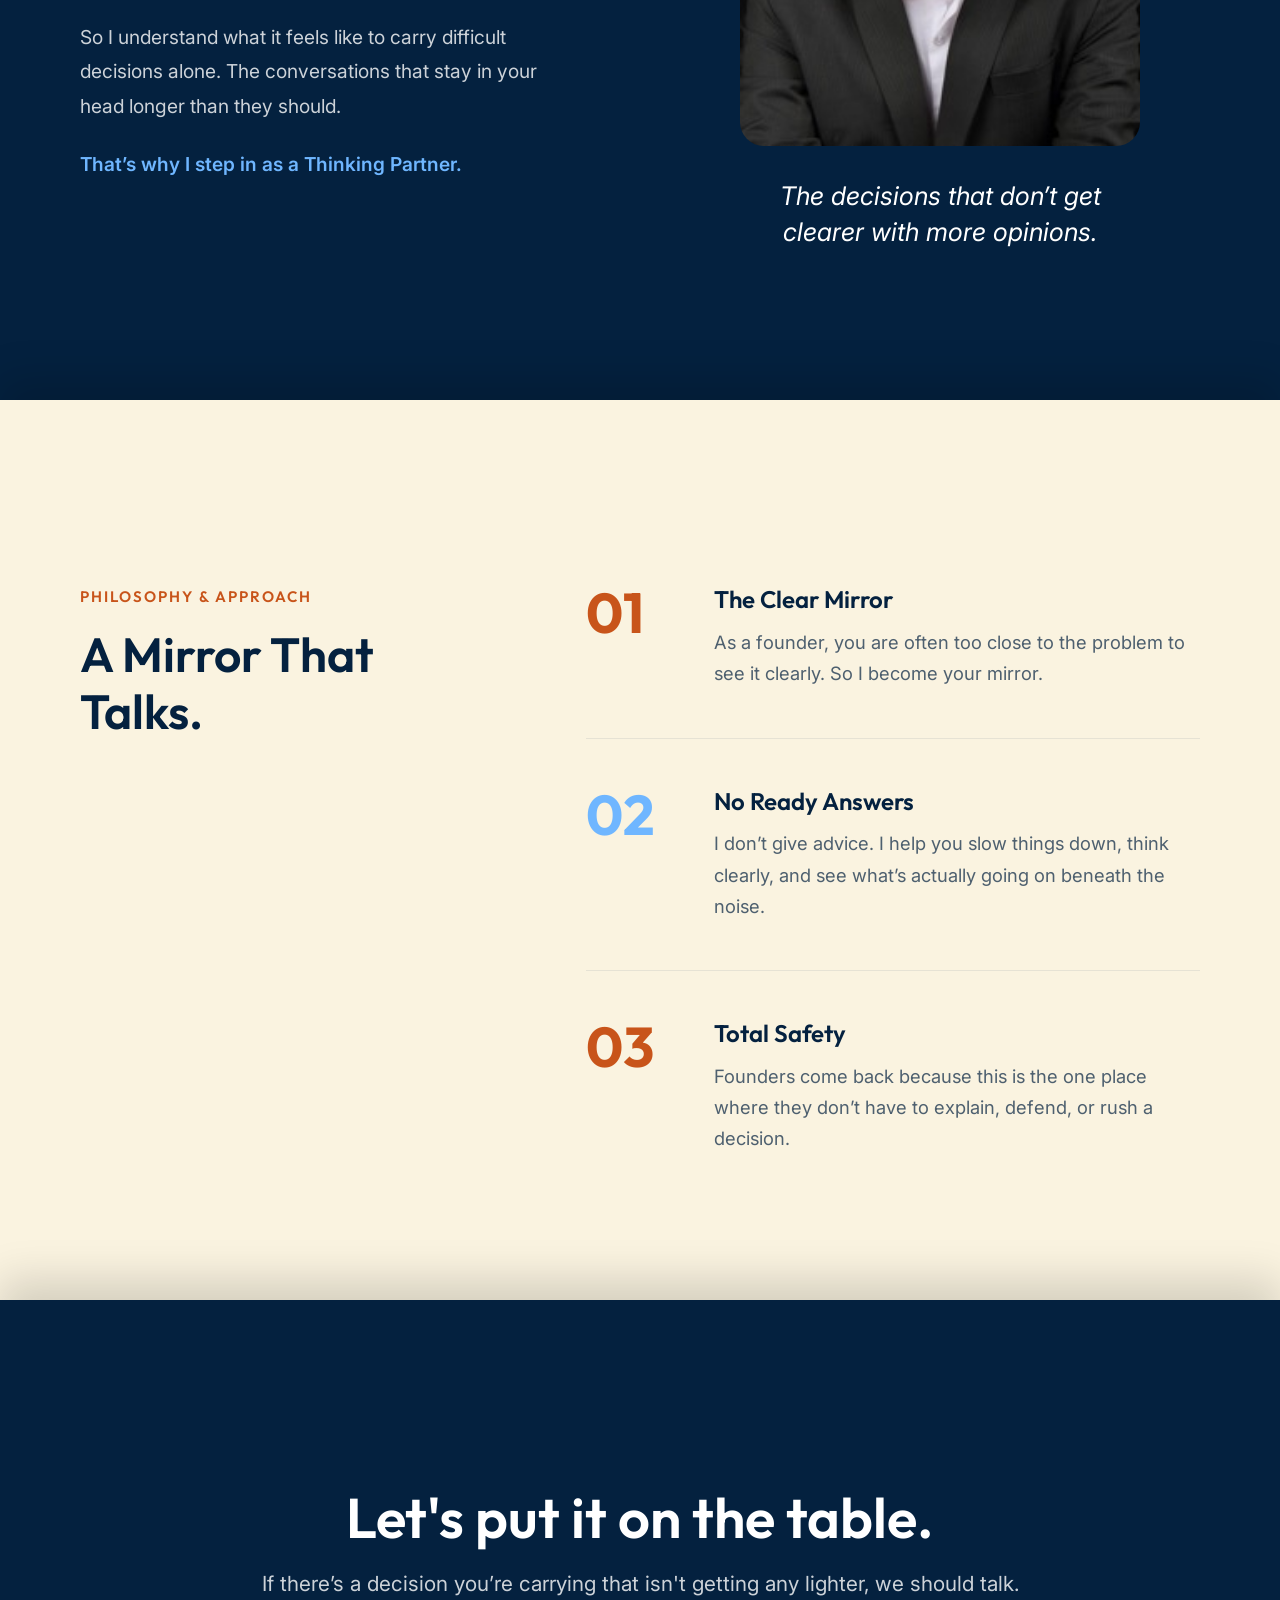
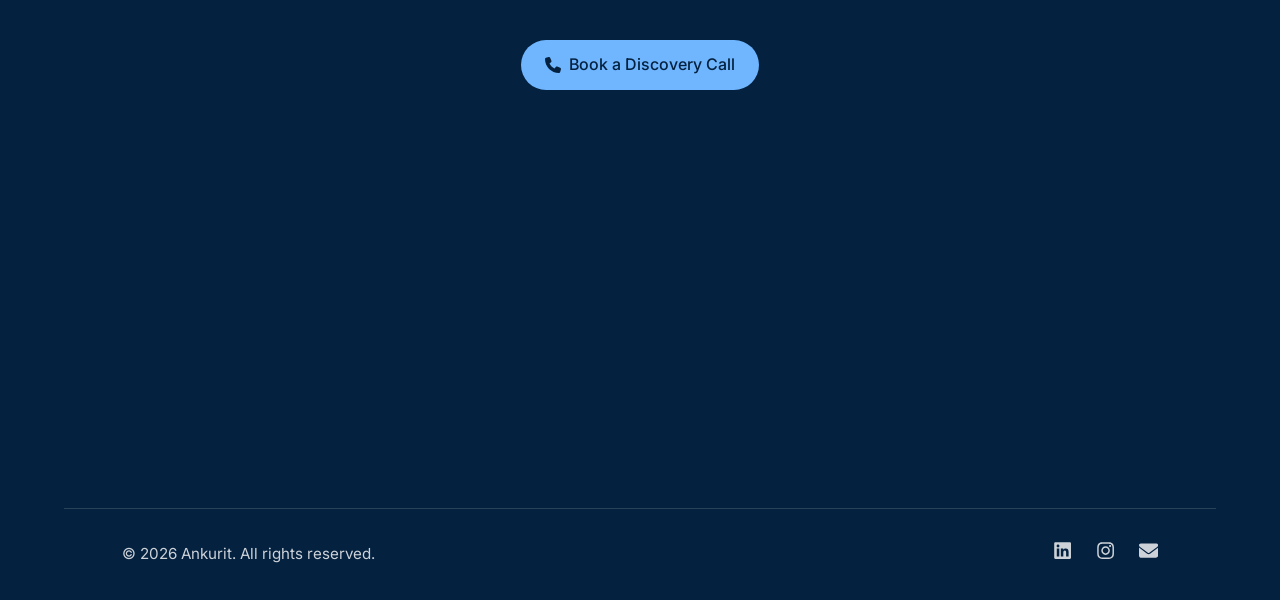
==== commit d563bfc6: "Image changes" ====
--- a/about/index.html
+++ b/about/index.html
@@ -4,8 +4,64 @@
 <head>
     <meta charset="UTF-8">
     <meta name="viewport" content="width=device-width, initial-scale=1.0">
-    <meta name="description" content="Ankurit - For Founders">
-    <title>About Ankurit</title>
+    
+    <!-- Primary Meta Tags -->
+    <title>About Ankur | 17 Years of Business Leadership</title>
+    <meta name="title" content="About Ankur | 17 Years of Business Leadership">
+    <meta name="description" content="With 17 years of experience at EY, Accenture, and tech startups, Ankur serves as a seasoned coach and thinking partner for top-tier leaders.">
+    <meta name="keywords" content="Ankur, Thinking Partner, Business Leadership, Executive Coach, Startup Founder, Venture Factory, Harman, EY, Accenture">
+    <meta name="author" content="Ankur">
+    <link rel="canonical" href="https://ankurit.in/about/">
+
+    <!-- Open Graph / Facebook -->
+    <meta property="og:type" content="profile">
+    <meta property="og:url" content="https://ankurit.in/about/">
+    <meta property="og:title" content="About Ankur | 17 Years of Business Leadership">
+    <meta property="og:description" content="With 17 years of experience at EY, Accenture, and tech startups, Ankur serves as a seasoned coach and thinking partner for top-tier leaders.">
+    <meta property="og:image" content="https://images.unsplash.com/photo-1522202176988-66273c2fd55f?q=80&w=1200&auto=format&fit=crop">
+    <meta property="profile:first_name" content="Ankur">
+
+    <!-- Twitter -->
+    <meta property="twitter:card" content="summary_large_image">
+    <meta property="twitter:url" content="https://ankurit.in/about/">
+    <meta property="twitter:title" content="About Ankur | 17 Years of Business Leadership">
+    <meta property="twitter:description" content="With 17 years of experience at EY, Accenture, and tech startups, Ankur serves as a seasoned coach and thinking partner for top-tier leaders.">
+    <meta property="twitter:image" content="https://images.unsplash.com/photo-1522202176988-66273c2fd55f?q=80&w=1200&auto=format&fit=crop">
+
+    <!-- Schema.org Markup -->
+    <script type="application/ld+json">
+    {
+      "@context": "https://schema.org",
+      "@type": "Person",
+      "name": "Ankur",
+      "jobTitle": "Thinking Partner & Business Leader",
+      "url": "https://ankurit.in/about/",
+      "alumniOf": [
+        {
+          "@type": "Organization",
+          "name": "EY"
+        },
+        {
+          "@type": "Organization",
+          "name": "Accenture"
+        },
+        {
+          "@type": "Organization",
+          "name": "IIM Calcutta"
+        },
+        {
+          "@type": "Organization",
+          "name": "The George Washington University"
+        }
+      ]
+    }
+    </script>
+
+    <!-- Favicons -->
+    <link rel="apple-touch-icon" sizes="180x180" href="../assets/images/logo/favicon/apple-touch-icon.png">
+    <link rel="icon" type="image/png" sizes="32x32" href="../assets/images/logo/favicon/favicon-32x32.png">
+    <link rel="icon" type="image/png" sizes="16x16" href="../assets/images/logo/favicon/favicon-16x16.png">
+    <link rel="manifest" href="../assets/images/logo/favicon/site.webmanifest">
 
     <!-- Google Fonts -->
     <link rel="preconnect" href="https://fonts.googleapis.com">
@@ -64,7 +120,7 @@
                 <div class="partner-grid founder-partner-grid about-partner-grid" style="align-items: center; gap: 6rem;">
                     <!-- Left Section: Image -->
                     <div class="founder-text-center">
-                        <img src="../assets/images/hero/founder-image.jpeg" alt="Ankur" class="founder-partner-img about-hero-img">
+                        <img src="https://res.cloudinary.com/ddavhhhb2/image/upload/v1782918795/Ankur_-_mic_wggn1c.png" alt="Ankur" class="founder-partner-img about-hero-img">
                     </div>
 
                     <!-- Right Section: Text -->
@@ -303,7 +359,7 @@
                         <img src="../assets/images/hero/founder-image.jpeg" alt="Ankur" class="about-story-img">
                         <div class="about-pull-quote" style="max-width: 400px; padding: 0; border: none; align-self: center; text-align: center;">
                              <p class="about-pull-quote-text" style="font-size: 1.6rem !important; line-height: 1.4 !important; color: white !important; text-align: center;">
-                                 The decisions that don’t get clearer with more opinions.
+                                The decisions that don’t get clearer with more opinions.
                              </p>
                         </div>
                     </div>
